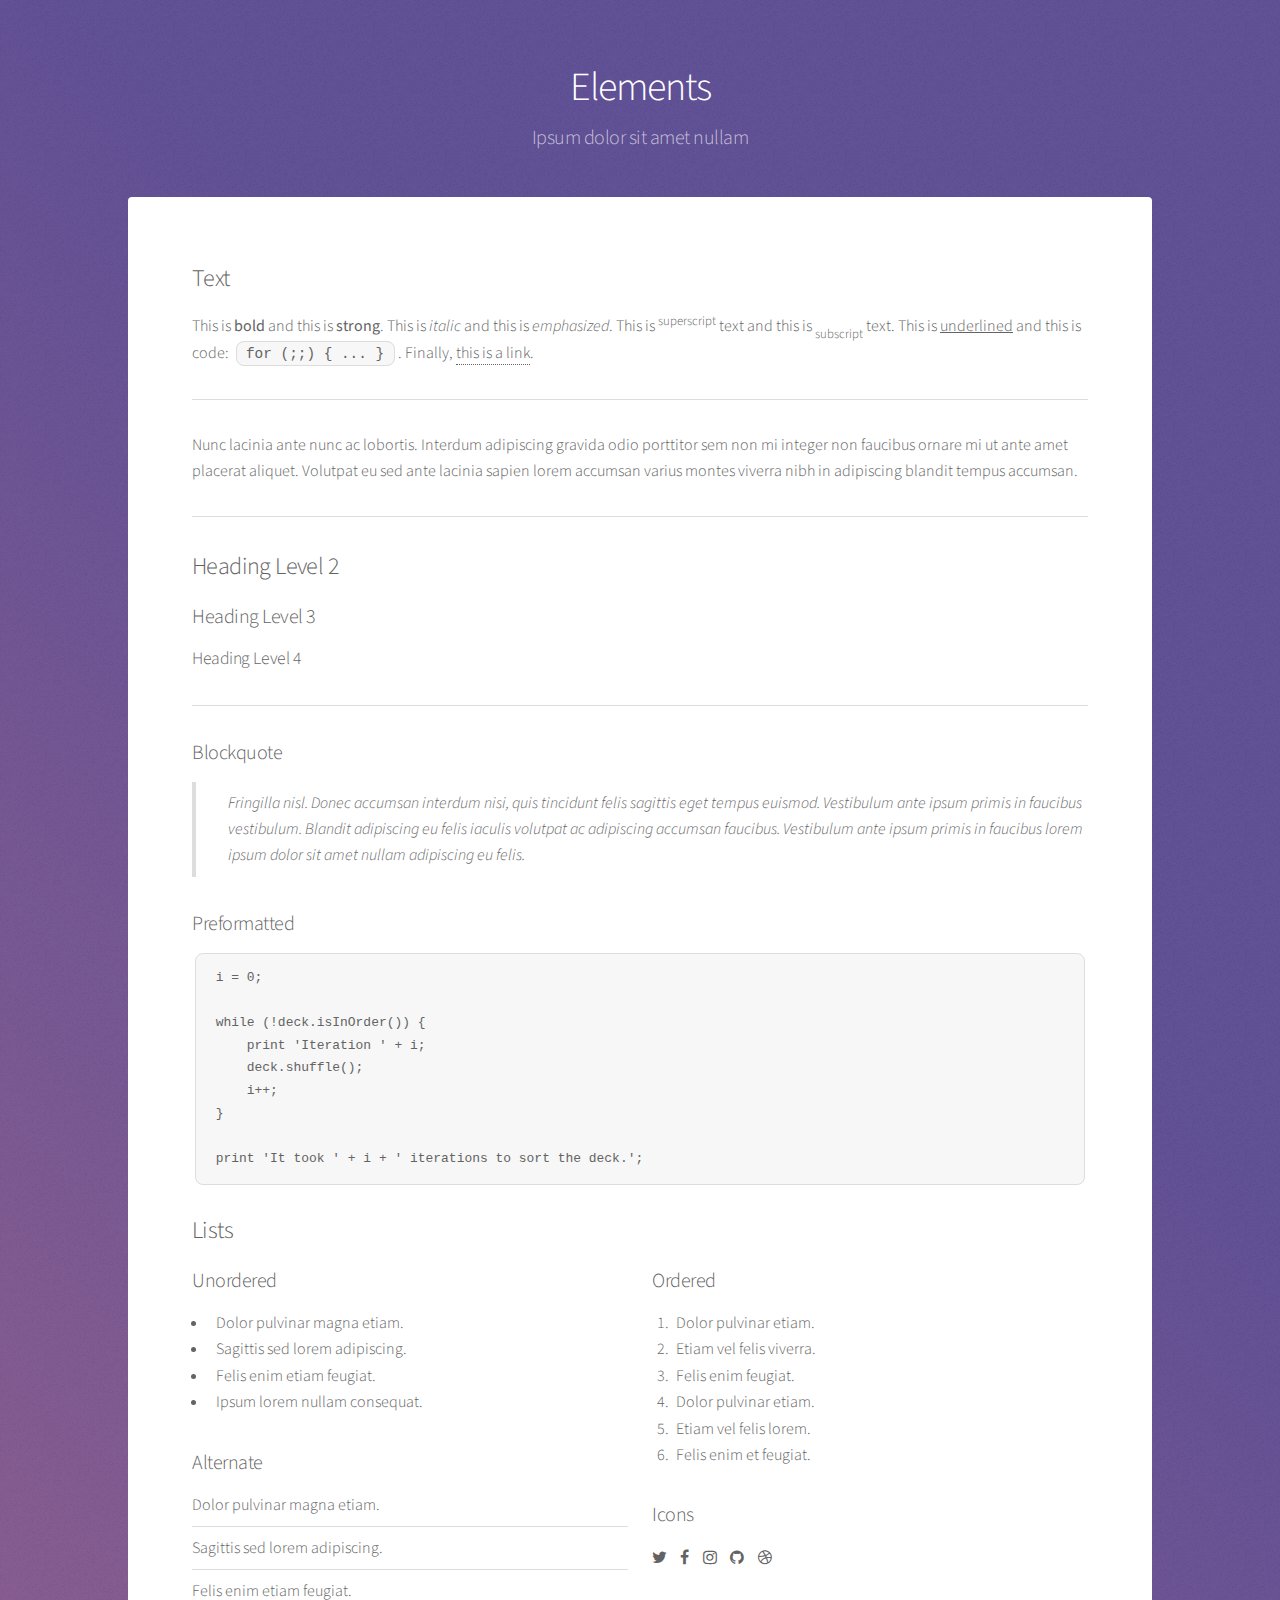
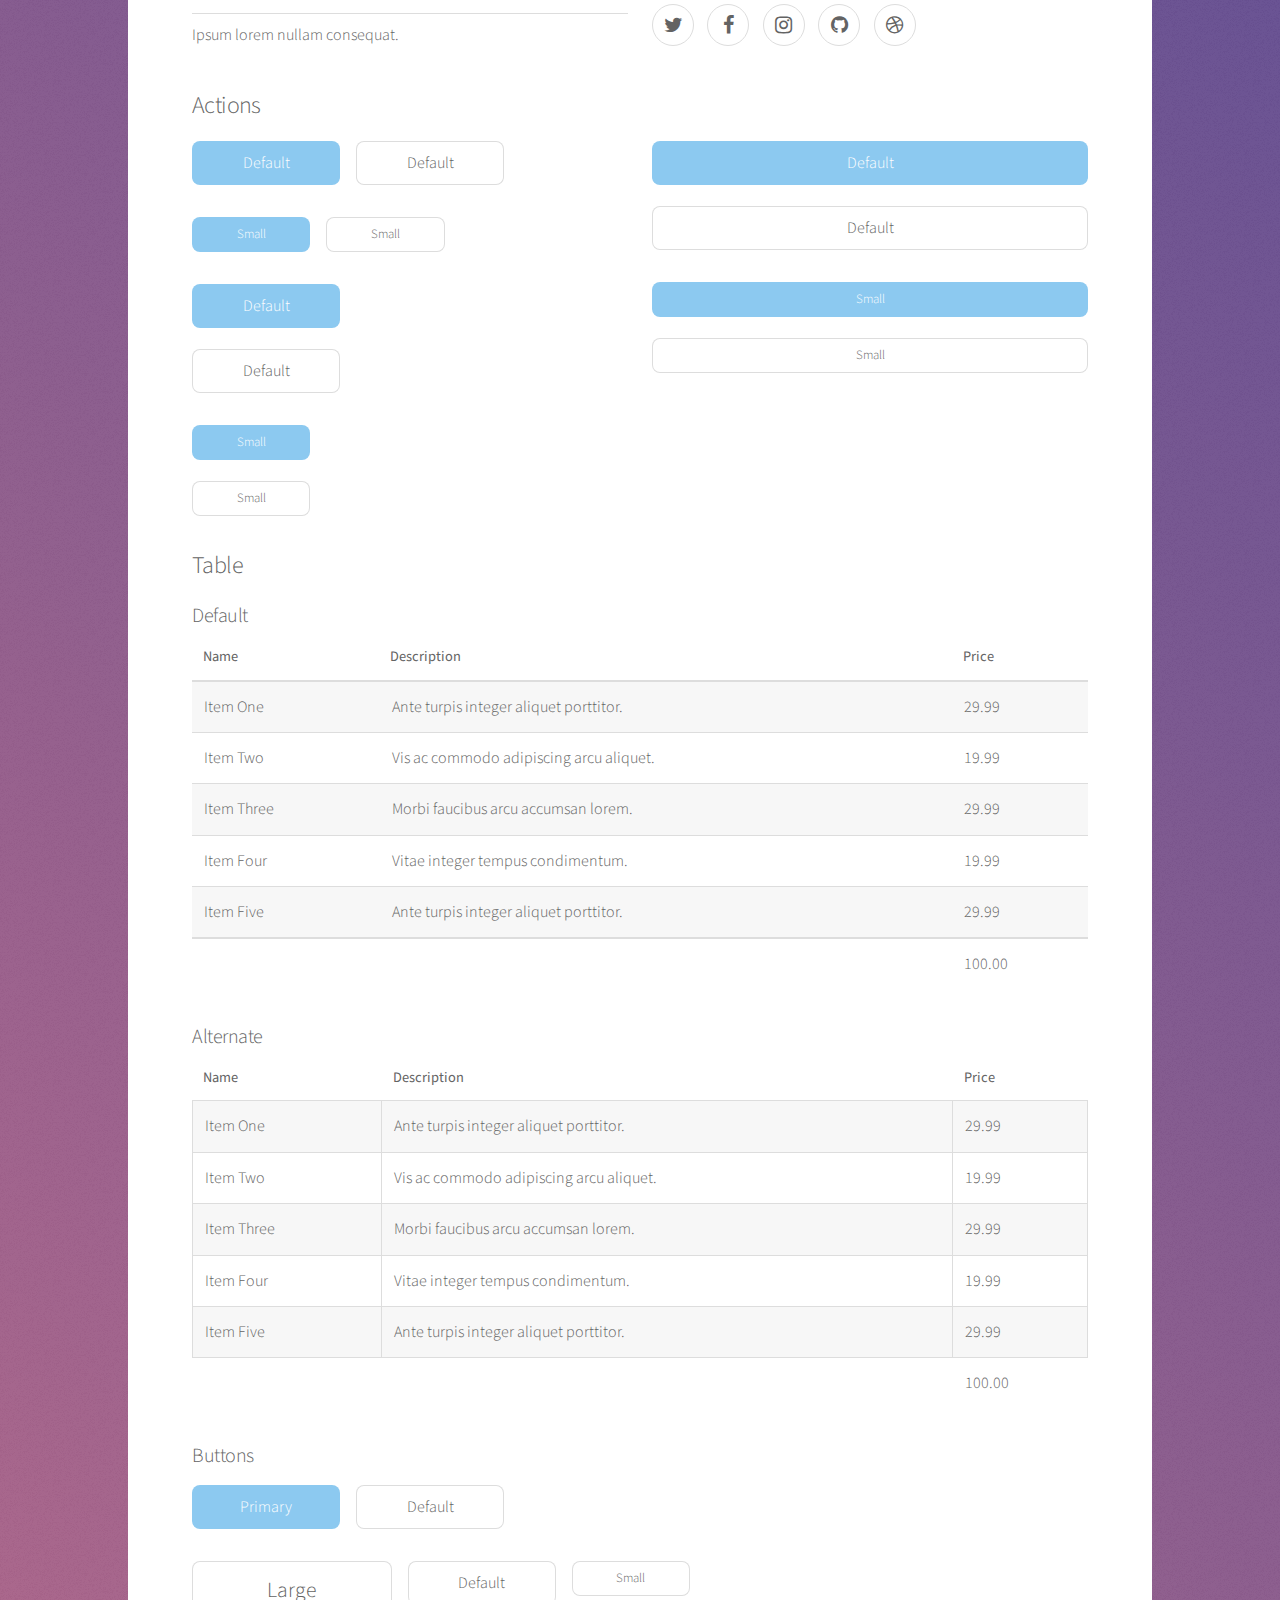
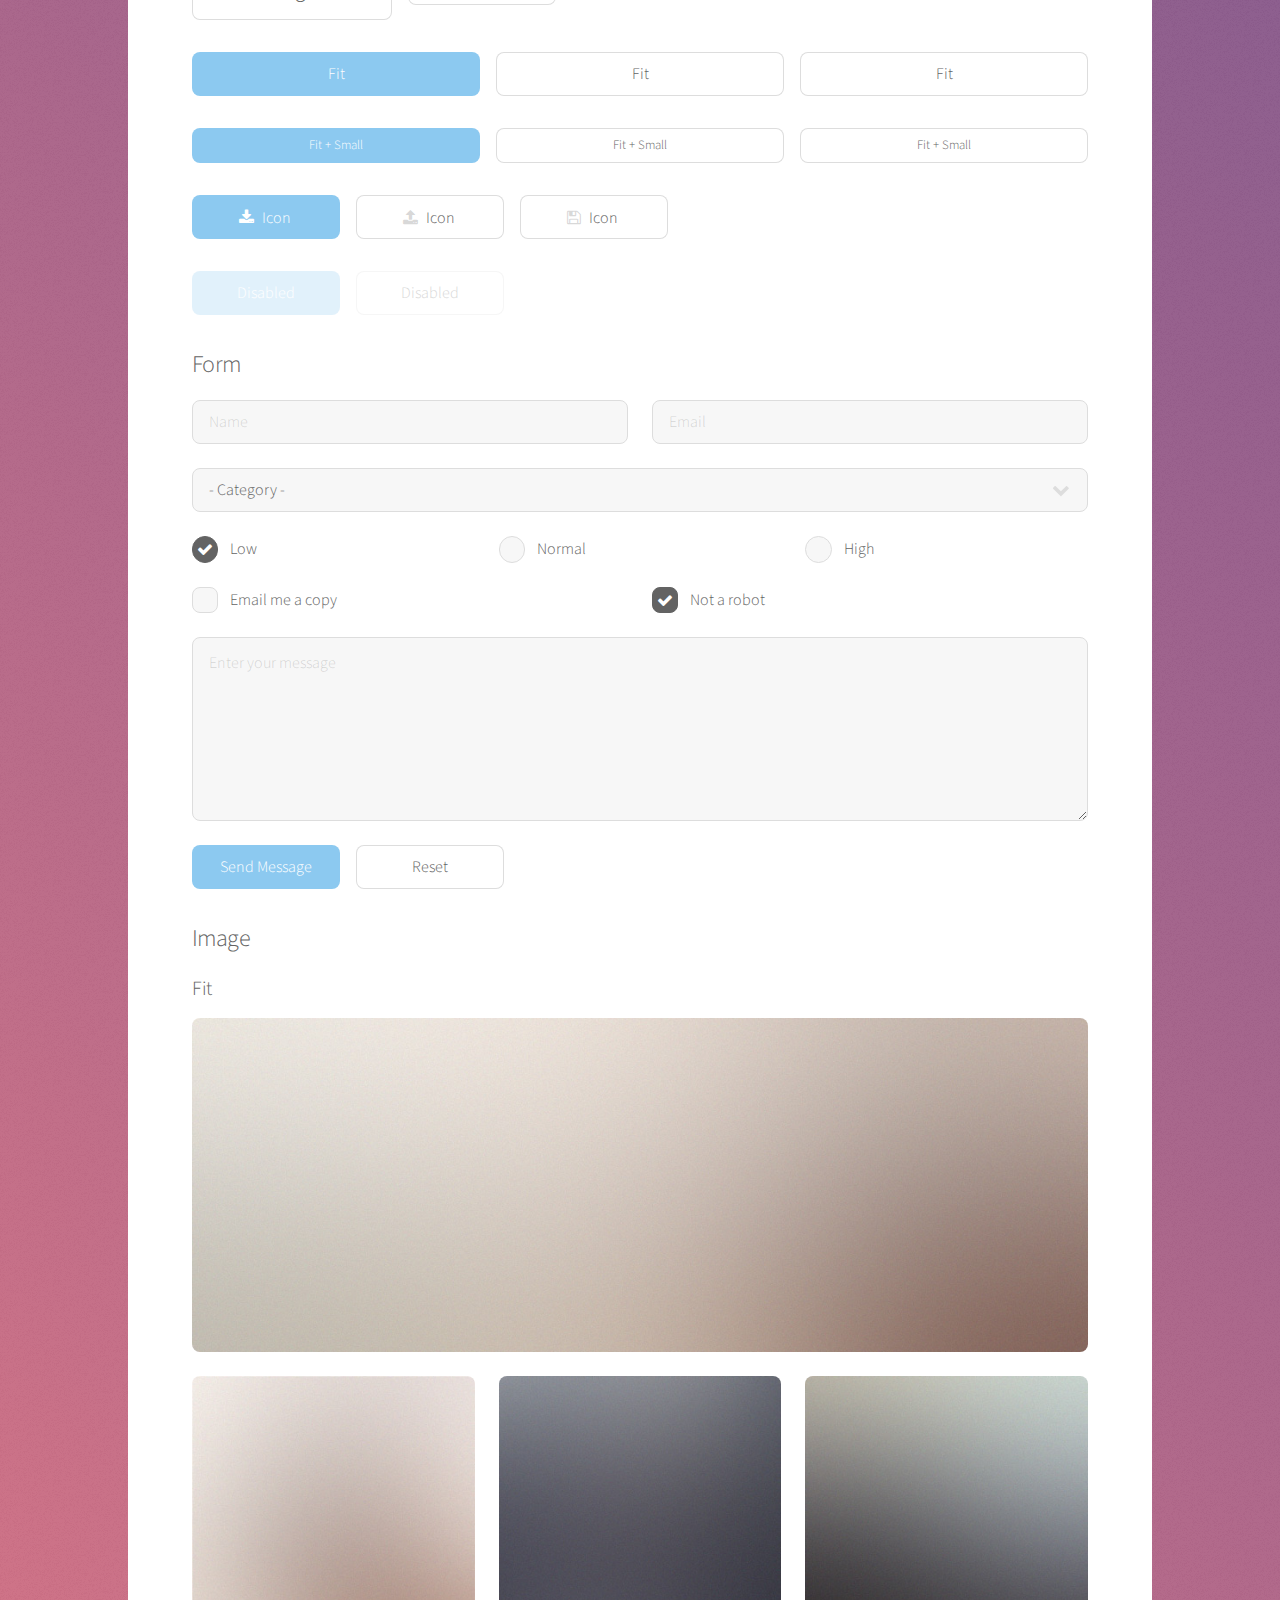
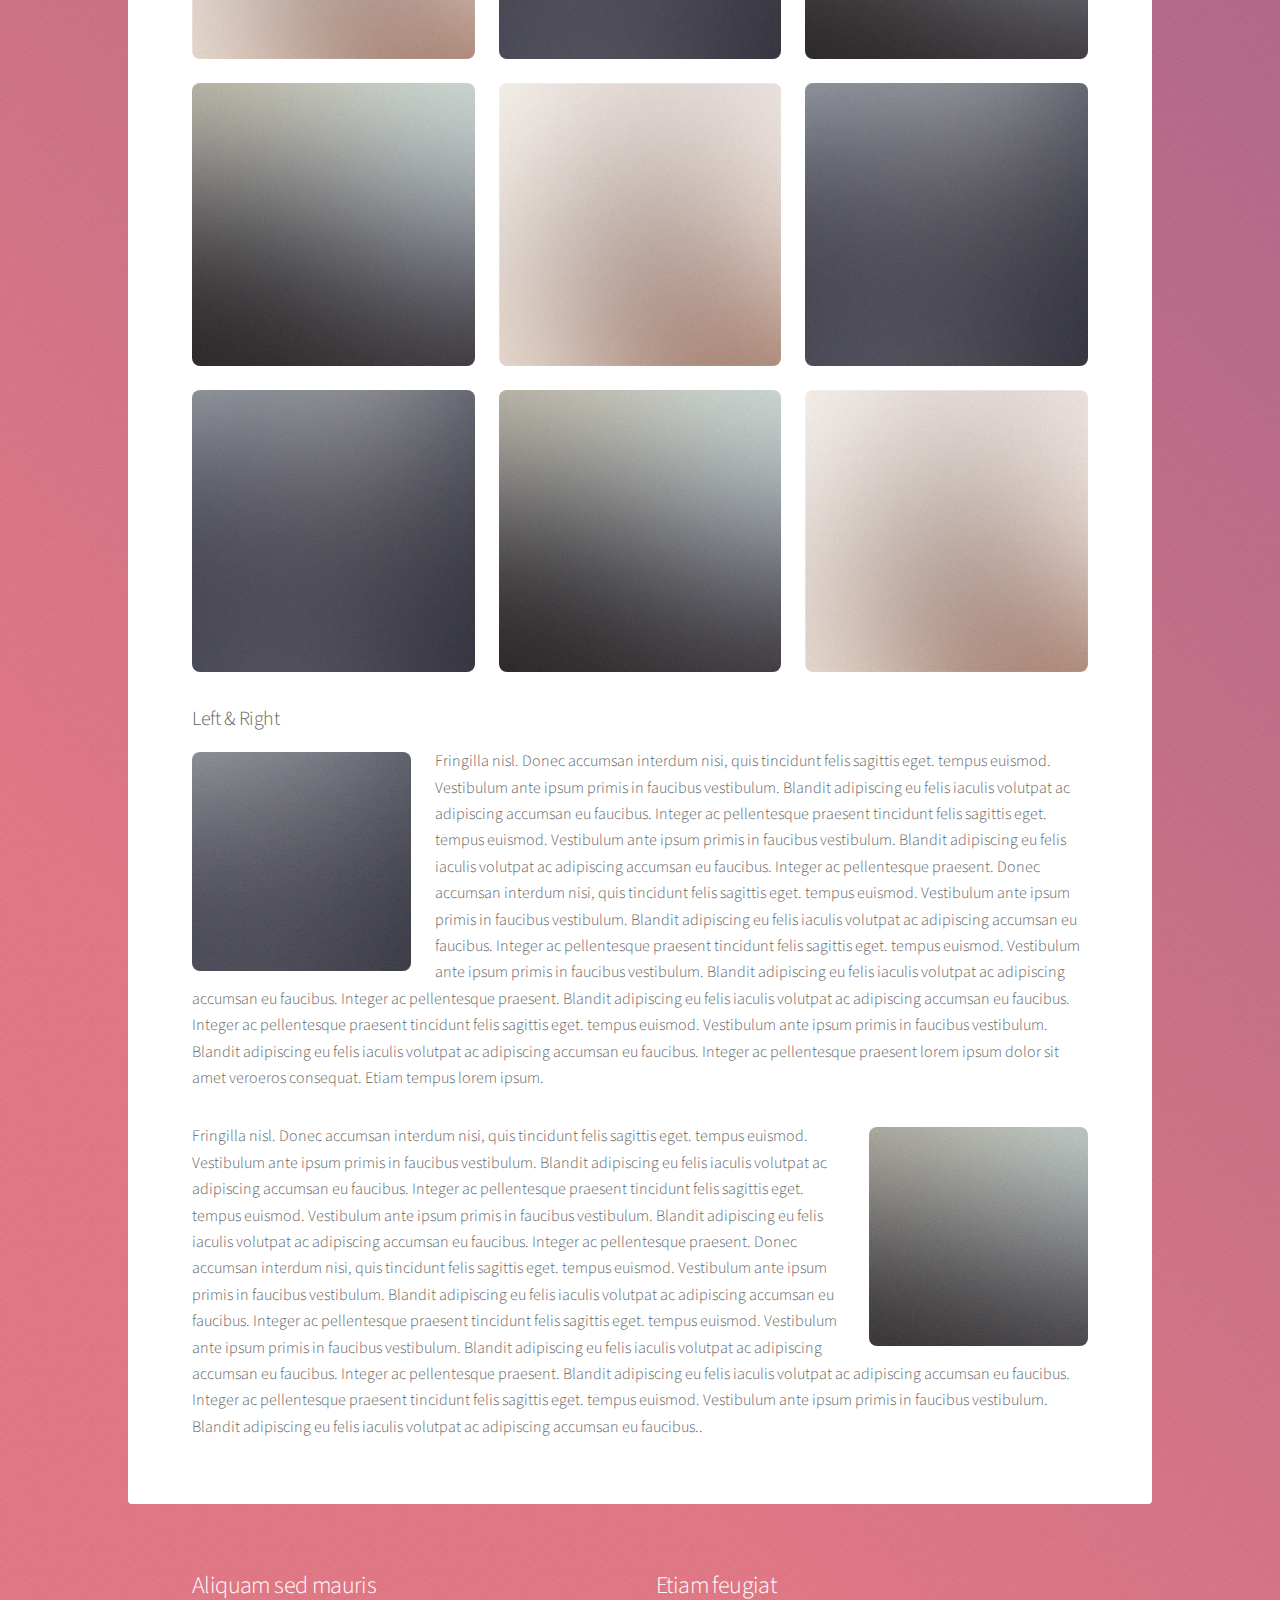
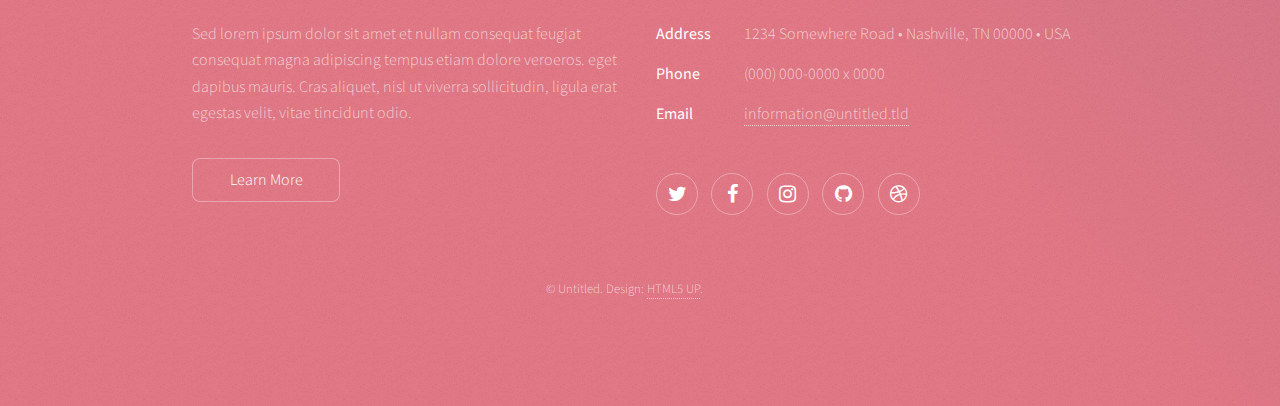
==== elements.html @ 822c1e70 "html5up" ====
<!DOCTYPE HTML>
<!--
	Stellar by HTML5 UP
	html5up.net | @ajlkn
	Free for personal and commercial use under the CCA 3.0 license (html5up.net/license)
-->
<html>
	<head>
		<title>Elements - Stellar by HTML5 UP</title>
		<meta charset="utf-8" />
		<meta name="viewport" content="width=device-width, initial-scale=1, user-scalable=no" />
		<link rel="stylesheet" href="assets/css/main.css" />
		<noscript><link rel="stylesheet" href="assets/css/noscript.css" /></noscript>
	</head>
	<body class="is-preload">

		<!-- Wrapper -->
			<div id="wrapper">

				<!-- Header -->
					<header id="header">
						<h1>Elements</h1>
						<p>Ipsum dolor sit amet nullam</p>
					</header>

				<!-- Main -->
					<div id="main">

						<!-- Content -->
							<section id="content" class="main">

								<!-- Text -->
									<section>
										<h2>Text</h2>
										<p>This is <b>bold</b> and this is <strong>strong</strong>. This is <i>italic</i> and this is <em>emphasized</em>.
										This is <sup>superscript</sup> text and this is <sub>subscript</sub> text.
										This is <u>underlined</u> and this is code: <code>for (;;) { ... }</code>. Finally, <a href="#">this is a link</a>.</p>
										<hr />
										<p>Nunc lacinia ante nunc ac lobortis. Interdum adipiscing gravida odio porttitor sem non mi integer non faucibus ornare mi ut ante amet placerat aliquet. Volutpat eu sed ante lacinia sapien lorem accumsan varius montes viverra nibh in adipiscing blandit tempus accumsan.</p>
										<hr />
										<h2>Heading Level 2</h2>
										<h3>Heading Level 3</h3>
										<h4>Heading Level 4</h4>
										<hr />
										<h3>Blockquote</h3>
										<blockquote>Fringilla nisl. Donec accumsan interdum nisi, quis tincidunt felis sagittis eget tempus euismod. Vestibulum ante ipsum primis in faucibus vestibulum. Blandit adipiscing eu felis iaculis volutpat ac adipiscing accumsan faucibus. Vestibulum ante ipsum primis in faucibus lorem ipsum dolor sit amet nullam adipiscing eu felis.</blockquote>
										<h3>Preformatted</h3>
										<pre><code>i = 0;

while (!deck.isInOrder()) {
    print 'Iteration ' + i;
    deck.shuffle();
    i++;
}

print 'It took ' + i + ' iterations to sort the deck.';</code></pre>
									</section>

								<!-- Lists -->
									<section>
										<h2>Lists</h2>
										<div class="row">
											<div class="col-6 col-12-medium">
												<h3>Unordered</h3>
												<ul>
													<li>Dolor pulvinar magna etiam.</li>
													<li>Sagittis sed lorem adipiscing.</li>
													<li>Felis enim etiam feugiat.</li>
													<li>Ipsum lorem nullam consequat.</li>
												</ul>
												<h3>Alternate</h3>
												<ul class="alt">
													<li>Dolor pulvinar magna etiam.</li>
													<li>Sagittis sed lorem adipiscing.</li>
													<li>Felis enim etiam feugiat.</li>
													<li>Ipsum lorem nullam consequat.</li>
												</ul>
											</div>
											<div class="col-6 col-12-medium">
												<h3>Ordered</h3>
												<ol>
													<li>Dolor pulvinar etiam.</li>
													<li>Etiam vel felis viverra.</li>
													<li>Felis enim feugiat.</li>
													<li>Dolor pulvinar etiam.</li>
													<li>Etiam vel felis lorem.</li>
													<li>Felis enim et feugiat.</li>
												</ol>
												<h3>Icons</h3>
												<ul class="icons">
													<li><a href="#" class="icon fa-twitter"><span class="label">Twitter</span></a></li>
													<li><a href="#" class="icon fa-facebook"><span class="label">Facebook</span></a></li>
													<li><a href="#" class="icon fa-instagram"><span class="label">Instagram</span></a></li>
													<li><a href="#" class="icon fa-github"><span class="label">GitHub</span></a></li>
													<li><a href="#" class="icon fa-dribbble"><span class="label">Dribbble</span></a></li>
												</ul>
												<ul class="icons">
													<li><a href="#" class="icon alt fa-twitter"><span class="label">Twitter</span></a></li>
													<li><a href="#" class="icon alt fa-facebook"><span class="label">Facebook</span></a></li>
													<li><a href="#" class="icon alt fa-instagram"><span class="label">Instagram</span></a></li>
													<li><a href="#" class="icon alt fa-github"><span class="label">GitHub</span></a></li>
													<li><a href="#" class="icon alt fa-dribbble"><span class="label">Dribbble</span></a></li>
												</ul>
											</div>
										</div>
										<h2>Actions</h2>
										<div class="row">
											<div class="col-6 col-12-medium">
												<ul class="actions">
													<li><a href="#" class="button primary">Default</a></li>
													<li><a href="#" class="button">Default</a></li>
												</ul>
												<ul class="actions small">
													<li><a href="#" class="button primary small">Small</a></li>
													<li><a href="#" class="button small">Small</a></li>
												</ul>
												<ul class="actions stacked">
													<li><a href="#" class="button primary">Default</a></li>
													<li><a href="#" class="button">Default</a></li>
												</ul>
												<ul class="actions stacked">
													<li><a href="#" class="button primary small">Small</a></li>
													<li><a href="#" class="button small">Small</a></li>
												</ul>
											</div>
											<div class="col-6 col-12-medium">
												<ul class="actions stacked">
													<li><a href="#" class="button primary fit">Default</a></li>
													<li><a href="#" class="button fit">Default</a></li>
												</ul>
												<ul class="actions stacked">
													<li><a href="#" class="button primary small fit">Small</a></li>
													<li><a href="#" class="button small fit">Small</a></li>
												</ul>
											</div>
										</div>
									</section>

								<!-- Table -->
									<section>
										<h2>Table</h2>
										<h3>Default</h3>
										<div class="table-wrapper">
											<table>
												<thead>
													<tr>
														<th>Name</th>
														<th>Description</th>
														<th>Price</th>
													</tr>
												</thead>
												<tbody>
													<tr>
														<td>Item One</td>
														<td>Ante turpis integer aliquet porttitor.</td>
														<td>29.99</td>
													</tr>
													<tr>
														<td>Item Two</td>
														<td>Vis ac commodo adipiscing arcu aliquet.</td>
														<td>19.99</td>
													</tr>
													<tr>
														<td>Item Three</td>
														<td> Morbi faucibus arcu accumsan lorem.</td>
														<td>29.99</td>
													</tr>
													<tr>
														<td>Item Four</td>
														<td>Vitae integer tempus condimentum.</td>
														<td>19.99</td>
													</tr>
													<tr>
														<td>Item Five</td>
														<td>Ante turpis integer aliquet porttitor.</td>
														<td>29.99</td>
													</tr>
												</tbody>
												<tfoot>
													<tr>
														<td colspan="2"></td>
														<td>100.00</td>
													</tr>
												</tfoot>
											</table>
										</div>

										<h3>Alternate</h3>
										<div class="table-wrapper">
											<table class="alt">
												<thead>
													<tr>
														<th>Name</th>
														<th>Description</th>
														<th>Price</th>
													</tr>
												</thead>
												<tbody>
													<tr>
														<td>Item One</td>
														<td>Ante turpis integer aliquet porttitor.</td>
														<td>29.99</td>
													</tr>
													<tr>
														<td>Item Two</td>
														<td>Vis ac commodo adipiscing arcu aliquet.</td>
														<td>19.99</td>
													</tr>
													<tr>
														<td>Item Three</td>
														<td> Morbi faucibus arcu accumsan lorem.</td>
														<td>29.99</td>
													</tr>
													<tr>
														<td>Item Four</td>
														<td>Vitae integer tempus condimentum.</td>
														<td>19.99</td>
													</tr>
													<tr>
														<td>Item Five</td>
														<td>Ante turpis integer aliquet porttitor.</td>
														<td>29.99</td>
													</tr>
												</tbody>
												<tfoot>
													<tr>
														<td colspan="2"></td>
														<td>100.00</td>
													</tr>
												</tfoot>
											</table>
										</div>
									</section>

								<!-- Buttons -->
									<section>
										<h3>Buttons</h3>
										<ul class="actions">
											<li><a href="#" class="button primary">Primary</a></li>
											<li><a href="#" class="button">Default</a></li>
										</ul>
										<ul class="actions">
											<li><a href="#" class="button large">Large</a></li>
											<li><a href="#" class="button">Default</a></li>
											<li><a href="#" class="button small">Small</a></li>
										</ul>
										<ul class="actions fit">
											<li><a href="#" class="button primary fit">Fit</a></li>
											<li><a href="#" class="button fit">Fit</a></li>
											<li><a href="#" class="button fit">Fit</a></li>
										</ul>
										<ul class="actions fit small">
											<li><a href="#" class="button primary fit small">Fit + Small</a></li>
											<li><a href="#" class="button fit small">Fit + Small</a></li>
											<li><a href="#" class="button fit small">Fit + Small</a></li>
										</ul>
										<ul class="actions">
											<li><a href="#" class="button primary icon fa-download">Icon</a></li>
											<li><a href="#" class="button icon fa-upload">Icon</a></li>
											<li><a href="#" class="button icon fa-save">Icon</a></li>
										</ul>
										<ul class="actions">
											<li><span class="button primary disabled">Disabled</span></li>
											<li><span class="button disabled">Disabled</span></li>
										</ul>
									</section>

								<!-- Form -->
									<section>
										<h2>Form</h2>
										<form method="post" action="#">
											<div class="row gtr-uniform">
												<div class="col-6 col-12-xsmall">
													<input type="text" name="demo-name" id="demo-name" value="" placeholder="Name" />
												</div>
												<div class="col-6 col-12-xsmall">
													<input type="email" name="demo-email" id="demo-email" value="" placeholder="Email" />
												</div>
												<div class="col-12">
													<select name="demo-category" id="demo-category">
														<option value="">- Category -</option>
														<option value="1">Manufacturing</option>
														<option value="1">Shipping</option>
														<option value="1">Administration</option>
														<option value="1">Human Resources</option>
													</select>
												</div>
												<div class="col-4 col-12-small">
													<input type="radio" id="demo-priority-low" name="demo-priority" checked>
													<label for="demo-priority-low">Low</label>
												</div>
												<div class="col-4 col-12-small">
													<input type="radio" id="demo-priority-normal" name="demo-priority">
													<label for="demo-priority-normal">Normal</label>
												</div>
												<div class="col-4 col-12-small">
													<input type="radio" id="demo-priority-high" name="demo-priority">
													<label for="demo-priority-high">High</label>
												</div>
												<div class="col-6 col-12-small">
													<input type="checkbox" id="demo-copy" name="demo-copy">
													<label for="demo-copy">Email me a copy</label>
												</div>
												<div class="col-6 col-12-small">
													<input type="checkbox" id="demo-human" name="demo-human" checked>
													<label for="demo-human">Not a robot</label>
												</div>
												<div class="col-12">
													<textarea name="demo-message" id="demo-message" placeholder="Enter your message" rows="6"></textarea>
												</div>
												<div class="col-12">
													<ul class="actions">
														<li><input type="submit" value="Send Message" class="primary" /></li>
														<li><input type="reset" value="Reset" /></li>
													</ul>
												</div>
											</div>
										</form>
									</section>

								<!-- Image -->
									<section>
										<h2>Image</h2>
										<h3>Fit</h3>
										<div class="box alt">
											<div class="row gtr-uniform">
												<div class="col-12"><span class="image fit"><img src="images/pic04.jpg" alt="" /></span></div>
												<div class="col-4"><span class="image fit"><img src="images/pic01.jpg" alt="" /></span></div>
												<div class="col-4"><span class="image fit"><img src="images/pic02.jpg" alt="" /></span></div>
												<div class="col-4"><span class="image fit"><img src="images/pic03.jpg" alt="" /></span></div>
												<div class="col-4"><span class="image fit"><img src="images/pic03.jpg" alt="" /></span></div>
												<div class="col-4"><span class="image fit"><img src="images/pic01.jpg" alt="" /></span></div>
												<div class="col-4"><span class="image fit"><img src="images/pic02.jpg" alt="" /></span></div>
												<div class="col-4"><span class="image fit"><img src="images/pic02.jpg" alt="" /></span></div>
												<div class="col-4"><span class="image fit"><img src="images/pic03.jpg" alt="" /></span></div>
												<div class="col-4"><span class="image fit"><img src="images/pic01.jpg" alt="" /></span></div>
											</div>
										</div>
										<h3>Left &amp; Right</h3>
										<p><span class="image left"><img src="images/pic05.jpg" alt="" /></span>Fringilla nisl. Donec accumsan interdum nisi, quis tincidunt felis sagittis eget. tempus euismod. Vestibulum ante ipsum primis in faucibus vestibulum. Blandit adipiscing eu felis iaculis volutpat ac adipiscing accumsan eu faucibus. Integer ac pellentesque praesent tincidunt felis sagittis eget. tempus euismod. Vestibulum ante ipsum primis in faucibus vestibulum. Blandit adipiscing eu felis iaculis volutpat ac adipiscing accumsan eu faucibus. Integer ac pellentesque praesent. Donec accumsan interdum nisi, quis tincidunt felis sagittis eget. tempus euismod. Vestibulum ante ipsum primis in faucibus vestibulum. Blandit adipiscing eu felis iaculis volutpat ac adipiscing accumsan eu faucibus. Integer ac pellentesque praesent tincidunt felis sagittis eget. tempus euismod. Vestibulum ante ipsum primis in faucibus vestibulum. Blandit adipiscing eu felis iaculis volutpat ac adipiscing accumsan eu faucibus. Integer ac pellentesque praesent. Blandit adipiscing eu felis iaculis volutpat ac adipiscing accumsan eu faucibus. Integer ac pellentesque praesent tincidunt felis sagittis eget. tempus euismod. Vestibulum ante ipsum primis in faucibus vestibulum. Blandit adipiscing eu felis iaculis volutpat ac adipiscing accumsan eu faucibus. Integer ac pellentesque praesent lorem ipsum dolor sit amet veroeros consequat. Etiam tempus lorem ipsum.</p>
										<p><span class="image right"><img src="images/pic06.jpg" alt="" /></span>Fringilla nisl. Donec accumsan interdum nisi, quis tincidunt felis sagittis eget. tempus euismod. Vestibulum ante ipsum primis in faucibus vestibulum. Blandit adipiscing eu felis iaculis volutpat ac adipiscing accumsan eu faucibus. Integer ac pellentesque praesent tincidunt felis sagittis eget. tempus euismod. Vestibulum ante ipsum primis in faucibus vestibulum. Blandit adipiscing eu felis iaculis volutpat ac adipiscing accumsan eu faucibus. Integer ac pellentesque praesent. Donec accumsan interdum nisi, quis tincidunt felis sagittis eget. tempus euismod. Vestibulum ante ipsum primis in faucibus vestibulum. Blandit adipiscing eu felis iaculis volutpat ac adipiscing accumsan eu faucibus. Integer ac pellentesque praesent tincidunt felis sagittis eget. tempus euismod. Vestibulum ante ipsum primis in faucibus vestibulum. Blandit adipiscing eu felis iaculis volutpat ac adipiscing accumsan eu faucibus. Integer ac pellentesque praesent. Blandit adipiscing eu felis iaculis volutpat ac adipiscing accumsan eu faucibus. Integer ac pellentesque praesent tincidunt felis sagittis eget. tempus euismod. Vestibulum ante ipsum primis in faucibus vestibulum. Blandit adipiscing eu felis iaculis volutpat ac adipiscing accumsan eu faucibus..</p>
									</section>

							</section>

					</div>

				<!-- Footer -->
					<footer id="footer">
						<section>
							<h2>Aliquam sed mauris</h2>
							<p>Sed lorem ipsum dolor sit amet et nullam consequat feugiat consequat magna adipiscing tempus etiam dolore veroeros. eget dapibus mauris. Cras aliquet, nisl ut viverra sollicitudin, ligula erat egestas velit, vitae tincidunt odio.</p>
							<ul class="actions">
								<li><a href="#" class="button">Learn More</a></li>
							</ul>
						</section>
						<section>
							<h2>Etiam feugiat</h2>
							<dl class="alt">
								<dt>Address</dt>
								<dd>1234 Somewhere Road &bull; Nashville, TN 00000 &bull; USA</dd>
								<dt>Phone</dt>
								<dd>(000) 000-0000 x 0000</dd>
								<dt>Email</dt>
								<dd><a href="#">information@untitled.tld</a></dd>
							</dl>
							<ul class="icons">
								<li><a href="#" class="icon fa-twitter alt"><span class="label">Twitter</span></a></li>
								<li><a href="#" class="icon fa-facebook alt"><span class="label">Facebook</span></a></li>
								<li><a href="#" class="icon fa-instagram alt"><span class="label">Instagram</span></a></li>
								<li><a href="#" class="icon fa-github alt"><span class="label">GitHub</span></a></li>
								<li><a href="#" class="icon fa-dribbble alt"><span class="label">Dribbble</span></a></li>
							</ul>
						</section>
						<p class="copyright">&copy; Untitled. Design: <a href="https://html5up.net">HTML5 UP</a>.</p>
					</footer>

			</div>

		<!-- Scripts -->
			<script src="assets/js/jquery.min.js"></script>
			<script src="assets/js/jquery.scrollex.min.js"></script>
			<script src="assets/js/jquery.scrolly.min.js"></script>
			<script src="assets/js/browser.min.js"></script>
			<script src="assets/js/breakpoints.min.js"></script>
			<script src="assets/js/util.js"></script>
			<script src="assets/js/main.js"></script>

	</body>
</html>
---- assets/css/main.css ----
@import url(font-awesome.min.css);
@import "https://fonts.googleapis.com/css?family=Source+Sans+Pro:300,400";

/*
	Stellar by HTML5 UP
	html5up.net | @ajlkn
	Free for personal and commercial use under the CCA 3.0 license (html5up.net/license)
*/

html, body, div, span, applet, object,
iframe, h1, h2, h3, h4, h5, h6, p, blockquote,
pre, a, abbr, acronym, address, big, cite,
code, del, dfn, em, img, ins, kbd, q, s, samp,
small, strike, strong, sub, sup, tt, var, b,
u, i, center, dl, dt, dd, ol, ul, li, fieldset,
form, label, legend, table, caption, tbody,
tfoot, thead, tr, th, td, article, aside,
canvas, details, embed, figure, figcaption,
footer, header, hgroup, menu, nav, output, ruby,
section, summary, time, mark, audio, video {
	margin: 0;
	padding: 0;
	border: 0;
	font-size: 100%;
	font: inherit;
	vertical-align: baseline;}

article, aside, details, figcaption, figure,
footer, header, hgroup, menu, nav, section {
	display: block;}

body {
	line-height: 1;
}

ol, ul {
	list-style: none;
}

blockquote, q {
	quotes: none;
}

	blockquote:before, blockquote:after, q:before, q:after {
		content: '';
		content: none;
	}

table {
	border-collapse: collapse;
	border-spacing: 0;
}

body {
	-webkit-text-size-adjust: none;
}

mark {
	background-color: transparent;
	color: inherit;
}

input::-moz-focus-inner {
	border: 0;
	padding: 0;
}

input, select, textarea {
	-moz-appearance: none;
	-webkit-appearance: none;
	-ms-appearance: none;
	appearance: none;
}

/* Basic */

	@-ms-viewport {
		width: device-width;
	}

	body {
		-ms-overflow-style: scrollbar;
	}

	@media screen and (max-width: 480px) {

		html, body {
			min-width: 320px;
		}

	}

	html {
		box-sizing: border-box;
	}

	*, *:before, *:after {
		box-sizing: inherit;
	}

	body {
		background-color: #935d8c;
		background-image: url("images/overlay.png"), -moz-linear-gradient(45deg, #e37682 15%, #5f4d93 85%);
		background-image: url("images/overlay.png"), -webkit-linear-gradient(45deg, #e37682 15%, #5f4d93 85%);
		background-image: url("images/overlay.png"), -ms-linear-gradient(45deg, #e37682 15%, #5f4d93 85%);
		background-image: url("images/overlay.png"), linear-gradient(45deg, #e37682 15%, #5f4d93 85%);
	}

		body.is-preload *, body.is-preload *:before, body.is-preload *:after {
			-moz-animation: none !important;
			-webkit-animation: none !important;
			-ms-animation: none !important;
			animation: none !important;
			-moz-transition: none !important;
			-webkit-transition: none !important;
			-ms-transition: none !important;
			transition: none !important;
		}

/* Type */

	body {
		background-color: #935d8c;
		color: rgba(255, 255, 255, 0.65);
	}

	body, input, select, textarea {
		font-family: "Source Sans Pro", Helvetica, sans-serif;
		font-size: 17pt;
		font-weight: 300;
		line-height: 1.65;
	}

		@media screen and (max-width: 1680px) {

			body, input, select, textarea {
				font-size: 14pt;
			}

		}

		@media screen and (max-width: 1280px) {

			body, input, select, textarea {
				font-size: 12pt;
			}

		}

		@media screen and (max-width: 360px) {

			body, input, select, textarea {
				font-size: 11pt;
			}

		}

	a {
		-moz-transition: color 0.2s ease, border-bottom 0.2s ease;
		-webkit-transition: color 0.2s ease, border-bottom 0.2s ease;
		-ms-transition: color 0.2s ease, border-bottom 0.2s ease;
		transition: color 0.2s ease, border-bottom 0.2s ease;
		text-decoration: none;
		border-bottom: dotted 1px;
		color: inherit;
	}

		a:hover {
			border-bottom-color: transparent;
		}

	strong, b {
		font-weight: 400;
	}

	em, i {
		font-style: italic;
	}

	p {
		margin: 0 0 2em 0;
	}

		p.content {
			-moz-columns: 20em 2;
			-webkit-columns: 20em 2;
			-ms-columns: 20em 2;
			columns: 20em 2;
			-moz-column-gap: 2em;
			-webkit-column-gap: 2em;
			-ms-column-gap: 2em;
			column-gap: 2em;
			text-align: justify;
		}

	h1, h2, h3, h4, h5, h6 {
		font-weight: 300;
		line-height: 1.5;
		margin: 0 0 0.7em 0;
		letter-spacing: -0.025em;
	}

		h1 a, h2 a, h3 a, h4 a, h5 a, h6 a {
			color: inherit;
			text-decoration: none;
		}

	h1 {
		font-size: 2.5em;
		line-height: 1.2;
	}

	h2 {
		font-size: 1.5em;
	}

	h3 {
		font-size: 1.25em;
	}

	h4 {
		font-size: 1.1em;
	}

	h5 {
		font-size: 0.9em;
	}

	h6 {
		font-size: 0.7em;
	}

	@media screen and (max-width: 736px) {

		h1 {
			font-size: 2em;
		}

	}

	sub {
		font-size: 0.8em;
		position: relative;
		top: 0.5em;
	}

	sup {
		font-size: 0.8em;
		position: relative;
		top: -0.5em;
	}

	blockquote {
		border-left: solid 4px;
		font-style: italic;
		margin: 0 0 2em 0;
		padding: 0.5em 0 0.5em 2em;
	}

	code {
		border-radius: 8px;
		border: solid 1px;
		font-family: "Courier New", monospace;
		font-size: 0.9em;
		margin: 0 0.25em;
		padding: 0.25em 0.65em;
	}

	pre {
		-webkit-overflow-scrolling: touch;
		font-family: "Courier New", monospace;
		font-size: 0.9em;
		margin: 0 0 2em 0;
	}

		pre code {
			display: block;
			line-height: 1.75;
			padding: 1em 1.5em;
			overflow-x: auto;
		}

	hr {
		border: 0;
		border-bottom: solid 1px;
		margin: 2em 0;
	}

		hr.major {
			margin: 3em 0;
		}

	.align-left {
		text-align: left;
	}

	.align-center {
		text-align: center;
	}

	.align-right {
		text-align: right;
	}

	input, select, textarea {
		color: #ffffff;
	}

	a:hover {
		color: #ffffff;
	}

	strong, b {
		color: #ffffff;
	}

	h1, h2, h3, h4, h5, h6 {
		color: #ffffff;
	}

	blockquote {
		border-left-color: rgba(255, 255, 255, 0.35);
	}

	code {
		background: rgba(255, 255, 255, 0.075);
		border-color: rgba(255, 255, 255, 0.35);
	}

	hr {
		border-bottom-color: rgba(255, 255, 255, 0.35);
	}

/* Row */

	.row {
		display: flex;
		flex-wrap: wrap;
		box-sizing: border-box;
		align-items: stretch;
	}

		.row > * {
			box-sizing: border-box;
		}

		.row.gtr-uniform > * > :last-child {
			margin-bottom: 0;
		}

		.row.aln-left {
			justify-content: flex-start;
		}

		.row.aln-center {
			justify-content: center;
		}

		.row.aln-right {
			justify-content: flex-end;
		}

		.row.aln-top {
			align-items: flex-start;
		}

		.row.aln-middle {
			align-items: center;
		}

		.row.aln-bottom {
			align-items: flex-end;
		}

		.row > .imp {
			order: -1;
		}

		.row > .col-1 {
			width: 8.3333333333%;
		}

		.row > .off-1 {
			margin-left: 8.3333333333%;
		}

		.row > .col-2 {
			width: 16.6666666667%;
		}

		.row > .off-2 {
			margin-left: 16.6666666667%;
		}

		.row > .col-3 {
			width: 25%;
		}

		.row > .off-3 {
			margin-left: 25%;
		}

		.row > .col-4 {
			width: 33.3333333333%;
		}

		.row > .off-4 {
			margin-left: 33.3333333333%;
		}

		.row > .col-5 {
			width: 41.6666666667%;
		}

		.row > .off-5 {
			margin-left: 41.6666666667%;
		}

		.row > .col-6 {
			width: 50%;
		}

		.row > .off-6 {
			margin-left: 50%;
		}

		.row > .col-7 {
			width: 58.3333333333%;
		}

		.row > .off-7 {
			margin-left: 58.3333333333%;
		}

		.row > .col-8 {
			width: 66.6666666667%;
		}

		.row > .off-8 {
			margin-left: 66.6666666667%;
		}

		.row > .col-9 {
			width: 75%;
		}

		.row > .off-9 {
			margin-left: 75%;
		}

		.row > .col-10 {
			width: 83.3333333333%;
		}

		.row > .off-10 {
			margin-left: 83.3333333333%;
		}

		.row > .col-11 {
			width: 91.6666666667%;
		}

		.row > .off-11 {
			margin-left: 91.6666666667%;
		}

		.row > .col-12 {
			width: 100%;
		}

		.row > .off-12 {
			margin-left: 100%;
		}

		.row.gtr-0 {
			margin-top: 0;
			margin-left: 0em;
		}

			.row.gtr-0 > * {
				padding: 0 0 0 0em;
			}

			.row.gtr-0.gtr-uniform {
				margin-top: 0em;
			}

				.row.gtr-0.gtr-uniform > * {
					padding-top: 0em;
				}

		.row.gtr-25 {
			margin-top: 0;
			margin-left: -0.375em;
		}

			.row.gtr-25 > * {
				padding: 0 0 0 0.375em;
			}

			.row.gtr-25.gtr-uniform {
				margin-top: -0.375em;
			}

				.row.gtr-25.gtr-uniform > * {
					padding-top: 0.375em;
				}

		.row.gtr-50 {
			margin-top: 0;
			margin-left: -0.75em;
		}

			.row.gtr-50 > * {
				padding: 0 0 0 0.75em;
			}

			.row.gtr-50.gtr-uniform {
				margin-top: -0.75em;
			}

				.row.gtr-50.gtr-uniform > * {
					padding-top: 0.75em;
				}

		.row {
			margin-top: 0;
			margin-left: -1.5em;
		}

			.row > * {
				padding: 0 0 0 1.5em;
			}

			.row.gtr-uniform {
				margin-top: -1.5em;
			}

				.row.gtr-uniform > * {
					padding-top: 1.5em;
				}

		.row.gtr-150 {
			margin-top: 0;
			margin-left: -2.25em;
		}

			.row.gtr-150 > * {
				padding: 0 0 0 2.25em;
			}

			.row.gtr-150.gtr-uniform {
				margin-top: -2.25em;
			}

				.row.gtr-150.gtr-uniform > * {
					padding-top: 2.25em;
				}

		.row.gtr-200 {
			margin-top: 0;
			margin-left: -3em;
		}

			.row.gtr-200 > * {
				padding: 0 0 0 3em;
			}

			.row.gtr-200.gtr-uniform {
				margin-top: -3em;
			}

				.row.gtr-200.gtr-uniform > * {
					padding-top: 3em;
				}

		@media screen and (max-width: 1680px) {

			.row {
				display: flex;
				flex-wrap: wrap;
				box-sizing: border-box;
				align-items: stretch;
			}

				.row > * {
					box-sizing: border-box;
				}

				.row.gtr-uniform > * > :last-child {
					margin-bottom: 0;
				}

				.row.aln-left {
					justify-content: flex-start;
				}

				.row.aln-center {
					justify-content: center;
				}

				.row.aln-right {
					justify-content: flex-end;
				}

				.row.aln-top {
					align-items: flex-start;
				}

				.row.aln-middle {
					align-items: center;
				}

				.row.aln-bottom {
					align-items: flex-end;
				}

				.row > .imp-xlarge {
					order: -1;
				}

				.row > .col-1-xlarge {
					width: 8.3333333333%;
				}

				.row > .off-1-xlarge {
					margin-left: 8.3333333333%;
				}

				.row > .col-2-xlarge {
					width: 16.6666666667%;
				}

				.row > .off-2-xlarge {
					margin-left: 16.6666666667%;
				}

				.row > .col-3-xlarge {
					width: 25%;
				}

				.row > .off-3-xlarge {
					margin-left: 25%;
				}

				.row > .col-4-xlarge {
					width: 33.3333333333%;
				}

				.row > .off-4-xlarge {
					margin-left: 33.3333333333%;
				}

				.row > .col-5-xlarge {
					width: 41.6666666667%;
				}

				.row > .off-5-xlarge {
					margin-left: 41.6666666667%;
				}

				.row > .col-6-xlarge {
					width: 50%;
				}

				.row > .off-6-xlarge {
					margin-left: 50%;
				}

				.row > .col-7-xlarge {
					width: 58.3333333333%;
				}

				.row > .off-7-xlarge {
					margin-left: 58.3333333333%;
				}

				.row > .col-8-xlarge {
					width: 66.6666666667%;
				}

				.row > .off-8-xlarge {
					margin-left: 66.6666666667%;
				}

				.row > .col-9-xlarge {
					width: 75%;
				}

				.row > .off-9-xlarge {
					margin-left: 75%;
				}

				.row > .col-10-xlarge {
					width: 83.3333333333%;
				}

				.row > .off-10-xlarge {
					margin-left: 83.3333333333%;
				}

				.row > .col-11-xlarge {
					width: 91.6666666667%;
				}

				.row > .off-11-xlarge {
					margin-left: 91.6666666667%;
				}

				.row > .col-12-xlarge {
					width: 100%;
				}

				.row > .off-12-xlarge {
					margin-left: 100%;
				}

				.row.gtr-0 {
					margin-top: 0;
					margin-left: 0em;
				}

					.row.gtr-0 > * {
						padding: 0 0 0 0em;
					}

					.row.gtr-0.gtr-uniform {
						margin-top: 0em;
					}

						.row.gtr-0.gtr-uniform > * {
							padding-top: 0em;
						}

				.row.gtr-25 {
					margin-top: 0;
					margin-left: -0.375em;
				}

					.row.gtr-25 > * {
						padding: 0 0 0 0.375em;
					}

					.row.gtr-25.gtr-uniform {
						margin-top: -0.375em;
					}

						.row.gtr-25.gtr-uniform > * {
							padding-top: 0.375em;
						}

				.row.gtr-50 {
					margin-top: 0;
					margin-left: -0.75em;
				}

					.row.gtr-50 > * {
						padding: 0 0 0 0.75em;
					}

					.row.gtr-50.gtr-uniform {
						margin-top: -0.75em;
					}

						.row.gtr-50.gtr-uniform > * {
							padding-top: 0.75em;
						}

				.row {
					margin-top: 0;
					margin-left: -1.5em;
				}

					.row > * {
						padding: 0 0 0 1.5em;
					}

					.row.gtr-uniform {
						margin-top: -1.5em;
					}

						.row.gtr-uniform > * {
							padding-top: 1.5em;
						}

				.row.gtr-150 {
					margin-top: 0;
					margin-left: -2.25em;
				}

					.row.gtr-150 > * {
						padding: 0 0 0 2.25em;
					}

					.row.gtr-150.gtr-uniform {
						margin-top: -2.25em;
					}

						.row.gtr-150.gtr-uniform > * {
							padding-top: 2.25em;
						}

				.row.gtr-200 {
					margin-top: 0;
					margin-left: -3em;
				}

					.row.gtr-200 > * {
						padding: 0 0 0 3em;
					}

					.row.gtr-200.gtr-uniform {
						margin-top: -3em;
					}

						.row.gtr-200.gtr-uniform > * {
							padding-top: 3em;
						}

		}

		@media screen and (max-width: 1280px) {

			.row {
				display: flex;
				flex-wrap: wrap;
				box-sizing: border-box;
				align-items: stretch;
			}

				.row > * {
					box-sizing: border-box;
				}

				.row.gtr-uniform > * > :last-child {
					margin-bottom: 0;
				}

				.row.aln-left {
					justify-content: flex-start;
				}

				.row.aln-center {
					justify-content: center;
				}

				.row.aln-right {
					justify-content: flex-end;
				}

				.row.aln-top {
					align-items: flex-start;
				}

				.row.aln-middle {
					align-items: center;
				}

				.row.aln-bottom {
					align-items: flex-end;
				}

				.row > .imp-large {
					order: -1;
				}

				.row > .col-1-large {
					width: 8.3333333333%;
				}

				.row > .off-1-large {
					margin-left: 8.3333333333%;
				}

				.row > .col-2-large {
					width: 16.6666666667%;
				}

				.row > .off-2-large {
					margin-left: 16.6666666667%;
				}

				.row > .col-3-large {
					width: 25%;
				}

				.row > .off-3-large {
					margin-left: 25%;
				}

				.row > .col-4-large {
					width: 33.3333333333%;
				}

				.row > .off-4-large {
					margin-left: 33.3333333333%;
				}

				.row > .col-5-large {
					width: 41.6666666667%;
				}

				.row > .off-5-large {
					margin-left: 41.6666666667%;
				}

				.row > .col-6-large {
					width: 50%;
				}

				.row > .off-6-large {
					margin-left: 50%;
				}

				.row > .col-7-large {
					width: 58.3333333333%;
				}

				.row > .off-7-large {
					margin-left: 58.3333333333%;
				}

				.row > .col-8-large {
					width: 66.6666666667%;
				}

				.row > .off-8-large {
					margin-left: 66.6666666667%;
				}

				.row > .col-9-large {
					width: 75%;
				}

				.row > .off-9-large {
					margin-left: 75%;
				}

				.row > .col-10-large {
					width: 83.3333333333%;
				}

				.row > .off-10-large {
					margin-left: 83.3333333333%;
				}

				.row > .col-11-large {
					width: 91.6666666667%;
				}

				.row > .off-11-large {
					margin-left: 91.6666666667%;
				}

				.row > .col-12-large {
					width: 100%;
				}

				.row > .off-12-large {
					margin-left: 100%;
				}

				.row.gtr-0 {
					margin-top: 0;
					margin-left: 0em;
				}

					.row.gtr-0 > * {
						padding: 0 0 0 0em;
					}

					.row.gtr-0.gtr-uniform {
						margin-top: 0em;
					}

						.row.gtr-0.gtr-uniform > * {
							padding-top: 0em;
						}

				.row.gtr-25 {
					margin-top: 0;
					margin-left: -0.375em;
				}

					.row.gtr-25 > * {
						padding: 0 0 0 0.375em;
					}

					.row.gtr-25.gtr-uniform {
						margin-top: -0.375em;
					}

						.row.gtr-25.gtr-uniform > * {
							padding-top: 0.375em;
						}

				.row.gtr-50 {
					margin-top: 0;
					margin-left: -0.75em;
				}

					.row.gtr-50 > * {
						padding: 0 0 0 0.75em;
					}

					.row.gtr-50.gtr-uniform {
						margin-top: -0.75em;
					}

						.row.gtr-50.gtr-uniform > * {
							padding-top: 0.75em;
						}

				.row {
					margin-top: 0;
					margin-left: -1.5em;
				}

					.row > * {
						padding: 0 0 0 1.5em;
					}

					.row.gtr-uniform {
						margin-top: -1.5em;
					}

						.row.gtr-uniform > * {
							padding-top: 1.5em;
						}

				.row.gtr-150 {
					margin-top: 0;
					margin-left: -2.25em;
				}

					.row.gtr-150 > * {
						padding: 0 0 0 2.25em;
					}

					.row.gtr-150.gtr-uniform {
						margin-top: -2.25em;
					}

						.row.gtr-150.gtr-uniform > * {
							padding-top: 2.25em;
						}

				.row.gtr-200 {
					margin-top: 0;
					margin-left: -3em;
				}

					.row.gtr-200 > * {
						padding: 0 0 0 3em;
					}

					.row.gtr-200.gtr-uniform {
						margin-top: -3em;
					}

						.row.gtr-200.gtr-uniform > * {
							padding-top: 3em;
						}

		}

		@media screen and (max-width: 980px) {

			.row {
				display: flex;
				flex-wrap: wrap;
				box-sizing: border-box;
				align-items: stretch;
			}

				.row > * {
					box-sizing: border-box;
				}

				.row.gtr-uniform > * > :last-child {
					margin-bottom: 0;
				}

				.row.aln-left {
					justify-content: flex-start;
				}

				.row.aln-center {
					justify-content: center;
				}

				.row.aln-right {
					justify-content: flex-end;
				}

				.row.aln-top {
					align-items: flex-start;
				}

				.row.aln-middle {
					align-items: center;
				}

				.row.aln-bottom {
					align-items: flex-end;
				}

				.row > .imp-medium {
					order: -1;
				}

				.row > .col-1-medium {
					width: 8.3333333333%;
				}

				.row > .off-1-medium {
					margin-left: 8.3333333333%;
				}

				.row > .col-2-medium {
					width: 16.6666666667%;
				}

				.row > .off-2-medium {
					margin-left: 16.6666666667%;
				}

				.row > .col-3-medium {
					width: 25%;
				}

				.row > .off-3-medium {
					margin-left: 25%;
				}

				.row > .col-4-medium {
					width: 33.3333333333%;
				}

				.row > .off-4-medium {
					margin-left: 33.3333333333%;
				}

				.row > .col-5-medium {
					width: 41.6666666667%;
				}

				.row > .off-5-medium {
					margin-left: 41.6666666667%;
				}

				.row > .col-6-medium {
					width: 50%;
				}

				.row > .off-6-medium {
					margin-left: 50%;
				}

				.row > .col-7-medium {
					width: 58.3333333333%;
				}

				.row > .off-7-medium {
					margin-left: 58.3333333333%;
				}

				.row > .col-8-medium {
					width: 66.6666666667%;
				}

				.row > .off-8-medium {
					margin-left: 66.6666666667%;
				}

				.row > .col-9-medium {
					width: 75%;
				}

				.row > .off-9-medium {
					margin-left: 75%;
				}

				.row > .col-10-medium {
					width: 83.3333333333%;
				}

				.row > .off-10-medium {
					margin-left: 83.3333333333%;
				}

				.row > .col-11-medium {
					width: 91.6666666667%;
				}

				.row > .off-11-medium {
					margin-left: 91.6666666667%;
				}

				.row > .col-12-medium {
					width: 100%;
				}

				.row > .off-12-medium {
					margin-left: 100%;
				}

				.row.gtr-0 {
					margin-top: 0;
					margin-left: 0em;
				}

					.row.gtr-0 > * {
						padding: 0 0 0 0em;
					}

					.row.gtr-0.gtr-uniform {
						margin-top: 0em;
					}

						.row.gtr-0.gtr-uniform > * {
							padding-top: 0em;
						}

				.row.gtr-25 {
					margin-top: 0;
					margin-left: -0.375em;
				}

					.row.gtr-25 > * {
						padding: 0 0 0 0.375em;
					}

					.row.gtr-25.gtr-uniform {
						margin-top: -0.375em;
					}

						.row.gtr-25.gtr-uniform > * {
							padding-top: 0.375em;
						}

				.row.gtr-50 {
					margin-top: 0;
					margin-left: -0.75em;
				}

					.row.gtr-50 > * {
						padding: 0 0 0 0.75em;
					}

					.row.gtr-50.gtr-uniform {
						margin-top: -0.75em;
					}

						.row.gtr-50.gtr-uniform > * {
							padding-top: 0.75em;
						}

				.row {
					margin-top: 0;
					margin-left: -1.5em;
				}

					.row > * {
						padding: 0 0 0 1.5em;
					}

					.row.gtr-uniform {
						margin-top: -1.5em;
					}

						.row.gtr-uniform > * {
							padding-top: 1.5em;
						}

				.row.gtr-150 {
					margin-top: 0;
					margin-left: -2.25em;
				}

					.row.gtr-150 > * {
						padding: 0 0 0 2.25em;
					}

					.row.gtr-150.gtr-uniform {
						margin-top: -2.25em;
					}

						.row.gtr-150.gtr-uniform > * {
							padding-top: 2.25em;
						}

				.row.gtr-200 {
					margin-top: 0;
					margin-left: -3em;
				}

					.row.gtr-200 > * {
						padding: 0 0 0 3em;
					}

					.row.gtr-200.gtr-uniform {
						margin-top: -3em;
					}

						.row.gtr-200.gtr-uniform > * {
							padding-top: 3em;
						}

		}

		@media screen and (max-width: 736px) {

			.row {
				display: flex;
				flex-wrap: wrap;
				box-sizing: border-box;
				align-items: stretch;
			}

				.row > * {
					box-sizing: border-box;
				}

				.row.gtr-uniform > * > :last-child {
					margin-bottom: 0;
				}

				.row.aln-left {
					justify-content: flex-start;
				}

				.row.aln-center {
					justify-content: center;
				}

				.row.aln-right {
					justify-content: flex-end;
				}

				.row.aln-top {
					align-items: flex-start;
				}

				.row.aln-middle {
					align-items: center;
				}

				.row.aln-bottom {
					align-items: flex-end;
				}

				.row > .imp-small {
					order: -1;
				}

				.row > .col-1-small {
					width: 8.3333333333%;
				}

				.row > .off-1-small {
					margin-left: 8.3333333333%;
				}

				.row > .col-2-small {
					width: 16.6666666667%;
				}

				.row > .off-2-small {
					margin-left: 16.6666666667%;
				}

				.row > .col-3-small {
					width: 25%;
				}

				.row > .off-3-small {
					margin-left: 25%;
				}

				.row > .col-4-small {
					width: 33.3333333333%;
				}

				.row > .off-4-small {
					margin-left: 33.3333333333%;
				}

				.row > .col-5-small {
					width: 41.6666666667%;
				}

				.row > .off-5-small {
					margin-left: 41.6666666667%;
				}

				.row > .col-6-small {
					width: 50%;
				}

				.row > .off-6-small {
					margin-left: 50%;
				}

				.row > .col-7-small {
					width: 58.3333333333%;
				}

				.row > .off-7-small {
					margin-left: 58.3333333333%;
				}

				.row > .col-8-small {
					width: 66.6666666667%;
				}

				.row > .off-8-small {
					margin-left: 66.6666666667%;
				}

				.row > .col-9-small {
					width: 75%;
				}

				.row > .off-9-small {
					margin-left: 75%;
				}

				.row > .col-10-small {
					width: 83.3333333333%;
				}

				.row > .off-10-small {
					margin-left: 83.3333333333%;
				}

				.row > .col-11-small {
					width: 91.6666666667%;
				}

				.row > .off-11-small {
					margin-left: 91.6666666667%;
				}

				.row > .col-12-small {
					width: 100%;
				}

				.row > .off-12-small {
					margin-left: 100%;
				}

				.row.gtr-0 {
					margin-top: 0;
					margin-left: 0em;
				}

					.row.gtr-0 > * {
						padding: 0 0 0 0em;
					}

					.row.gtr-0.gtr-uniform {
						margin-top: 0em;
					}

						.row.gtr-0.gtr-uniform > * {
							padding-top: 0em;
						}

				.row.gtr-25 {
					margin-top: 0;
					margin-left: -0.25em;
				}

					.row.gtr-25 > * {
						padding: 0 0 0 0.25em;
					}

					.row.gtr-25.gtr-uniform {
						margin-top: -0.25em;
					}

						.row.gtr-25.gtr-uniform > * {
							padding-top: 0.25em;
						}

				.row.gtr-50 {
					margin-top: 0;
					margin-left: -0.5em;
				}

					.row.gtr-50 > * {
						padding: 0 0 0 0.5em;
					}

					.row.gtr-50.gtr-uniform {
						margin-top: -0.5em;
					}

						.row.gtr-50.gtr-uniform > * {
							padding-top: 0.5em;
						}

				.row {
					margin-top: 0;
					margin-left: -1em;
				}

					.row > * {
						padding: 0 0 0 1em;
					}

					.row.gtr-uniform {
						margin-top: -1em;
					}

						.row.gtr-uniform > * {
							padding-top: 1em;
						}

				.row.gtr-150 {
					margin-top: 0;
					margin-left: -1.5em;
				}

					.row.gtr-150 > * {
						padding: 0 0 0 1.5em;
					}

					.row.gtr-150.gtr-uniform {
						margin-top: -1.5em;
					}

						.row.gtr-150.gtr-uniform > * {
							padding-top: 1.5em;
						}

				.row.gtr-200 {
					margin-top: 0;
					margin-left: -2em;
				}

					.row.gtr-200 > * {
						padding: 0 0 0 2em;
					}

					.row.gtr-200.gtr-uniform {
						margin-top: -2em;
					}

						.row.gtr-200.gtr-uniform > * {
							padding-top: 2em;
						}

		}

		@media screen and (max-width: 480px) {

			.row {
				display: flex;
				flex-wrap: wrap;
				box-sizing: border-box;
				align-items: stretch;
			}

				.row > * {
					box-sizing: border-box;
				}

				.row.gtr-uniform > * > :last-child {
					margin-bottom: 0;
				}

				.row.aln-left {
					justify-content: flex-start;
				}

				.row.aln-center {
					justify-content: center;
				}

				.row.aln-right {
					justify-content: flex-end;
				}

				.row.aln-top {
					align-items: flex-start;
				}

				.row.aln-middle {
					align-items: center;
				}

				.row.aln-bottom {
					align-items: flex-end;
				}

				.row > .imp-xsmall {
					order: -1;
				}

				.row > .col-1-xsmall {
					width: 8.3333333333%;
				}

				.row > .off-1-xsmall {
					margin-left: 8.3333333333%;
				}

				.row > .col-2-xsmall {
					width: 16.6666666667%;
				}

				.row > .off-2-xsmall {
					margin-left: 16.6666666667%;
				}

				.row > .col-3-xsmall {
					width: 25%;
				}

				.row > .off-3-xsmall {
					margin-left: 25%;
				}

				.row > .col-4-xsmall {
					width: 33.3333333333%;
				}

				.row > .off-4-xsmall {
					margin-left: 33.3333333333%;
				}

				.row > .col-5-xsmall {
					width: 41.6666666667%;
				}

				.row > .off-5-xsmall {
					margin-left: 41.6666666667%;
				}

				.row > .col-6-xsmall {
					width: 50%;
				}

				.row > .off-6-xsmall {
					margin-left: 50%;
				}

				.row > .col-7-xsmall {
					width: 58.3333333333%;
				}

				.row > .off-7-xsmall {
					margin-left: 58.3333333333%;
				}

				.row > .col-8-xsmall {
					width: 66.6666666667%;
				}

				.row > .off-8-xsmall {
					margin-left: 66.6666666667%;
				}

				.row > .col-9-xsmall {
					width: 75%;
				}

				.row > .off-9-xsmall {
					margin-left: 75%;
				}

				.row > .col-10-xsmall {
					width: 83.3333333333%;
				}

				.row > .off-10-xsmall {
					margin-left: 83.3333333333%;
				}

				.row > .col-11-xsmall {
					width: 91.6666666667%;
				}

				.row > .off-11-xsmall {
					margin-left: 91.6666666667%;
				}

				.row > .col-12-xsmall {
					width: 100%;
				}

				.row > .off-12-xsmall {
					margin-left: 100%;
				}

				.row.gtr-0 {
					margin-top: 0;
					margin-left: 0em;
				}

					.row.gtr-0 > * {
						padding: 0 0 0 0em;
					}

					.row.gtr-0.gtr-uniform {
						margin-top: 0em;
					}

						.row.gtr-0.gtr-uniform > * {
							padding-top: 0em;
						}

				.row.gtr-25 {
					margin-top: 0;
					margin-left: -0.3125em;
				}

					.row.gtr-25 > * {
						padding: 0 0 0 0.3125em;
					}

					.row.gtr-25.gtr-uniform {
						margin-top: -0.3125em;
					}

						.row.gtr-25.gtr-uniform > * {
							padding-top: 0.3125em;
						}

				.row.gtr-50 {
					margin-top: 0;
					margin-left: -0.625em;
				}

					.row.gtr-50 > * {
						padding: 0 0 0 0.625em;
					}

					.row.gtr-50.gtr-uniform {
						margin-top: -0.625em;
					}

						.row.gtr-50.gtr-uniform > * {
							padding-top: 0.625em;
						}

				.row {
					margin-top: 0;
					margin-left: -1.25em;
				}

					.row > * {
						padding: 0 0 0 1.25em;
					}

					.row.gtr-uniform {
						margin-top: -1.25em;
					}

						.row.gtr-uniform > * {
							padding-top: 1.25em;
						}

				.row.gtr-150 {
					margin-top: 0;
					margin-left: -1.875em;
				}

					.row.gtr-150 > * {
						padding: 0 0 0 1.875em;
					}

					.row.gtr-150.gtr-uniform {
						margin-top: -1.875em;
					}

						.row.gtr-150.gtr-uniform > * {
							padding-top: 1.875em;
						}

				.row.gtr-200 {
					margin-top: 0;
					margin-left: -2.5em;
				}

					.row.gtr-200 > * {
						padding: 0 0 0 2.5em;
					}

					.row.gtr-200.gtr-uniform {
						margin-top: -2.5em;
					}

						.row.gtr-200.gtr-uniform > * {
							padding-top: 2.5em;
						}

		}

/* Box */

	.box {
		border-radius: 8px;
		border: solid;
		margin-bottom: 2em;
		padding: 1.5em;
	}

		.box > :last-child,
		.box > :last-child > :last-child,
		.box > :last-child > :last-child > :last-child {
			margin-bottom: 0;
		}

		.box.alt {
			border: 0;
			border-radius: 0;
			padding: 0;
		}

	.box {
		border-color: rgba(255, 255, 255, 0.35);
	}

/* Button */

	input[type="submit"],
	input[type="reset"],
	input[type="button"],
	button,
	.button {
		-moz-appearance: none;
		-webkit-appearance: none;
		-ms-appearance: none;
		appearance: none;
		-moz-transition: background-color 0.2s ease-in-out, color 0.2s ease-in-out;
		-webkit-transition: background-color 0.2s ease-in-out, color 0.2s ease-in-out;
		-ms-transition: background-color 0.2s ease-in-out, color 0.2s ease-in-out;
		transition: background-color 0.2s ease-in-out, color 0.2s ease-in-out;
		border-radius: 8px;
		border: 0;
		cursor: pointer;
		display: inline-block;
		font-weight: 300;
		height: 2.75em;
		line-height: 2.75em;
		min-width: 9.25em;
		padding: 0 1.5em;
		text-align: center;
		text-decoration: none;
		white-space: nowrap;
	}

		input[type="submit"].icon,
		input[type="reset"].icon,
		input[type="button"].icon,
		button.icon,
		.button.icon {
			padding-left: 1.35em;
		}

			input[type="submit"].icon:before,
			input[type="reset"].icon:before,
			input[type="button"].icon:before,
			button.icon:before,
			.button.icon:before {
				margin-right: 0.5em;
			}

		input[type="submit"].fit,
		input[type="reset"].fit,
		input[type="button"].fit,
		button.fit,
		.button.fit {
			width: 100%;
		}

		input[type="submit"].small,
		input[type="reset"].small,
		input[type="button"].small,
		button.small,
		.button.small {
			font-size: 0.8em;
		}

		input[type="submit"].large,
		input[type="reset"].large,
		input[type="button"].large,
		button.large,
		.button.large {
			font-size: 1.35em;
		}

		input[type="submit"].disabled, input[type="submit"]:disabled,
		input[type="reset"].disabled,
		input[type="reset"]:disabled,
		input[type="button"].disabled,
		input[type="button"]:disabled,
		button.disabled,
		button:disabled,
		.button.disabled,
		.button:disabled {
			pointer-events: none;
			opacity: 0.25;
		}

		@media screen and (max-width: 736px) {

			input[type="submit"],
			input[type="reset"],
			input[type="button"],
			button,
			.button {
				min-width: 0;
			}

		}

	input[type="submit"],
	input[type="reset"],
	input[type="button"],
	button,
	.button {
		background-color: transparent;
		box-shadow: inset 0 0 0 1px rgba(255, 255, 255, 0.35);
		color: #ffffff !important;
	}

		input[type="submit"]:hover,
		input[type="reset"]:hover,
		input[type="button"]:hover,
		button:hover,
		.button:hover {
			background-color: rgba(255, 255, 255, 0.075);
		}

		input[type="submit"]:active,
		input[type="reset"]:active,
		input[type="button"]:active,
		button:active,
		.button:active {
			background-color: rgba(255, 255, 255, 0.2);
		}

		input[type="submit"].icon:before,
		input[type="reset"].icon:before,
		input[type="button"].icon:before,
		button.icon:before,
		.button.icon:before {
			color: rgba(255, 255, 255, 0.5);
		}

		input[type="submit"].primary,
		input[type="reset"].primary,
		input[type="button"].primary,
		button.primary,
		.button.primary {
			background-color: #8cc9f0;
			color: #ffffff !important;
			box-shadow: none;
		}

			input[type="submit"].primary:hover,
			input[type="reset"].primary:hover,
			input[type="button"].primary:hover,
			button.primary:hover,
			.button.primary:hover {
				background-color: #9acff2;
			}

			input[type="submit"].primary:active,
			input[type="reset"].primary:active,
			input[type="button"].primary:active,
			button.primary:active,
			.button.primary:active {
				background-color: #7ec3ee;
			}

			input[type="submit"].primary.icon:before,
			input[type="reset"].primary.icon:before,
			input[type="button"].primary.icon:before,
			button.primary.icon:before,
			.button.primary.icon:before {
				color: #ffffff !important;
			}

/* Form */

	form {
		margin: 0 0 2em 0;
	}

	label {
		display: block;
		font-size: 0.9em;
		font-weight: 400;
		margin: 0 0 1em 0;
	}

	input[type="text"],
	input[type="password"],
	input[type="email"],
	select,
	textarea {
		-moz-appearance: none;
		-webkit-appearance: none;
		-ms-appearance: none;
		appearance: none;
		border-radius: 8px;
		border: solid 1px;
		color: inherit;
		display: block;
		outline: 0;
		padding: 0 1em;
		text-decoration: none;
		width: 100%;
	}

		input[type="text"]:invalid,
		input[type="password"]:invalid,
		input[type="email"]:invalid,
		select:invalid,
		textarea:invalid {
			box-shadow: none;
		}

	select {
		background-size: 1.25rem;
		background-repeat: no-repeat;
		background-position: calc(100% - 1rem) center;
		height: 2.75em;
		padding-right: 2.75em;
		text-overflow: ellipsis;
	}

		select:focus::-ms-value {
			background-color: transparent;
		}

		select::-ms-expand {
			display: none;
		}

	input[type="text"],
	input[type="password"],
	input[type="email"],
	select {
		height: 2.75em;
	}

	textarea {
		padding: 0.75em 1em;
	}

	input[type="checkbox"],
	input[type="radio"] {
		-moz-appearance: none;
		-webkit-appearance: none;
		-ms-appearance: none;
		appearance: none;
		display: block;
		float: left;
		margin-right: -2em;
		opacity: 0;
		width: 1em;
		z-index: -1;
	}

		input[type="checkbox"] + label,
		input[type="radio"] + label {
			text-decoration: none;
			cursor: pointer;
			display: inline-block;
			font-size: 1em;
			font-weight: 300;
			padding-left: 2.4em;
			padding-right: 0.75em;
			position: relative;
		}

			input[type="checkbox"] + label:before,
			input[type="radio"] + label:before {
				-moz-osx-font-smoothing: grayscale;
				-webkit-font-smoothing: antialiased;
				font-family: FontAwesome;
				font-style: normal;
				font-weight: normal;
				text-transform: none !important;
			}

			input[type="checkbox"] + label:before,
			input[type="radio"] + label:before {
				border-radius: 8px;
				border: solid 1px;
				content: '';
				display: inline-block;
				height: 1.65em;
				left: 0;
				line-height: 1.58125em;
				position: absolute;
				text-align: center;
				top: 0;
				width: 1.65em;
			}

		input[type="checkbox"]:checked + label:before,
		input[type="radio"]:checked + label:before {
			content: '\f00c';
		}

	input[type="checkbox"] + label:before {
		border-radius: 8px;
	}

	input[type="radio"] + label:before {
		border-radius: 100%;
	}

	::-webkit-input-placeholder {
		opacity: 1.0;
	}

	:-moz-placeholder {
		opacity: 1.0;
	}

	::-moz-placeholder {
		opacity: 1.0;
	}

	:-ms-input-placeholder {
		opacity: 1.0;
	}

	label {
		color: #ffffff;
	}

	input[type="text"],
	input[type="password"],
	input[type="email"],
	select,
	textarea {
		background-color: rgba(255, 255, 255, 0.075);
		border-color: rgba(255, 255, 255, 0.35);
	}

		input[type="text"]:focus,
		input[type="password"]:focus,
		input[type="email"]:focus,
		select:focus,
		textarea:focus {
			border-color: #8cc9f0;
			box-shadow: 0 0 0 1px #8cc9f0;
		}

	select {
		background-image: url("data:image/svg+xml;charset=utf8,%3Csvg xmlns='http://www.w3.org/2000/svg' width='40' height='40' preserveAspectRatio='none' viewBox='0 0 40 40'%3E%3Cpath d='M9.4,12.3l10.4,10.4l10.4-10.4c0.2-0.2,0.5-0.4,0.9-0.4c0.3,0,0.6,0.1,0.9,0.4l3.3,3.3c0.2,0.2,0.4,0.5,0.4,0.9 c0,0.4-0.1,0.6-0.4,0.9L20.7,31.9c-0.2,0.2-0.5,0.4-0.9,0.4c-0.3,0-0.6-0.1-0.9-0.4L4.3,17.3c-0.2-0.2-0.4-0.5-0.4-0.9 c0-0.4,0.1-0.6,0.4-0.9l3.3-3.3c0.2-0.2,0.5-0.4,0.9-0.4S9.1,12.1,9.4,12.3z' fill='rgba(255, 255, 255, 0.35)' /%3E%3C/svg%3E");
	}

		select option {
			color: #ffffff;
			background: #935d8c;
		}

	input[type="checkbox"] + label,
	input[type="radio"] + label {
		color: rgba(255, 255, 255, 0.65);
	}

		input[type="checkbox"] + label:before,
		input[type="radio"] + label:before {
			background: rgba(255, 255, 255, 0.075);
			border-color: rgba(255, 255, 255, 0.35);
		}

	input[type="checkbox"]:checked + label:before,
	input[type="radio"]:checked + label:before {
		background-color: #ffffff;
		border-color: #ffffff;
		color: #935d8c;
	}

	input[type="checkbox"]:focus + label:before,
	input[type="radio"]:focus + label:before {
		border-color: #8cc9f0;
		box-shadow: 0 0 0 1px #8cc9f0;
	}

	::-webkit-input-placeholder {
		color: rgba(255, 255, 255, 0.5) !important;
	}

	:-moz-placeholder {
		color: rgba(255, 255, 255, 0.5) !important;
	}

	::-moz-placeholder {
		color: rgba(255, 255, 255, 0.5) !important;
	}

	:-ms-input-placeholder {
		color: rgba(255, 255, 255, 0.5) !important;
	}

	.formerize-placeholder {
		color: rgba(255, 255, 255, 0.5) !important;
	}

/* Icon */

	.icon {
		text-decoration: none;
		-moz-transition: background-color 0.2s ease-in-out, color 0.2s ease-in-out;
		-webkit-transition: background-color 0.2s ease-in-out, color 0.2s ease-in-out;
		-ms-transition: background-color 0.2s ease-in-out, color 0.2s ease-in-out;
		transition: background-color 0.2s ease-in-out, color 0.2s ease-in-out;
		border-bottom: none;
		position: relative;
	}

		.icon:before {
			-moz-osx-font-smoothing: grayscale;
			-webkit-font-smoothing: antialiased;
			font-family: FontAwesome;
			font-style: normal;
			font-weight: normal;
			text-transform: none !important;
		}

		.icon > .label {
			display: none;
		}

		.icon.major {
			border: solid 1px;
			display: inline-block;
			border-radius: 100%;
			padding: 0.65em;
			margin: 0 0 2em 0;
			cursor: default;
		}

			.icon.major:before {
				display: inline-block;
				font-size: 6.25rem;
				width: 2.25em;
				height: 2.25em;
				line-height: 2.2em;
				border-radius: 100%;
				border: solid 1px;
				text-align: center;
			}

		.icon.alt {
			display: inline-block;
			border: solid 1px;
			border-radius: 100%;
		}

			.icon.alt:before {
				display: block;
				font-size: 1.25em;
				width: 2em;
				height: 2em;
				text-align: center;
				line-height: 2em;
			}

		.icon.style1 {
			color: #efa8b0;
		}

		.icon.style2 {
			color: #c79cc8;
		}

		.icon.style3 {
			color: #a89cc8;
		}

		.icon.style4 {
			color: #9bb2e1;
		}

		.icon.style5 {
			color: #8cc9f0;
		}

		@media screen and (max-width: 1680px) {

			.icon.major:before {
				font-size: 5.5rem;
			}

		}

		@media screen and (max-width: 1280px) {

			.icon.major:before {
				font-size: 4.75rem;
			}

		}

		@media screen and (max-width: 736px) {

			.icon.major {
				margin: 0 0 1.5em 0;
				padding: 0.35em;
			}

				.icon.major:before {
					font-size: 3.5rem;
				}

		}

	.icon.major {
		border-color: rgba(255, 255, 255, 0.35);
	}

		.icon.major:before {
			border-color: rgba(255, 255, 255, 0.35);
		}

	.icon.alt {
		border-color: rgba(255, 255, 255, 0.35);
		color: #ffffff;
	}

		.icon.alt:hover {
			background-color: rgba(255, 255, 255, 0.075);
		}

		.icon.alt:active {
			background-color: rgba(255, 255, 255, 0.2);
		}

/* Image */

	.image {
		border-radius: 8px;
		border: 0;
		display: inline-block;
		position: relative;
	}

		.image img {
			border-radius: 8px;
			display: block;
		}

		.image.left, .image.right {
			max-width: 40%;
		}

			.image.left img, .image.right img {
				width: 100%;
			}

		.image.left {
			float: left;
			margin: 0 1.5em 1em 0;
			top: 0.25em;
		}

		.image.right {
			float: right;
			margin: 0 0 1em 1.5em;
			top: 0.25em;
		}

		.image.fit {
			display: block;
			margin: 0 0 2em 0;
			width: 100%;
		}

			.image.fit img {
				width: 100%;
			}

		.image.main {
			display: block;
			margin: 0 0 3em 0;
			width: 100%;
		}

			.image.main img {
				width: 100%;
			}

/* List */

	ol {
		list-style: decimal;
		margin: 0 0 2em 0;
		padding-left: 1.25em;
	}

		ol li {
			padding-left: 0.25em;
		}

	ul {
		list-style: disc;
		margin: 0 0 2em 0;
		padding-left: 1em;
	}

		ul li {
			padding-left: 0.5em;
		}

		ul.alt {
			list-style: none;
			padding-left: 0;
		}

			ul.alt li {
				border-top: solid 1px;
				padding: 0.5em 0;
			}

				ul.alt li:first-child {
					border-top: 0;
					padding-top: 0;
				}

	dl {
		margin: 0 0 2em 0;
	}

		dl dt {
			display: block;
			font-weight: 400;
			margin: 0 0 1em 0;
		}

		dl dd {
			margin-left: 2em;
		}

		dl.alt dt {
			display: block;
			width: 3em;
			margin: 0;
			clear: left;
			float: left;
		}

		dl.alt dd {
			margin: 0 0 0.85em 5.5em;
		}

		dl.alt:after {
			content: '';
			display: block;
			clear: both;
		}

	ul.alt li {
		border-top-color: rgba(255, 255, 255, 0.35);
	}

	dl dt {
		color: #ffffff;
	}

/* Actions */

	ul.actions {
		display: -moz-flex;
		display: -webkit-flex;
		display: -ms-flex;
		display: flex;
		cursor: default;
		list-style: none;
		margin-left: -1em;
		padding-left: 0;
	}

		ul.actions li {
			padding: 0 0 0 1em;
			vertical-align: middle;
		}

		ul.actions.special {
			-moz-justify-content: center;
			-webkit-justify-content: center;
			-ms-justify-content: center;
			justify-content: center;
			width: 100%;
			margin-left: 0;
		}

			ul.actions.special li:first-child {
				padding-left: 0;
			}

		ul.actions.stacked {
			-moz-flex-direction: column;
			-webkit-flex-direction: column;
			-ms-flex-direction: column;
			flex-direction: column;
			margin-left: 0;
		}

			ul.actions.stacked li {
				padding: 1.3em 0 0 0;
			}

				ul.actions.stacked li:first-child {
					padding-top: 0;
				}

		ul.actions.fit {
			width: calc(100% + 1em);
		}

			ul.actions.fit li {
				-moz-flex-grow: 1;
				-webkit-flex-grow: 1;
				-ms-flex-grow: 1;
				flex-grow: 1;
				-moz-flex-shrink: 1;
				-webkit-flex-shrink: 1;
				-ms-flex-shrink: 1;
				flex-shrink: 1;
				width: 100%;
			}

				ul.actions.fit li > * {
					width: 100%;
				}

			ul.actions.fit.stacked {
				width: 100%;
			}

		@media screen and (max-width: 480px) {

			ul.actions:not(.fixed) {
				-moz-flex-direction: column;
				-webkit-flex-direction: column;
				-ms-flex-direction: column;
				flex-direction: column;
				margin-left: 0;
				width: 100% !important;
			}

				ul.actions:not(.fixed) li {
					-moz-flex-grow: 1;
					-webkit-flex-grow: 1;
					-ms-flex-grow: 1;
					flex-grow: 1;
					-moz-flex-shrink: 1;
					-webkit-flex-shrink: 1;
					-ms-flex-shrink: 1;
					flex-shrink: 1;
					padding: 1em 0 0 0;
					text-align: center;
					width: 100%;
				}

					ul.actions:not(.fixed) li > * {
						width: 100%;
					}

					ul.actions:not(.fixed) li:first-child {
						padding-top: 0;
					}

					ul.actions:not(.fixed) li input[type="submit"],
					ul.actions:not(.fixed) li input[type="reset"],
					ul.actions:not(.fixed) li input[type="button"],
					ul.actions:not(.fixed) li button,
					ul.actions:not(.fixed) li .button {
						width: 100%;
					}

						ul.actions:not(.fixed) li input[type="submit"].icon:before,
						ul.actions:not(.fixed) li input[type="reset"].icon:before,
						ul.actions:not(.fixed) li input[type="button"].icon:before,
						ul.actions:not(.fixed) li button.icon:before,
						ul.actions:not(.fixed) li .button.icon:before {
							margin-left: -0.5rem;
						}

		}

/* Icons */

	ul.icons {
		cursor: default;
		list-style: none;
		padding-left: 0;
	}

		ul.icons li {
			display: inline-block;
			padding: 0 0.65em 0 0;
		}

			ul.icons li:last-child {
				padding-right: 0 !important;
			}

/* Section/Article */

	section.special, article.special {
		text-align: center;
	}

	header.major {
		margin-bottom: 3em;
	}

		header.major h2 {
			font-size: 2em;
		}

			header.major h2:after {
				display: block;
				content: '';
				width: 3.25em;
				height: 2px;
				margin: 0.7em 0 1em 0;
				border-radius: 2px;
			}

				section.special header.major h2:after, article.special header.major h2:after {
					margin-left: auto;
					margin-right: auto;
				}

		header.major p {
			font-size: 1.25em;
			letter-spacing: -0.025em;
		}

		header.major.special {
			text-align: center;
		}

			header.major.special h2:after {
				margin-left: auto;
				margin-right: auto;
			}

	footer.major {
		margin-top: 3em;
	}

	@media screen and (max-width: 736px) {

		header.major {
			margin-bottom: 0;
		}

			header.major h2 {
				font-size: 1.5em;
			}

			header.major p {
				font-size: 1em;
				letter-spacing: 0;
			}

				header.major p br {
					display: none;
				}

		footer.major {
			margin-top: 0;
		}

	}

	header.major h2:after {
		background-color: rgba(255, 255, 255, 0.35);
	}

/* Table */

	.table-wrapper {
		-webkit-overflow-scrolling: touch;
		overflow-x: auto;
	}

	table {
		margin: 0 0 2em 0;
		width: 100%;
	}

		table tbody tr {
			border: solid 1px;
			border-left: 0;
			border-right: 0;
		}

		table td {
			padding: 0.75em 0.75em;
		}

		table th {
			font-size: 0.9em;
			font-weight: 400;
			padding: 0 0.75em 0.75em 0.75em;
			text-align: left;
		}

		table thead {
			border-bottom: solid 2px;
		}

		table tfoot {
			border-top: solid 2px;
		}

		table.alt {
			border-collapse: separate;
		}

			table.alt tbody tr td {
				border: solid 1px;
				border-left-width: 0;
				border-top-width: 0;
			}

				table.alt tbody tr td:first-child {
					border-left-width: 1px;
				}

			table.alt tbody tr:first-child td {
				border-top-width: 1px;
			}

			table.alt thead {
				border-bottom: 0;
			}

			table.alt tfoot {
				border-top: 0;
			}

	table tbody tr {
		border-color: rgba(255, 255, 255, 0.35);
	}

		table tbody tr:nth-child(2n + 1) {
			background-color: rgba(255, 255, 255, 0.075);
		}

	table th {
		color: #ffffff;
	}

	table thead {
		border-bottom-color: rgba(255, 255, 255, 0.35);
	}

	table tfoot {
		border-top-color: rgba(255, 255, 255, 0.35);
	}

	table.alt tbody tr td {
		border-color: rgba(255, 255, 255, 0.35);
	}

/* Features */

	.features {
		display: -moz-flex;
		display: -webkit-flex;
		display: -ms-flex;
		display: flex;
		-moz-flex-wrap: wrap;
		-webkit-flex-wrap: wrap;
		-ms-flex-wrap: wrap;
		flex-wrap: wrap;
		-moz-justify-content: center;
		-webkit-justify-content: center;
		-ms-justify-content: center;
		justify-content: center;
		width: calc(100% + 2em);
		margin: 0 0 3em -2em;
		padding: 0;
		list-style: none;
	}

		.features li {
			width: calc(33.3333333333% - 2em);
			margin-left: 2em;
			margin-top: 3em;
			padding: 0;
		}

			.features li:nth-child(1), .features li:nth-child(2), .features li:nth-child(3) {
				margin-top: 0;
			}

			.features li > :last-child {
				margin-bottom: 0;
			}

		@media screen and (max-width: 980px) {

			.features li {
				width: calc(50% - 2em);
			}

				.features li:nth-child(3) {
					margin-top: 3em;
				}

		}

		@media screen and (max-width: 736px) {

			.features {
				width: 100%;
				margin: 0 0 2em 0;
			}

				.features li {
					width: 100%;
					margin-left: 0;
					margin-top: 2em;
				}

					.features li:nth-child(2), .features li:nth-child(3) {
						margin-top: 2em;
					}

		}

/* Statistics */

	.statistics {
		display: -moz-flex;
		display: -webkit-flex;
		display: -ms-flex;
		display: flex;
		width: 100%;
		margin: 0 0 3em 0;
		padding: 0;
		list-style: none;
		cursor: default;
	}

		.statistics li {
			-moz-flex: 1;
			-webkit-flex: 1;
			-ms-flex: 1;
			flex: 1;
			padding: 1.5em;
			color: #ffffff;
			text-align: center;
		}

			.statistics li.style1 {
				background-color: #efa8b0;
			}

			.statistics li.style2 {
				background-color: #c79cc8;
			}

			.statistics li.style3 {
				background-color: #a89cc8;
			}

			.statistics li.style4 {
				background-color: #9bb2e1;
			}

			.statistics li.style5 {
				background-color: #8cc9f0;
			}

			.statistics li strong, .statistics li b {
				display: block;
				font-size: 2em;
				line-height: 1.1;
				color: inherit !important;
				font-weight: 300;
				letter-spacing: -0.025em;
			}

			.statistics li:first-child {
				border-top-left-radius: 8px;
				border-bottom-left-radius: 8px;
			}

			.statistics li:last-child {
				border-top-right-radius: 8px;
				border-bottom-right-radius: 8px;
			}

			.statistics li .icon {
				display: inline-block;
			}

				.statistics li .icon:before {
					font-size: 2.75rem;
					line-height: 1.3;
				}

		@media screen and (max-width: 980px) {

			.statistics li strong, .statistics li b {
				font-size: 1.5em;
			}

		}

		@media screen and (max-width: 736px) {

			.statistics {
				display: block;
				width: 20em;
				max-width: 100%;
				margin: 0 auto 2em auto;
			}

				.statistics li:first-child {
					border-bottom-left-radius: 0;
					border-top-right-radius: 8px;
				}

				.statistics li:last-child {
					border-top-right-radius: 0;
					border-bottom-left-radius: 8px;
				}

				.statistics li .icon:before {
					font-size: 3.75rem;
				}

				.statistics li strong, .statistics li b {
					font-size: 2.5em;
				}

		}

/* Spotlight */

	.spotlight {
		display: -moz-flex;
		display: -webkit-flex;
		display: -ms-flex;
		display: flex;
		-moz-align-items: center;
		-webkit-align-items: center;
		-ms-align-items: center;
		align-items: center;
		margin: 0 0 2em 0;
	}

		.spotlight .content {
			-moz-flex: 1;
			-webkit-flex: 1;
			-ms-flex: 1;
			flex: 1;
		}

			.spotlight .content > :last-child {
				margin-bottom: 0;
			}

			.spotlight .content header.major {
				margin: 0 0 2em 0;
			}

		.spotlight .image {
			display: inline-block;
			margin-left: 4em;
			padding: 0.65em;
			border-radius: 100%;
			border: solid 1px;
		}

			.spotlight .image img {
				display: block;
				border-radius: 100%;
				width: 16em;
			}

		@media screen and (max-width: 980px) {

			.spotlight {
				-moz-flex-direction: column-reverse;
				-webkit-flex-direction: column-reverse;
				-ms-flex-direction: column-reverse;
				flex-direction: column-reverse;
				text-align: center;
			}

				.spotlight .content {
					-moz-flex: 0 1 auto;
					-webkit-flex: 0 1 auto;
					-ms-flex: 0 1 auto;
					flex: 0 1 auto;
					width: 100%;
				}

					.spotlight .content header.major h2:after {
						margin-left: auto;
						margin-right: auto;
					}

					.spotlight .content .actions {
						-moz-justify-content: center;
						-webkit-justify-content: center;
						-ms-justify-content: center;
						justify-content: center;
						width: calc(100% + 1em);
					}

				.spotlight .image {
					-moz-flex: 0 1 auto;
					-webkit-flex: 0 1 auto;
					-ms-flex: 0 1 auto;
					flex: 0 1 auto;
					margin-left: 0;
					margin-bottom: 2em;
				}

		}

		@media screen and (max-width: 736px) {

			.spotlight .image {
				padding: 0.35em;
			}

				.spotlight .image img {
					width: 12em;
				}

		}

	.spotlight .image {
		border-color: rgba(255, 255, 255, 0.35);
	}

/* Header */

	#header {
		padding: 5em 5em 1em 5em ;
		text-align: center;
	}

		#header h1 {
			margin: 0 0 0.25em 0;
		}

		#header p {
			font-size: 1.25em;
			letter-spacing: -0.025em;
		}

		#header.alt {
			padding: 7em 5em 4em 5em ;
		}

			#header.alt h1 {
				font-size: 3.25em;
			}

			#header.alt > * {
				-moz-transition: opacity 3s ease;
				-webkit-transition: opacity 3s ease;
				-ms-transition: opacity 3s ease;
				transition: opacity 3s ease;
				-moz-transition-delay: 0.5s;
				-webkit-transition-delay: 0.5s;
				-ms-transition-delay: 0.5s;
				transition-delay: 0.5s;
				opacity: 1;
			}

			#header.alt .logo {
				-moz-transition: opacity 1.25s ease, -moz-transform 0.5s ease;
				-webkit-transition: opacity 1.25s ease, -webkit-transform 0.5s ease;
				-ms-transition: opacity 1.25s ease, -ms-transform 0.5s ease;
				transition: opacity 1.25s ease, transform 0.5s ease;
				-moz-transition-delay: 0s;
				-webkit-transition-delay: 0s;
				-ms-transition-delay: 0s;
				transition-delay: 0s;
				display: block;
				margin: 0 0 1.5em 0;
			}

				#header.alt .logo img {
					display: block;
					margin: 0 auto;
					max-width: 75%;
				}

		@media screen and (max-width: 1280px) {

			#header {
				padding: 4em 4em 0.1em 4em ;
			}

				#header.alt {
					padding: 6em 4em 3em 4em ;
				}

		}

		@media screen and (max-width: 980px) {

			#header {
				padding: 4em 3em 0.1em 3em ;
			}

				#header.alt {
					padding: 5em 3em 2em 3em ;
				}

		}

		@media screen and (max-width: 736px) {

			#header {
				padding: 3em 2em 0.1em 2em ;
			}

				#header p {
					font-size: 1em;
					letter-spacing: 0;
				}

					#header p br {
						display: none;
					}

				#header.alt {
					padding: 4em 2em 1em 2em ;
				}

					#header.alt h1 {
						font-size: 2.5em;
					}

		}

		@media screen and (max-width: 480px) {

			#header {
				padding: 3em 1.5em 0.1em 1.5em ;
			}

				#header.alt {
					padding: 4em 1.5em 1em 1.5em ;
				}

		}

		@media screen and (max-width: 360px) {

			#header {
				padding: 2.5em 1em 0.1em 1em ;
			}

				#header.alt {
					padding: 3.5em 1em 0.5em 1em ;
				}

		}

		body.is-preload #header.alt > * {
			opacity: 0;
		}

		body.is-preload #header.alt .logo {
			-moz-transform: scale(0.8) rotate(-30deg);
			-webkit-transform: scale(0.8) rotate(-30deg);
			-ms-transform: scale(0.8) rotate(-30deg);
			transform: scale(0.8) rotate(-30deg);
		}

/* Nav */

	#nav {
		-moz-transition: background-color 0.2s ease, border-top-left-radius 0.2s ease, border-top-right-radius 0.2s ease, padding 0.2s ease;
		-webkit-transition: background-color 0.2s ease, border-top-left-radius 0.2s ease, border-top-right-radius 0.2s ease, padding 0.2s ease;
		-ms-transition: background-color 0.2s ease, border-top-left-radius 0.2s ease, border-top-right-radius 0.2s ease, padding 0.2s ease;
		transition: background-color 0.2s ease, border-top-left-radius 0.2s ease, border-top-right-radius 0.2s ease, padding 0.2s ease;
		background-color: #ffffff;
		color: #636363;
		position: absolute;
		width: 64em;
		max-width: calc(100% - 4em);
		padding: 1em;
		background-color: #f7f7f7;
		border-top-left-radius: 0.25em;
		border-top-right-radius: 0.25em;
		cursor: default;
		text-align: center;
	}

		#nav input, #nav select, #nav textarea {
			color: #636363;
		}

		#nav a:hover {
			color: #636363;
		}

		#nav strong, #nav b {
			color: #636363;
		}

		#nav h1, #nav h2, #nav h3, #nav h4, #nav h5, #nav h6 {
			color: #636363;
		}

		#nav blockquote {
			border-left-color: #dddddd;
		}

		#nav code {
			background: rgba(222, 222, 222, 0.25);
			border-color: #dddddd;
		}

		#nav hr {
			border-bottom-color: #dddddd;
		}

		#nav + #main {
			padding-top: 4.25em;
		}

		#nav ul {
			margin: 0;
			padding: 0;
			list-style: none;
		}

			#nav ul li {
				-moz-transition: margin 0.2s ease;
				-webkit-transition: margin 0.2s ease;
				-ms-transition: margin 0.2s ease;
				transition: margin 0.2s ease;
				display: inline-block;
				margin: 0 0.35em;
				padding: 0;
				vertical-align: middle;
			}

				#nav ul li a {
					-moz-transition: font-size 0.2s ease;
					-webkit-transition: font-size 0.2s ease;
					-ms-transition: font-size 0.2s ease;
					transition: font-size 0.2s ease;
					display: inline-block;
					height: 2.25em;
					line-height: 2.25em;
					padding: 0 1.25em;
					border: 0;
					border-radius: 8px;
					box-shadow: inset 0 0 0 1px transparent;
				}

					#nav ul li a:hover {
						background-color: rgba(222, 222, 222, 0.25);
					}

					#nav ul li a.active {
						background-color: #ffffff;
						box-shadow: none;
					}

		#nav.alt {
			position: fixed;
			top: 0;
			padding: 0.5em 1em;
			background-color: rgba(247, 247, 247, 0.95);
			border-top-left-radius: 0;
			border-top-right-radius: 0;
			z-index: 10000;
		}

			#nav.alt ul li {
				margin: 0 0.175em;
			}

				#nav.alt ul li a {
					font-size: 0.9em;
				}

		@media screen and (max-width: 736px) {

			#nav {
				display: none;
			}

				#nav + #main {
					padding-top: 0;
				}

		}

/* Main */

	#main {
		background-color: #ffffff;
		color: #636363;
		border-radius: 0.25em;
	}

		#main input, #main select, #main textarea {
			color: #636363;
		}

		#main a:hover {
			color: #636363;
		}

		#main strong, #main b {
			color: #636363;
		}

		#main h1, #main h2, #main h3, #main h4, #main h5, #main h6 {
			color: #636363;
		}

		#main blockquote {
			border-left-color: #dddddd;
		}

		#main code {
			background: rgba(222, 222, 222, 0.25);
			border-color: #dddddd;
		}

		#main hr {
			border-bottom-color: #dddddd;
		}

		#main .box {
			border-color: #dddddd;
		}

		#main input[type="submit"],
		#main input[type="reset"],
		#main input[type="button"],
		#main button,
		#main .button {
			background-color: transparent;
			box-shadow: inset 0 0 0 1px #dddddd;
			color: #636363 !important;
		}

			#main input[type="submit"]:hover,
			#main input[type="reset"]:hover,
			#main input[type="button"]:hover,
			#main button:hover,
			#main .button:hover {
				background-color: rgba(222, 222, 222, 0.25);
			}

			#main input[type="submit"]:active,
			#main input[type="reset"]:active,
			#main input[type="button"]:active,
			#main button:active,
			#main .button:active {
				background-color: rgba(222, 222, 222, 0.5);
			}

			#main input[type="submit"].icon:before,
			#main input[type="reset"].icon:before,
			#main input[type="button"].icon:before,
			#main button.icon:before,
			#main .button.icon:before {
				color: rgba(99, 99, 99, 0.25);
			}

			#main input[type="submit"].primary,
			#main input[type="reset"].primary,
			#main input[type="button"].primary,
			#main button.primary,
			#main .button.primary {
				background-color: #8cc9f0;
				color: #ffffff !important;
				box-shadow: none;
			}

				#main input[type="submit"].primary:hover,
				#main input[type="reset"].primary:hover,
				#main input[type="button"].primary:hover,
				#main button.primary:hover,
				#main .button.primary:hover {
					background-color: #9acff2;
				}

				#main input[type="submit"].primary:active,
				#main input[type="reset"].primary:active,
				#main input[type="button"].primary:active,
				#main button.primary:active,
				#main .button.primary:active {
					background-color: #7ec3ee;
				}

				#main input[type="submit"].primary.icon:before,
				#main input[type="reset"].primary.icon:before,
				#main input[type="button"].primary.icon:before,
				#main button.primary.icon:before,
				#main .button.primary.icon:before {
					color: #ffffff !important;
				}

		#main label {
			color: #636363;
		}

		#main input[type="text"],
		#main input[type="password"],
		#main input[type="email"],
		#main select,
		#main textarea {
			background-color: rgba(222, 222, 222, 0.25);
			border-color: #dddddd;
		}

			#main input[type="text"]:focus,
			#main input[type="password"]:focus,
			#main input[type="email"]:focus,
			#main select:focus,
			#main textarea:focus {
				border-color: #8cc9f0;
				box-shadow: 0 0 0 1px #8cc9f0;
			}

		#main select {
			background-image: url("data:image/svg+xml;charset=utf8,%3Csvg xmlns='http://www.w3.org/2000/svg' width='40' height='40' preserveAspectRatio='none' viewBox='0 0 40 40'%3E%3Cpath d='M9.4,12.3l10.4,10.4l10.4-10.4c0.2-0.2,0.5-0.4,0.9-0.4c0.3,0,0.6,0.1,0.9,0.4l3.3,3.3c0.2,0.2,0.4,0.5,0.4,0.9 c0,0.4-0.1,0.6-0.4,0.9L20.7,31.9c-0.2,0.2-0.5,0.4-0.9,0.4c-0.3,0-0.6-0.1-0.9-0.4L4.3,17.3c-0.2-0.2-0.4-0.5-0.4-0.9 c0-0.4,0.1-0.6,0.4-0.9l3.3-3.3c0.2-0.2,0.5-0.4,0.9-0.4S9.1,12.1,9.4,12.3z' fill='%23dddddd' /%3E%3C/svg%3E");
		}

			#main select option {
				color: #636363;
				background: #ffffff;
			}

		#main input[type="checkbox"] + label,
		#main input[type="radio"] + label {
			color: #636363;
		}

			#main input[type="checkbox"] + label:before,
			#main input[type="radio"] + label:before {
				background: rgba(222, 222, 222, 0.25);
				border-color: #dddddd;
			}

		#main input[type="checkbox"]:checked + label:before,
		#main input[type="radio"]:checked + label:before {
			background-color: #636363;
			border-color: #636363;
			color: #ffffff;
		}

		#main input[type="checkbox"]:focus + label:before,
		#main input[type="radio"]:focus + label:before {
			border-color: #8cc9f0;
			box-shadow: 0 0 0 1px #8cc9f0;
		}

		#main ::-webkit-input-placeholder {
			color: rgba(99, 99, 99, 0.25) !important;
		}

		#main :-moz-placeholder {
			color: rgba(99, 99, 99, 0.25) !important;
		}

		#main ::-moz-placeholder {
			color: rgba(99, 99, 99, 0.25) !important;
		}

		#main :-ms-input-placeholder {
			color: rgba(99, 99, 99, 0.25) !important;
		}

		#main .formerize-placeholder {
			color: rgba(99, 99, 99, 0.25) !important;
		}

		#main .icon.major {
			border-color: #dddddd;
		}

			#main .icon.major:before {
				border-color: #dddddd;
			}

		#main .icon.alt {
			border-color: #dddddd;
			color: #636363;
		}

			#main .icon.alt:hover {
				background-color: rgba(222, 222, 222, 0.25);
			}

			#main .icon.alt:active {
				background-color: rgba(222, 222, 222, 0.5);
			}

		#main ul.alt li {
			border-top-color: #dddddd;
		}

		#main dl dt {
			color: #636363;
		}

		#main header.major h2:after {
			background-color: #dddddd;
			background-image: -moz-linear-gradient(90deg, #efa8b0, #a89cc8, #8cc9f0);
			background-image: -webkit-linear-gradient(90deg, #efa8b0, #a89cc8, #8cc9f0);
			background-image: -ms-linear-gradient(90deg, #efa8b0, #a89cc8, #8cc9f0);
			background-image: linear-gradient(90deg, #efa8b0, #a89cc8, #8cc9f0);
		}

		#main table tbody tr {
			border-color: #dddddd;
		}

			#main table tbody tr:nth-child(2n + 1) {
				background-color: rgba(222, 222, 222, 0.25);
			}

		#main table th {
			color: #636363;
		}

		#main table thead {
			border-bottom-color: #dddddd;
		}

		#main table tfoot {
			border-top-color: #dddddd;
		}

		#main table.alt tbody tr td {
			border-color: #dddddd;
		}

		#main .spotlight .image {
			border-color: #dddddd;
		}

		#main > .main {
			padding: 5em 5em 3em 5em ;
			border-top: solid 1px #dddddd;
		}

			#main > .main:first-child {
				border-top: 0;
			}

			#main > .main > .image.main:first-child {
				margin: -5em 0 5em -5em;
				width: calc(100% + 10em);
				border-top-right-radius: 0.25em;
				border-top-left-radius: 0.25em;
				border-bottom-right-radius: 0;
				border-bottom-left-radius: 0;
			}

				#main > .main > .image.main:first-child img {
					border-top-right-radius: 0.25em;
					border-top-left-radius: 0.25em;
					border-bottom-right-radius: 0;
					border-bottom-left-radius: 0;
				}

		@media screen and (max-width: 1280px) {

			#main > .main {
				padding: 4em 4em 2em 4em ;
			}

				#main > .main > .image.main:first-child {
					margin: -4em 0 4em -4em;
					width: calc(100% + 8em);
				}

		}

		@media screen and (max-width: 980px) {

			#main > .main {
				padding: 4em 3em 2em 3em ;
			}

				#main > .main > .image.main:first-child {
					margin: -4em 0 4em -3em;
					width: calc(100% + 6em);
				}

		}

		@media screen and (max-width: 736px) {

			#main > .main {
				padding: 3em 2em 1em 2em ;
			}

				#main > .main > .image.main:first-child {
					margin: -3em 0 2em -2em;
					width: calc(100% + 4em);
				}

		}

		@media screen and (max-width: 480px) {

			#main > .main {
				padding: 3em 1.5em 1em 1.5em ;
			}

				#main > .main > .image.main:first-child {
					margin: -3em 0 1.5em -1.5em;
					width: calc(100% + 3em);
				}

		}

		@media screen and (max-width: 360px) {

			#main {
				border-radius: 0;
			}

				#main > .main {
					padding: 2.5em 1em 0.5em 1em ;
				}

					#main > .main > .image.main:first-child {
						margin: -2.5em 0 1.5em -1em;
						width: calc(100% + 2em);
						border-radius: 0;
					}

						#main > .main > .image.main:first-child img {
							border-radius: 0;
						}

		}

/* Footer */

	#footer {
		display: -moz-flex;
		display: -webkit-flex;
		display: -ms-flex;
		display: flex;
		-moz-flex-wrap: wrap;
		-webkit-flex-wrap: wrap;
		-ms-flex-wrap: wrap;
		flex-wrap: wrap;
		padding: 5em 5em 3em 5em ;
		width: calc(100% + 2em);
		margin: 0 0 3em -2em;
	}

		#footer > * {
			width: calc(50% - 2em);
			margin-left: 2em;
		}

		#footer .copyright {
			width: 100%;
			margin: 2.5em 0 2em 0;
			font-size: 0.8em;
			text-align: center;
		}

		@media screen and (max-width: 1280px) {

			#footer {
				padding: 4em 4em 2em 4em ;
			}

		}

		@media screen and (max-width: 980px) {

			#footer {
				padding: 4em 3em 2em 3em ;
				display: block;
				margin: 0 0 3em 0;
				width: 100%;
			}

				#footer > * {
					width: 100%;
					margin-left: 0;
					margin-bottom: 3em;
				}

				#footer .copyright {
					text-align: left;
				}

		}

		@media screen and (max-width: 736px) {

			#footer {
				padding: 3em 2em 1em 2em ;
			}

		}

		@media screen and (max-width: 480px) {

			#footer {
				padding: 3em 1.5em 1em 1.5em ;
			}

		}

		@media screen and (max-width: 480px) {

			#footer {
				padding: 2.5em 1em 0.5em 1em ;
			}

		}

/* Wrapper */

	#wrapper {
		width: 64em;
		max-width: calc(100% - 4em);
		margin: 0 auto;
	}

		@media screen and (max-width: 480px) {

			#wrapper {
				max-width: calc(100% - 2em);
			}

		}

		@media screen and (max-width: 360px) {

			#wrapper {
				max-width: 100%;
			}

		}
---- assets/css/noscript.css ----
/*
	Stellar by HTML5 UP
	html5up.net | @ajlkn
	Free for personal and commercial use under the CCA 3.0 license (html5up.net/license)
*/

/* Header */

	body.is-preload #header.alt > * {
		opacity: 1;
	}

	body.is-preload #header.alt .logo {
		-moz-transform: none;
		-webkit-transform: none;
		-ms-transform: none;
		transform: none;
	}
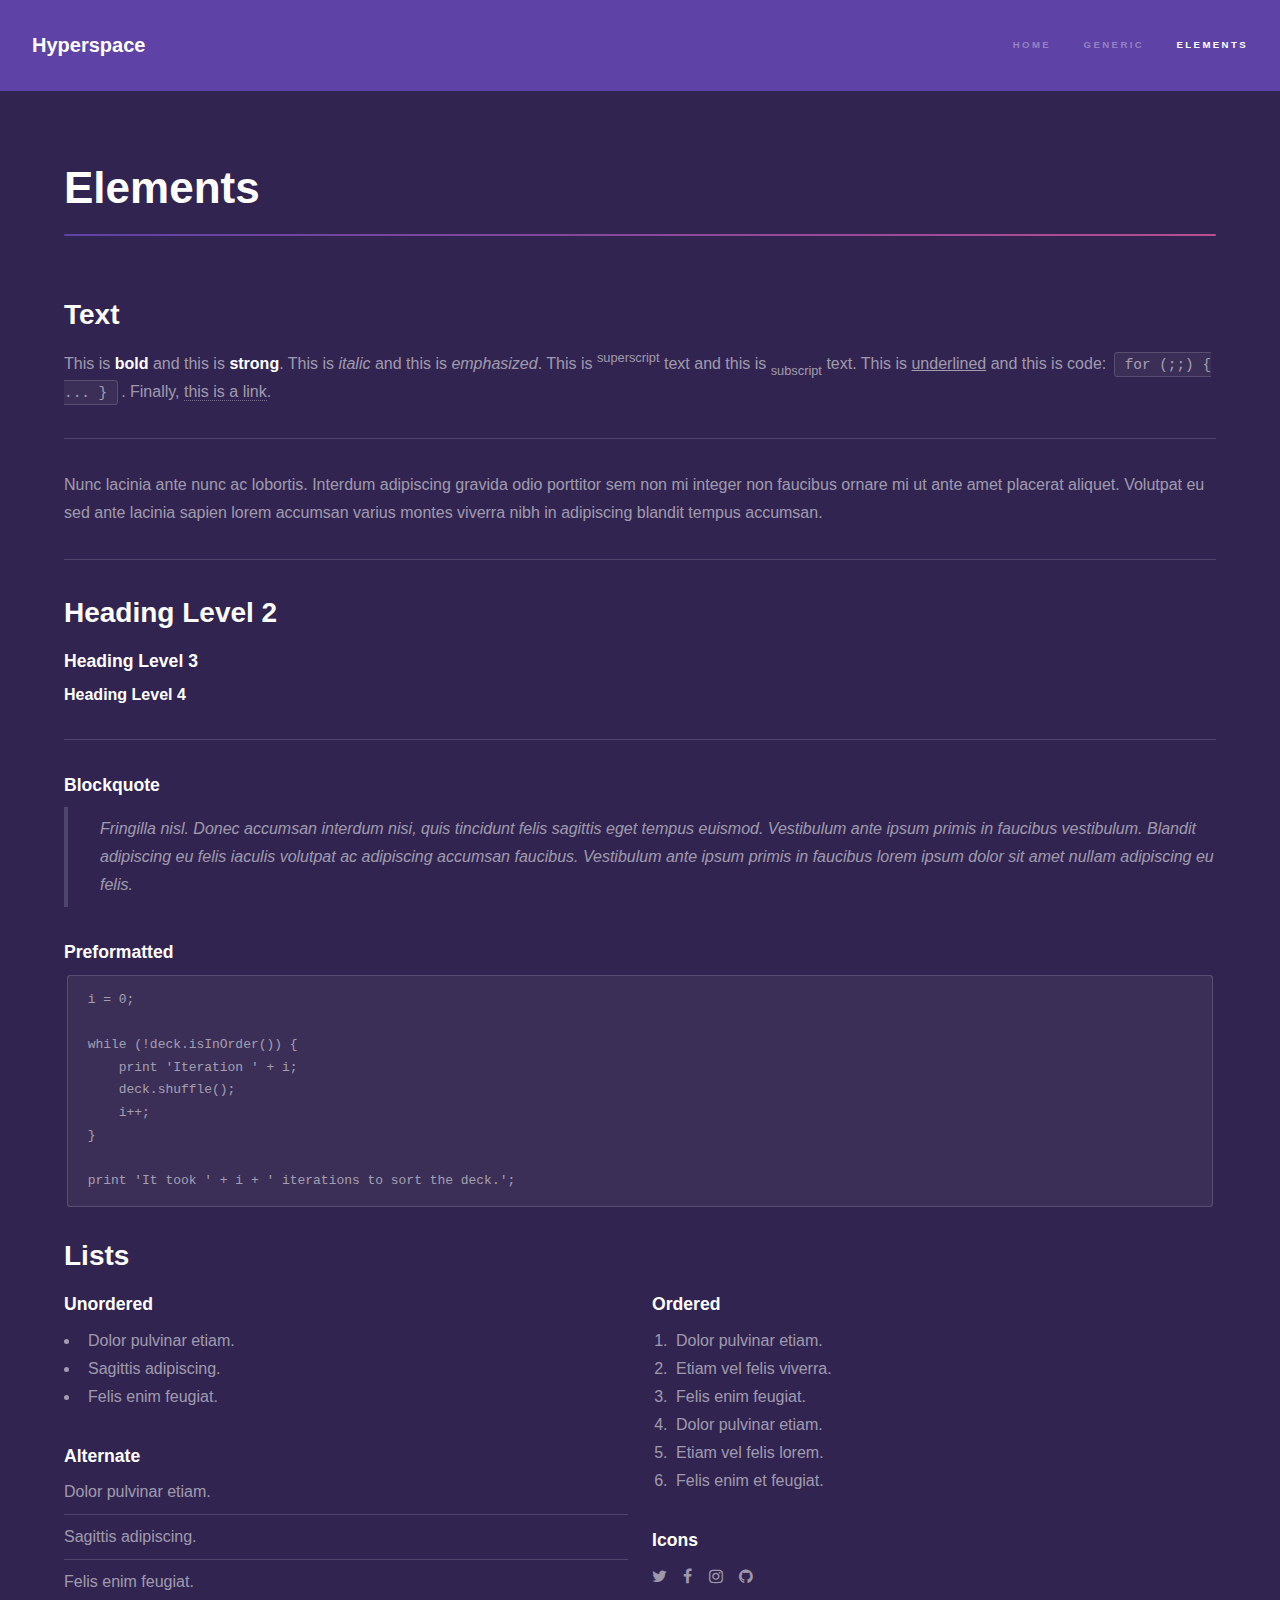
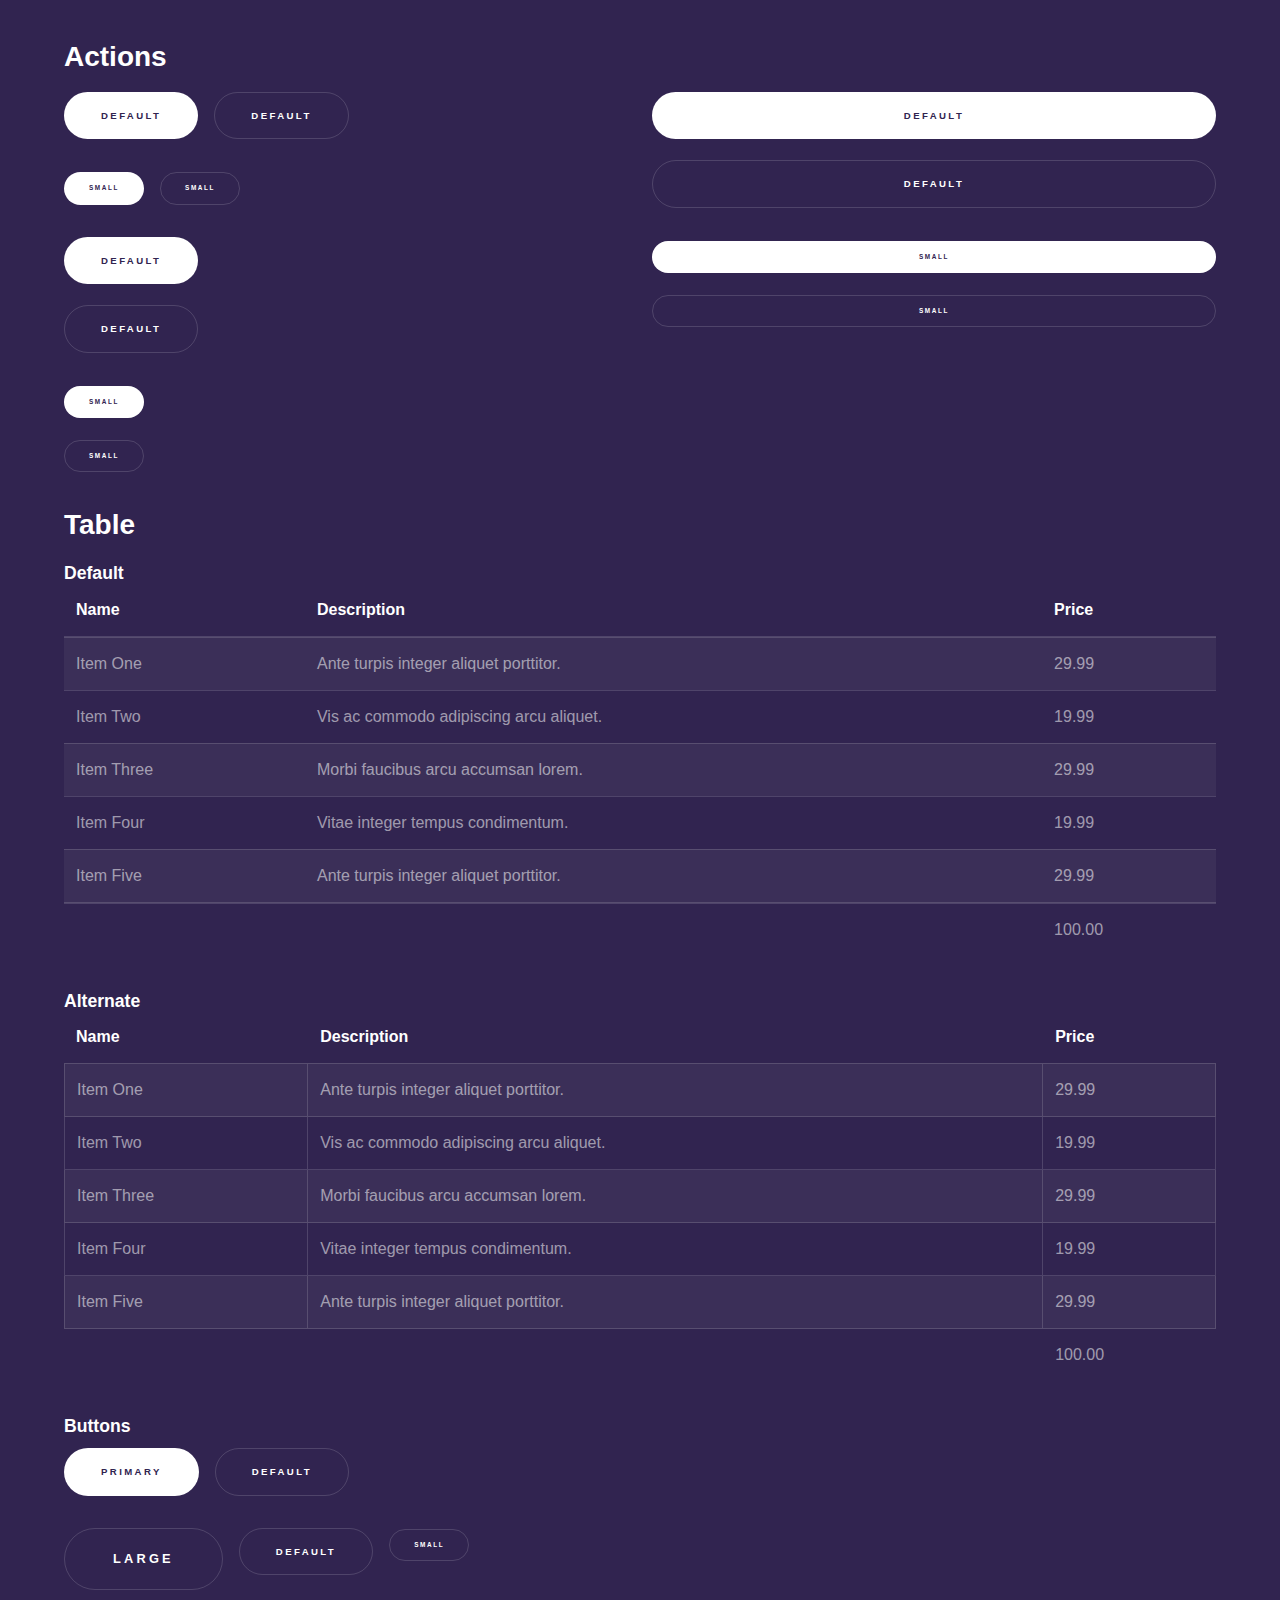
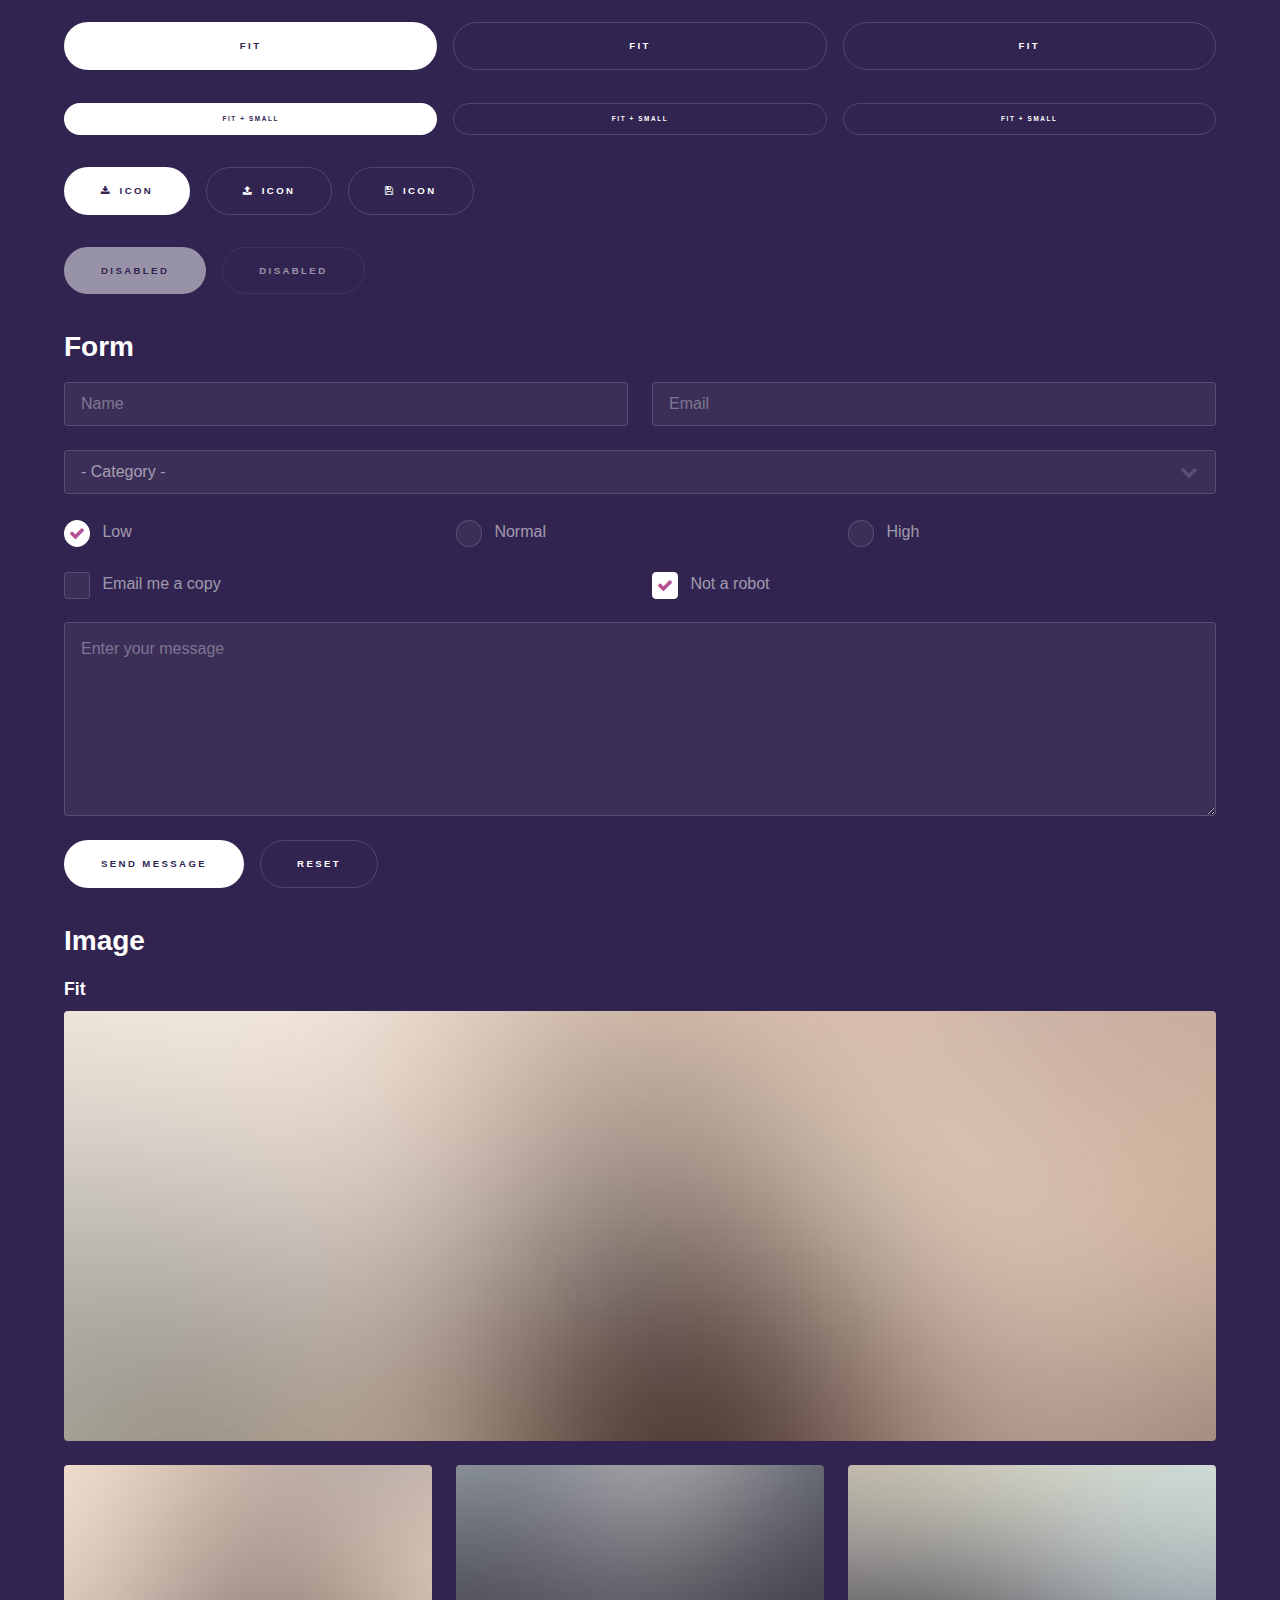
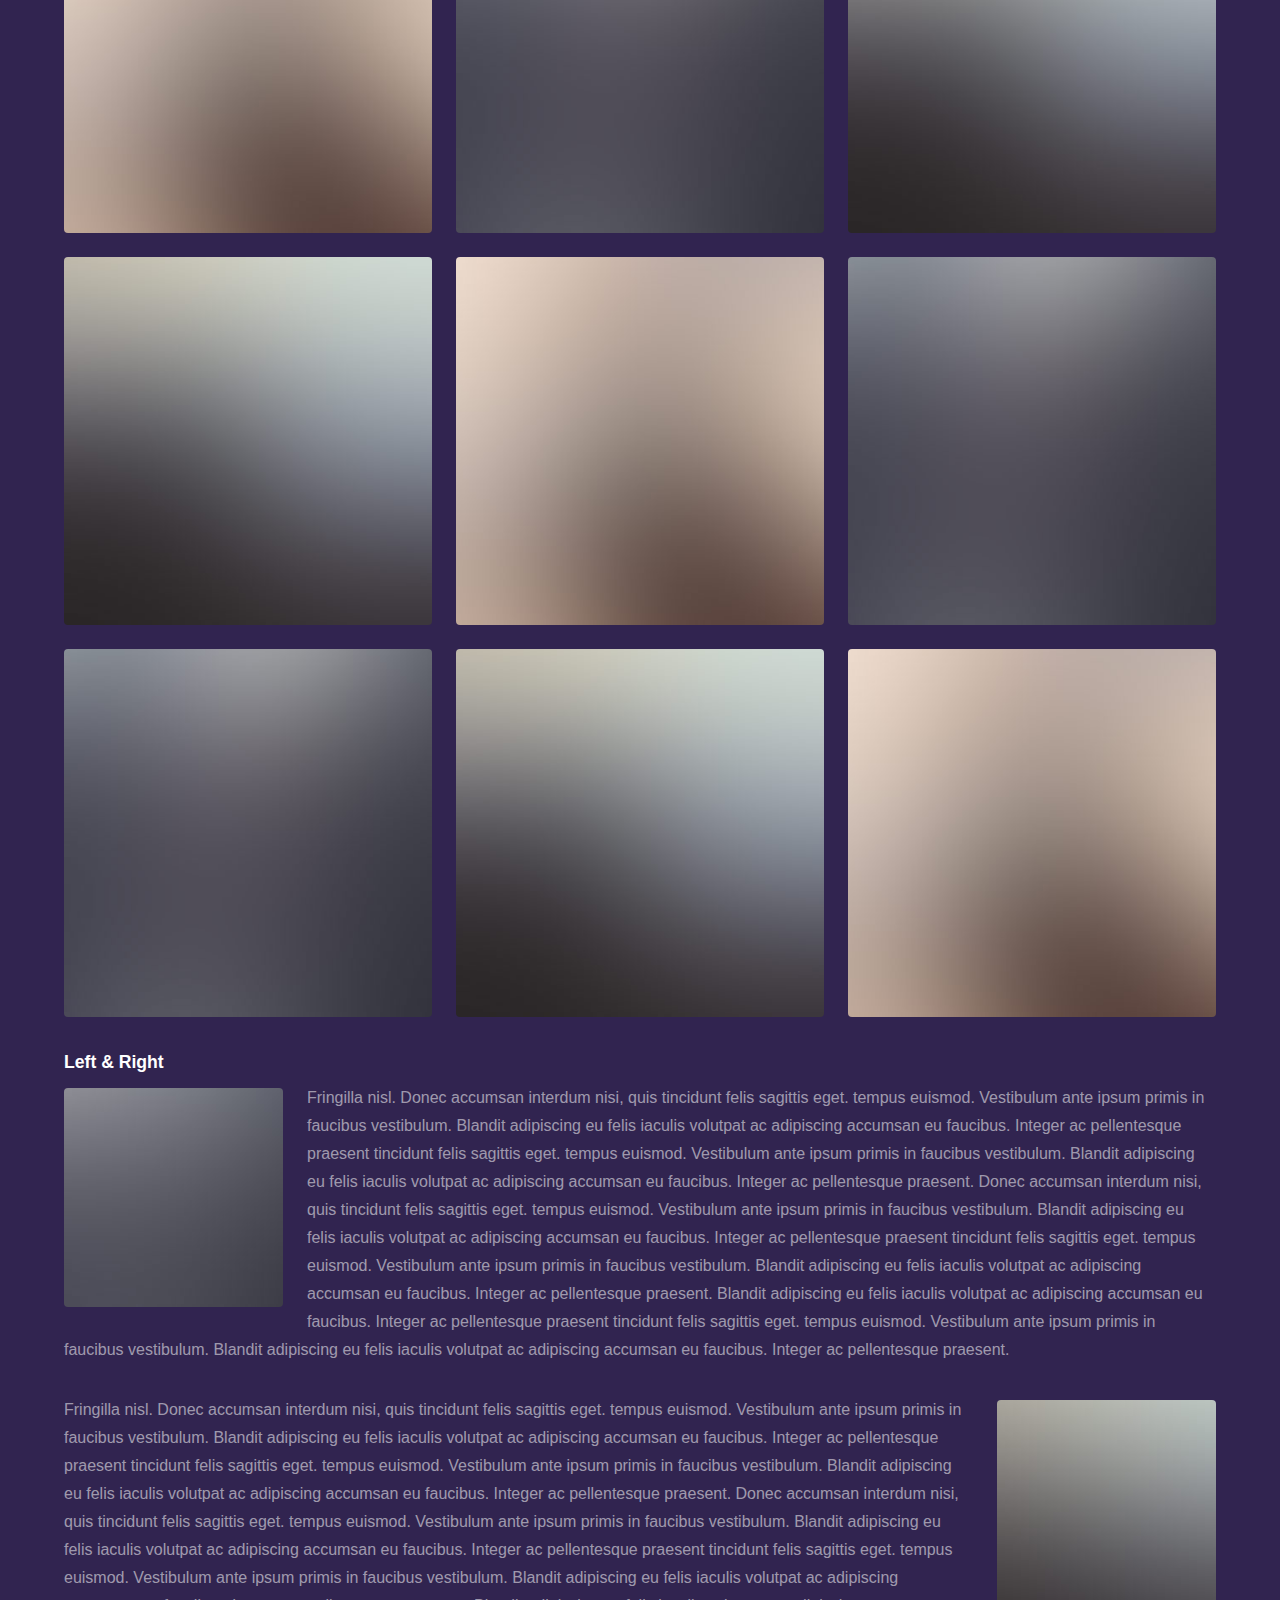
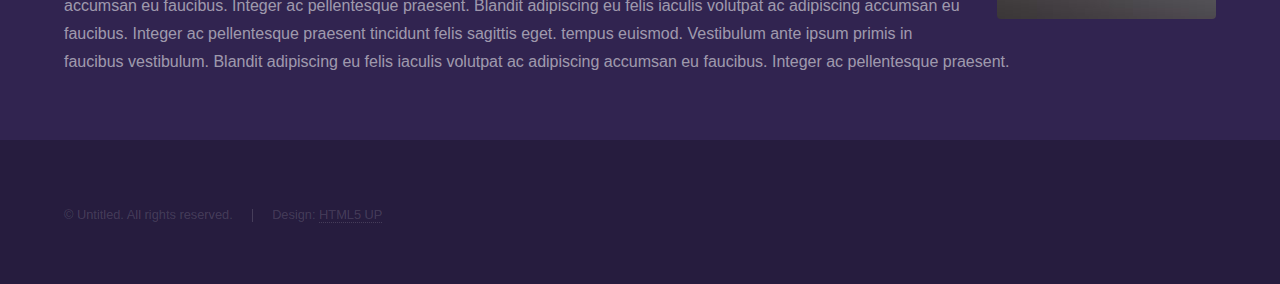
==== commit f859184c: "Hyperspace" ====
--- a/elements.html
+++ b/elements.html
@@ -1,12 +1,12 @@
 <!DOCTYPE HTML>
 <!--
-	Stellar by HTML5 UP
+	Hyperspace by HTML5 UP
 	html5up.net | @ajlkn
 	Free for personal and commercial use under the CCA 3.0 license (html5up.net/license)
 -->
 <html>
 	<head>
-		<title>Elements - Stellar by HTML5 UP</title>
+		<title>Elements - Hyperspace by HTML5 UP</title>
 		<meta charset="utf-8" />
 		<meta name="viewport" content="width=device-width, initial-scale=1, user-scalable=no" />
 		<link rel="stylesheet" href="assets/css/main.css" />
@@ -14,38 +14,43 @@
 	</head>
 	<body class="is-preload">
 
+		<!-- Header -->
+			<header id="header">
+				<a href="index.html" class="title">Hyperspace</a>
+				<nav>
+					<ul>
+						<li><a href="index.html">Home</a></li>
+						<li><a href="generic.html">Generic</a></li>
+						<li><a href="elements.html"  class="active">Elements</a></li>
+					</ul>
+				</nav>
+			</header>
+
 		<!-- Wrapper -->
 			<div id="wrapper">
 
-				<!-- Header -->
-					<header id="header">
-						<h1>Elements</h1>
-						<p>Ipsum dolor sit amet nullam</p>
-					</header>
-
 				<!-- Main -->
-					<div id="main">
-
-						<!-- Content -->
-							<section id="content" class="main">
-
-								<!-- Text -->
-									<section>
-										<h2>Text</h2>
-										<p>This is <b>bold</b> and this is <strong>strong</strong>. This is <i>italic</i> and this is <em>emphasized</em>.
-										This is <sup>superscript</sup> text and this is <sub>subscript</sub> text.
-										This is <u>underlined</u> and this is code: <code>for (;;) { ... }</code>. Finally, <a href="#">this is a link</a>.</p>
-										<hr />
-										<p>Nunc lacinia ante nunc ac lobortis. Interdum adipiscing gravida odio porttitor sem non mi integer non faucibus ornare mi ut ante amet placerat aliquet. Volutpat eu sed ante lacinia sapien lorem accumsan varius montes viverra nibh in adipiscing blandit tempus accumsan.</p>
-										<hr />
-										<h2>Heading Level 2</h2>
-										<h3>Heading Level 3</h3>
-										<h4>Heading Level 4</h4>
-										<hr />
-										<h3>Blockquote</h3>
-										<blockquote>Fringilla nisl. Donec accumsan interdum nisi, quis tincidunt felis sagittis eget tempus euismod. Vestibulum ante ipsum primis in faucibus vestibulum. Blandit adipiscing eu felis iaculis volutpat ac adipiscing accumsan faucibus. Vestibulum ante ipsum primis in faucibus lorem ipsum dolor sit amet nullam adipiscing eu felis.</blockquote>
-										<h3>Preformatted</h3>
-										<pre><code>i = 0;
+					<section id="main" class="wrapper">
+						<div class="inner">
+							<h1 class="major">Elements</h1>
+
+							<!-- Text -->
+								<section>
+									<h2>Text</h2>
+									<p>This is <b>bold</b> and this is <strong>strong</strong>. This is <i>italic</i> and this is <em>emphasized</em>.
+									This is <sup>superscript</sup> text and this is <sub>subscript</sub> text.
+									This is <u>underlined</u> and this is code: <code>for (;;) { ... }</code>. Finally, <a href="#">this is a link</a>.</p>
+									<hr />
+									<p>Nunc lacinia ante nunc ac lobortis. Interdum adipiscing gravida odio porttitor sem non mi integer non faucibus ornare mi ut ante amet placerat aliquet. Volutpat eu sed ante lacinia sapien lorem accumsan varius montes viverra nibh in adipiscing blandit tempus accumsan.</p>
+									<hr />
+									<h2>Heading Level 2</h2>
+									<h3>Heading Level 3</h3>
+									<h4>Heading Level 4</h4>
+									<hr />
+									<h3>Blockquote</h3>
+									<blockquote>Fringilla nisl. Donec accumsan interdum nisi, quis tincidunt felis sagittis eget tempus euismod. Vestibulum ante ipsum primis in faucibus vestibulum. Blandit adipiscing eu felis iaculis volutpat ac adipiscing accumsan faucibus. Vestibulum ante ipsum primis in faucibus lorem ipsum dolor sit amet nullam adipiscing eu felis.</blockquote>
+									<h3>Preformatted</h3>
+									<pre><code>i = 0;
 
 while (!deck.isInOrder()) {
     print 'Iteration ' + i;
@@ -54,328 +59,296 @@
 }
 
 print 'It took ' + i + ' iterations to sort the deck.';</code></pre>
-									</section>
-
-								<!-- Lists -->
-									<section>
-										<h2>Lists</h2>
-										<div class="row">
-											<div class="col-6 col-12-medium">
-												<h3>Unordered</h3>
-												<ul>
-													<li>Dolor pulvinar magna etiam.</li>
-													<li>Sagittis sed lorem adipiscing.</li>
-													<li>Felis enim etiam feugiat.</li>
-													<li>Ipsum lorem nullam consequat.</li>
+								</section>
+
+							<!-- Lists -->
+								<section>
+									<h2>Lists</h2>
+									<div class="row">
+										<div class="col-6 col-12-medium">
+											<h3>Unordered</h3>
+											<ul>
+												<li>Dolor pulvinar etiam.</li>
+												<li>Sagittis adipiscing.</li>
+												<li>Felis enim feugiat.</li>
+											</ul>
+											<h3>Alternate</h3>
+											<ul class="alt">
+												<li>Dolor pulvinar etiam.</li>
+												<li>Sagittis adipiscing.</li>
+												<li>Felis enim feugiat.</li>
+											</ul>
+										</div>
+										<div class="col-6 col-12-medium">
+											<h3>Ordered</h3>
+											<ol>
+												<li>Dolor pulvinar etiam.</li>
+												<li>Etiam vel felis viverra.</li>
+												<li>Felis enim feugiat.</li>
+												<li>Dolor pulvinar etiam.</li>
+												<li>Etiam vel felis lorem.</li>
+												<li>Felis enim et feugiat.</li>
+											</ol>
+											<h3>Icons</h3>
+											<ul class="icons">
+												<li><a href="#" class="icon fa-twitter"><span class="label">Twitter</span></a></li>
+												<li><a href="#" class="icon fa-facebook"><span class="label">Facebook</span></a></li>
+												<li><a href="#" class="icon fa-instagram"><span class="label">Instagram</span></a></li>
+												<li><a href="#" class="icon fa-github"><span class="label">Github</span></a></li>
+											</ul>
+										</div>
+									</div>
+									<h2>Actions</h2>
+									<div class="row">
+										<div class="col-6 col-12-medium">
+											<ul class="actions">
+												<li><a href="#" class="button primary">Default</a></li>
+												<li><a href="#" class="button">Default</a></li>
+											</ul>
+											<ul class="actions small">
+												<li><a href="#" class="button primary small">Small</a></li>
+												<li><a href="#" class="button small">Small</a></li>
+											</ul>
+											<ul class="actions stacked">
+												<li><a href="#" class="button primary">Default</a></li>
+												<li><a href="#" class="button">Default</a></li>
+											</ul>
+											<ul class="actions stacked">
+												<li><a href="#" class="button primary small">Small</a></li>
+												<li><a href="#" class="button small">Small</a></li>
+											</ul>
+										</div>
+										<div class="col-6 col-12-medium">
+											<ul class="actions stacked">
+												<li><a href="#" class="button primary fit">Default</a></li>
+												<li><a href="#" class="button fit">Default</a></li>
+											</ul>
+											<ul class="actions stacked">
+												<li><a href="#" class="button primary small fit">Small</a></li>
+												<li><a href="#" class="button small fit">Small</a></li>
+											</ul>
+										</div>
+									</div>
+								</section>
+
+							<!-- Table -->
+								<section>
+									<h2>Table</h2>
+									<h3>Default</h3>
+									<div class="table-wrapper">
+										<table>
+											<thead>
+												<tr>
+													<th>Name</th>
+													<th>Description</th>
+													<th>Price</th>
+												</tr>
+											</thead>
+											<tbody>
+												<tr>
+													<td>Item One</td>
+													<td>Ante turpis integer aliquet porttitor.</td>
+													<td>29.99</td>
+												</tr>
+												<tr>
+													<td>Item Two</td>
+													<td>Vis ac commodo adipiscing arcu aliquet.</td>
+													<td>19.99</td>
+												</tr>
+												<tr>
+													<td>Item Three</td>
+													<td> Morbi faucibus arcu accumsan lorem.</td>
+													<td>29.99</td>
+												</tr>
+												<tr>
+													<td>Item Four</td>
+													<td>Vitae integer tempus condimentum.</td>
+													<td>19.99</td>
+												</tr>
+												<tr>
+													<td>Item Five</td>
+													<td>Ante turpis integer aliquet porttitor.</td>
+													<td>29.99</td>
+												</tr>
+											</tbody>
+											<tfoot>
+												<tr>
+													<td colspan="2"></td>
+													<td>100.00</td>
+												</tr>
+											</tfoot>
+										</table>
+									</div>
+
+									<h3>Alternate</h3>
+									<div class="table-wrapper">
+										<table class="alt">
+											<thead>
+												<tr>
+													<th>Name</th>
+													<th>Description</th>
+													<th>Price</th>
+												</tr>
+											</thead>
+											<tbody>
+												<tr>
+													<td>Item One</td>
+													<td>Ante turpis integer aliquet porttitor.</td>
+													<td>29.99</td>
+												</tr>
+												<tr>
+													<td>Item Two</td>
+													<td>Vis ac commodo adipiscing arcu aliquet.</td>
+													<td>19.99</td>
+												</tr>
+												<tr>
+													<td>Item Three</td>
+													<td> Morbi faucibus arcu accumsan lorem.</td>
+													<td>29.99</td>
+												</tr>
+												<tr>
+													<td>Item Four</td>
+													<td>Vitae integer tempus condimentum.</td>
+													<td>19.99</td>
+												</tr>
+												<tr>
+													<td>Item Five</td>
+													<td>Ante turpis integer aliquet porttitor.</td>
+													<td>29.99</td>
+												</tr>
+											</tbody>
+											<tfoot>
+												<tr>
+													<td colspan="2"></td>
+													<td>100.00</td>
+												</tr>
+											</tfoot>
+										</table>
+									</div>
+								</section>
+
+							<!-- Buttons -->
+								<section>
+									<h3>Buttons</h3>
+									<ul class="actions">
+										<li><a href="#" class="button primary">Primary</a></li>
+										<li><a href="#" class="button">Default</a></li>
+									</ul>
+									<ul class="actions">
+										<li><a href="#" class="button large">Large</a></li>
+										<li><a href="#" class="button">Default</a></li>
+										<li><a href="#" class="button small">Small</a></li>
+									</ul>
+									<ul class="actions fit">
+										<li><a href="#" class="button primary fit">Fit</a></li>
+										<li><a href="#" class="button fit">Fit</a></li>
+										<li><a href="#" class="button fit">Fit</a></li>
+									</ul>
+									<ul class="actions fit small">
+										<li><a href="#" class="button primary fit small">Fit + Small</a></li>
+										<li><a href="#" class="button fit small">Fit + Small</a></li>
+										<li><a href="#" class="button fit small">Fit + Small</a></li>
+									</ul>
+									<ul class="actions">
+										<li><a href="#" class="button primary icon fa-download">Icon</a></li>
+										<li><a href="#" class="button icon fa-upload">Icon</a></li>
+										<li><a href="#" class="button icon fa-save">Icon</a></li>
+									</ul>
+									<ul class="actions">
+										<li><span class="button primary disabled">Disabled</span></li>
+										<li><span class="button disabled">Disabled</span></li>
+									</ul>
+								</section>
+
+							<!-- Form -->
+								<section>
+									<h2>Form</h2>
+									<form method="post" action="#">
+										<div class="row gtr-uniform">
+											<div class="col-6 col-12-xsmall">
+												<input type="text" name="demo-name" id="demo-name" value="" placeholder="Name" />
+											</div>
+											<div class="col-6 col-12-xsmall">
+												<input type="email" name="demo-email" id="demo-email" value="" placeholder="Email" />
+											</div>
+											<div class="col-12">
+												<select name="demo-category" id="demo-category">
+													<option value="">- Category -</option>
+													<option value="1">Manufacturing</option>
+													<option value="1">Shipping</option>
+													<option value="1">Administration</option>
+													<option value="1">Human Resources</option>
+												</select>
+											</div>
+											<div class="col-4 col-12-small">
+												<input type="radio" id="demo-priority-low" name="demo-priority" checked>
+												<label for="demo-priority-low">Low</label>
+											</div>
+											<div class="col-4 col-12-small">
+												<input type="radio" id="demo-priority-normal" name="demo-priority">
+												<label for="demo-priority-normal">Normal</label>
+											</div>
+											<div class="col-4 col-12-small">
+												<input type="radio" id="demo-priority-high" name="demo-priority">
+												<label for="demo-priority-high">High</label>
+											</div>
+											<div class="col-6 col-12-small">
+												<input type="checkbox" id="demo-copy" name="demo-copy">
+												<label for="demo-copy">Email me a copy</label>
+											</div>
+											<div class="col-6 col-12-small">
+												<input type="checkbox" id="demo-human" name="demo-human" checked>
+												<label for="demo-human">Not a robot</label>
+											</div>
+											<div class="col-12">
+												<textarea name="demo-message" id="demo-message" placeholder="Enter your message" rows="6"></textarea>
+											</div>
+											<div class="col-12">
+												<ul class="actions">
+													<li><input type="submit" value="Send Message" class="primary" /></li>
+													<li><input type="reset" value="Reset" /></li>
 												</ul>
-												<h3>Alternate</h3>
-												<ul class="alt">
-													<li>Dolor pulvinar magna etiam.</li>
-													<li>Sagittis sed lorem adipiscing.</li>
-													<li>Felis enim etiam feugiat.</li>
-													<li>Ipsum lorem nullam consequat.</li>
-												</ul>
-											</div>
-											<div class="col-6 col-12-medium">
-												<h3>Ordered</h3>
-												<ol>
-													<li>Dolor pulvinar etiam.</li>
-													<li>Etiam vel felis viverra.</li>
-													<li>Felis enim feugiat.</li>
-													<li>Dolor pulvinar etiam.</li>
-													<li>Etiam vel felis lorem.</li>
-													<li>Felis enim et feugiat.</li>
-												</ol>
-												<h3>Icons</h3>
-												<ul class="icons">
-													<li><a href="#" class="icon fa-twitter"><span class="label">Twitter</span></a></li>
-													<li><a href="#" class="icon fa-facebook"><span class="label">Facebook</span></a></li>
-													<li><a href="#" class="icon fa-instagram"><span class="label">Instagram</span></a></li>
-													<li><a href="#" class="icon fa-github"><span class="label">GitHub</span></a></li>
-													<li><a href="#" class="icon fa-dribbble"><span class="label">Dribbble</span></a></li>
-												</ul>
-												<ul class="icons">
-													<li><a href="#" class="icon alt fa-twitter"><span class="label">Twitter</span></a></li>
-													<li><a href="#" class="icon alt fa-facebook"><span class="label">Facebook</span></a></li>
-													<li><a href="#" class="icon alt fa-instagram"><span class="label">Instagram</span></a></li>
-													<li><a href="#" class="icon alt fa-github"><span class="label">GitHub</span></a></li>
-													<li><a href="#" class="icon alt fa-dribbble"><span class="label">Dribbble</span></a></li>
-												</ul>
-											</div>
-										</div>
-										<h2>Actions</h2>
-										<div class="row">
-											<div class="col-6 col-12-medium">
-												<ul class="actions">
-													<li><a href="#" class="button primary">Default</a></li>
-													<li><a href="#" class="button">Default</a></li>
-												</ul>
-												<ul class="actions small">
-													<li><a href="#" class="button primary small">Small</a></li>
-													<li><a href="#" class="button small">Small</a></li>
-												</ul>
-												<ul class="actions stacked">
-													<li><a href="#" class="button primary">Default</a></li>
-													<li><a href="#" class="button">Default</a></li>
-												</ul>
-												<ul class="actions stacked">
-													<li><a href="#" class="button primary small">Small</a></li>
-													<li><a href="#" class="button small">Small</a></li>
-												</ul>
-											</div>
-											<div class="col-6 col-12-medium">
-												<ul class="actions stacked">
-													<li><a href="#" class="button primary fit">Default</a></li>
-													<li><a href="#" class="button fit">Default</a></li>
-												</ul>
-												<ul class="actions stacked">
-													<li><a href="#" class="button primary small fit">Small</a></li>
-													<li><a href="#" class="button small fit">Small</a></li>
-												</ul>
-											</div>
-										</div>
-									</section>
-
-								<!-- Table -->
-									<section>
-										<h2>Table</h2>
-										<h3>Default</h3>
-										<div class="table-wrapper">
-											<table>
-												<thead>
-													<tr>
-														<th>Name</th>
-														<th>Description</th>
-														<th>Price</th>
-													</tr>
-												</thead>
-												<tbody>
-													<tr>
-														<td>Item One</td>
-														<td>Ante turpis integer aliquet porttitor.</td>
-														<td>29.99</td>
-													</tr>
-													<tr>
-														<td>Item Two</td>
-														<td>Vis ac commodo adipiscing arcu aliquet.</td>
-														<td>19.99</td>
-													</tr>
-													<tr>
-														<td>Item Three</td>
-														<td> Morbi faucibus arcu accumsan lorem.</td>
-														<td>29.99</td>
-													</tr>
-													<tr>
-														<td>Item Four</td>
-														<td>Vitae integer tempus condimentum.</td>
-														<td>19.99</td>
-													</tr>
-													<tr>
-														<td>Item Five</td>
-														<td>Ante turpis integer aliquet porttitor.</td>
-														<td>29.99</td>
-													</tr>
-												</tbody>
-												<tfoot>
-													<tr>
-														<td colspan="2"></td>
-														<td>100.00</td>
-													</tr>
-												</tfoot>
-											</table>
-										</div>
-
-										<h3>Alternate</h3>
-										<div class="table-wrapper">
-											<table class="alt">
-												<thead>
-													<tr>
-														<th>Name</th>
-														<th>Description</th>
-														<th>Price</th>
-													</tr>
-												</thead>
-												<tbody>
-													<tr>
-														<td>Item One</td>
-														<td>Ante turpis integer aliquet porttitor.</td>
-														<td>29.99</td>
-													</tr>
-													<tr>
-														<td>Item Two</td>
-														<td>Vis ac commodo adipiscing arcu aliquet.</td>
-														<td>19.99</td>
-													</tr>
-													<tr>
-														<td>Item Three</td>
-														<td> Morbi faucibus arcu accumsan lorem.</td>
-														<td>29.99</td>
-													</tr>
-													<tr>
-														<td>Item Four</td>
-														<td>Vitae integer tempus condimentum.</td>
-														<td>19.99</td>
-													</tr>
-													<tr>
-														<td>Item Five</td>
-														<td>Ante turpis integer aliquet porttitor.</td>
-														<td>29.99</td>
-													</tr>
-												</tbody>
-												<tfoot>
-													<tr>
-														<td colspan="2"></td>
-														<td>100.00</td>
-													</tr>
-												</tfoot>
-											</table>
-										</div>
-									</section>
-
-								<!-- Buttons -->
-									<section>
-										<h3>Buttons</h3>
-										<ul class="actions">
-											<li><a href="#" class="button primary">Primary</a></li>
-											<li><a href="#" class="button">Default</a></li>
-										</ul>
-										<ul class="actions">
-											<li><a href="#" class="button large">Large</a></li>
-											<li><a href="#" class="button">Default</a></li>
-											<li><a href="#" class="button small">Small</a></li>
-										</ul>
-										<ul class="actions fit">
-											<li><a href="#" class="button primary fit">Fit</a></li>
-											<li><a href="#" class="button fit">Fit</a></li>
-											<li><a href="#" class="button fit">Fit</a></li>
-										</ul>
-										<ul class="actions fit small">
-											<li><a href="#" class="button primary fit small">Fit + Small</a></li>
-											<li><a href="#" class="button fit small">Fit + Small</a></li>
-											<li><a href="#" class="button fit small">Fit + Small</a></li>
-										</ul>
-										<ul class="actions">
-											<li><a href="#" class="button primary icon fa-download">Icon</a></li>
-											<li><a href="#" class="button icon fa-upload">Icon</a></li>
-											<li><a href="#" class="button icon fa-save">Icon</a></li>
-										</ul>
-										<ul class="actions">
-											<li><span class="button primary disabled">Disabled</span></li>
-											<li><span class="button disabled">Disabled</span></li>
-										</ul>
-									</section>
-
-								<!-- Form -->
-									<section>
-										<h2>Form</h2>
-										<form method="post" action="#">
-											<div class="row gtr-uniform">
-												<div class="col-6 col-12-xsmall">
-													<input type="text" name="demo-name" id="demo-name" value="" placeholder="Name" />
-												</div>
-												<div class="col-6 col-12-xsmall">
-													<input type="email" name="demo-email" id="demo-email" value="" placeholder="Email" />
-												</div>
-												<div class="col-12">
-													<select name="demo-category" id="demo-category">
-														<option value="">- Category -</option>
-														<option value="1">Manufacturing</option>
-														<option value="1">Shipping</option>
-														<option value="1">Administration</option>
-														<option value="1">Human Resources</option>
-													</select>
-												</div>
-												<div class="col-4 col-12-small">
-													<input type="radio" id="demo-priority-low" name="demo-priority" checked>
-													<label for="demo-priority-low">Low</label>
-												</div>
-												<div class="col-4 col-12-small">
-													<input type="radio" id="demo-priority-normal" name="demo-priority">
-													<label for="demo-priority-normal">Normal</label>
-												</div>
-												<div class="col-4 col-12-small">
-													<input type="radio" id="demo-priority-high" name="demo-priority">
-													<label for="demo-priority-high">High</label>
-												</div>
-												<div class="col-6 col-12-small">
-													<input type="checkbox" id="demo-copy" name="demo-copy">
-													<label for="demo-copy">Email me a copy</label>
-												</div>
-												<div class="col-6 col-12-small">
-													<input type="checkbox" id="demo-human" name="demo-human" checked>
-													<label for="demo-human">Not a robot</label>
-												</div>
-												<div class="col-12">
-													<textarea name="demo-message" id="demo-message" placeholder="Enter your message" rows="6"></textarea>
-												</div>
-												<div class="col-12">
-													<ul class="actions">
-														<li><input type="submit" value="Send Message" class="primary" /></li>
-														<li><input type="reset" value="Reset" /></li>
-													</ul>
-												</div>
-											</div>
-										</form>
-									</section>
-
-								<!-- Image -->
-									<section>
-										<h2>Image</h2>
-										<h3>Fit</h3>
-										<div class="box alt">
-											<div class="row gtr-uniform">
-												<div class="col-12"><span class="image fit"><img src="images/pic04.jpg" alt="" /></span></div>
-												<div class="col-4"><span class="image fit"><img src="images/pic01.jpg" alt="" /></span></div>
-												<div class="col-4"><span class="image fit"><img src="images/pic02.jpg" alt="" /></span></div>
-												<div class="col-4"><span class="image fit"><img src="images/pic03.jpg" alt="" /></span></div>
-												<div class="col-4"><span class="image fit"><img src="images/pic03.jpg" alt="" /></span></div>
-												<div class="col-4"><span class="image fit"><img src="images/pic01.jpg" alt="" /></span></div>
-												<div class="col-4"><span class="image fit"><img src="images/pic02.jpg" alt="" /></span></div>
-												<div class="col-4"><span class="image fit"><img src="images/pic02.jpg" alt="" /></span></div>
-												<div class="col-4"><span class="image fit"><img src="images/pic03.jpg" alt="" /></span></div>
-												<div class="col-4"><span class="image fit"><img src="images/pic01.jpg" alt="" /></span></div>
-											</div>
-										</div>
-										<h3>Left &amp; Right</h3>
-										<p><span class="image left"><img src="images/pic05.jpg" alt="" /></span>Fringilla nisl. Donec accumsan interdum nisi, quis tincidunt felis sagittis eget. tempus euismod. Vestibulum ante ipsum primis in faucibus vestibulum. Blandit adipiscing eu felis iaculis volutpat ac adipiscing accumsan eu faucibus. Integer ac pellentesque praesent tincidunt felis sagittis eget. tempus euismod. Vestibulum ante ipsum primis in faucibus vestibulum. Blandit adipiscing eu felis iaculis volutpat ac adipiscing accumsan eu faucibus. Integer ac pellentesque praesent. Donec accumsan interdum nisi, quis tincidunt felis sagittis eget. tempus euismod. Vestibulum ante ipsum primis in faucibus vestibulum. Blandit adipiscing eu felis iaculis volutpat ac adipiscing accumsan eu faucibus. Integer ac pellentesque praesent tincidunt felis sagittis eget. tempus euismod. Vestibulum ante ipsum primis in faucibus vestibulum. Blandit adipiscing eu felis iaculis volutpat ac adipiscing accumsan eu faucibus. Integer ac pellentesque praesent. Blandit adipiscing eu felis iaculis volutpat ac adipiscing accumsan eu faucibus. Integer ac pellentesque praesent tincidunt felis sagittis eget. tempus euismod. Vestibulum ante ipsum primis in faucibus vestibulum. Blandit adipiscing eu felis iaculis volutpat ac adipiscing accumsan eu faucibus. Integer ac pellentesque praesent lorem ipsum dolor sit amet veroeros consequat. Etiam tempus lorem ipsum.</p>
-										<p><span class="image right"><img src="images/pic06.jpg" alt="" /></span>Fringilla nisl. Donec accumsan interdum nisi, quis tincidunt felis sagittis eget. tempus euismod. Vestibulum ante ipsum primis in faucibus vestibulum. Blandit adipiscing eu felis iaculis volutpat ac adipiscing accumsan eu faucibus. Integer ac pellentesque praesent tincidunt felis sagittis eget. tempus euismod. Vestibulum ante ipsum primis in faucibus vestibulum. Blandit adipiscing eu felis iaculis volutpat ac adipiscing accumsan eu faucibus. Integer ac pellentesque praesent. Donec accumsan interdum nisi, quis tincidunt felis sagittis eget. tempus euismod. Vestibulum ante ipsum primis in faucibus vestibulum. Blandit adipiscing eu felis iaculis volutpat ac adipiscing accumsan eu faucibus. Integer ac pellentesque praesent tincidunt felis sagittis eget. tempus euismod. Vestibulum ante ipsum primis in faucibus vestibulum. Blandit adipiscing eu felis iaculis volutpat ac adipiscing accumsan eu faucibus. Integer ac pellentesque praesent. Blandit adipiscing eu felis iaculis volutpat ac adipiscing accumsan eu faucibus. Integer ac pellentesque praesent tincidunt felis sagittis eget. tempus euismod. Vestibulum ante ipsum primis in faucibus vestibulum. Blandit adipiscing eu felis iaculis volutpat ac adipiscing accumsan eu faucibus..</p>
-									</section>
-
-							</section>
-
-					</div>
-
-				<!-- Footer -->
-					<footer id="footer">
-						<section>
-							<h2>Aliquam sed mauris</h2>
-							<p>Sed lorem ipsum dolor sit amet et nullam consequat feugiat consequat magna adipiscing tempus etiam dolore veroeros. eget dapibus mauris. Cras aliquet, nisl ut viverra sollicitudin, ligula erat egestas velit, vitae tincidunt odio.</p>
-							<ul class="actions">
-								<li><a href="#" class="button">Learn More</a></li>
-							</ul>
-						</section>
-						<section>
-							<h2>Etiam feugiat</h2>
-							<dl class="alt">
-								<dt>Address</dt>
-								<dd>1234 Somewhere Road &bull; Nashville, TN 00000 &bull; USA</dd>
-								<dt>Phone</dt>
-								<dd>(000) 000-0000 x 0000</dd>
-								<dt>Email</dt>
-								<dd><a href="#">information@untitled.tld</a></dd>
-							</dl>
-							<ul class="icons">
-								<li><a href="#" class="icon fa-twitter alt"><span class="label">Twitter</span></a></li>
-								<li><a href="#" class="icon fa-facebook alt"><span class="label">Facebook</span></a></li>
-								<li><a href="#" class="icon fa-instagram alt"><span class="label">Instagram</span></a></li>
-								<li><a href="#" class="icon fa-github alt"><span class="label">GitHub</span></a></li>
-								<li><a href="#" class="icon fa-dribbble alt"><span class="label">Dribbble</span></a></li>
-							</ul>
-						</section>
-						<p class="copyright">&copy; Untitled. Design: <a href="https://html5up.net">HTML5 UP</a>.</p>
-					</footer>
+											</div>
+										</div>
+									</form>
+								</section>
+
+							<!-- Image -->
+								<section>
+									<h2>Image</h2>
+									<h3>Fit</h3>
+									<div class="box alt">
+										<div class="row gtr-uniform">
+											<div class="col-12"><span class="image fit"><img src="images/pic04.jpg" alt="" /></span></div>
+											<div class="col-4"><span class="image fit"><img src="images/pic01.jpg" alt="" /></span></div>
+											<div class="col-4"><span class="image fit"><img src="images/pic02.jpg" alt="" /></span></div>
+											<div class="col-4"><span class="image fit"><img src="images/pic03.jpg" alt="" /></span></div>
+											<div class="col-4"><span class="image fit"><img src="images/pic03.jpg" alt="" /></span></div>
+											<div class="col-4"><span class="image fit"><img src="images/pic01.jpg" alt="" /></span></div>
+											<div class="col-4"><span class="image fit"><img src="images/pic02.jpg" alt="" /></span></div>
+											<div class="col-4"><span class="image fit"><img src="images/pic02.jpg" alt="" /></span></div>
+											<div class="col-4"><span class="image fit"><img src="images/pic03.jpg" alt="" /></span></div>
+											<div class="col-4"><span class="image fit"><img src="images/pic01.jpg" alt="" /></span></div>
+										</div>
+									</div>
+									<h3>Left &amp; Right</h3>
+									<p><span class="image left"><img src="images/pic05.jpg" alt="" /></span>Fringilla nisl. Donec accumsan interdum nisi, quis tincidunt felis sagittis eget. tempus euismod. Vestibulum ante ipsum primis in faucibus vestibulum. Blandit adipiscing eu felis iaculis volutpat ac adipiscing accumsan eu faucibus. Integer ac pellentesque praesent tincidunt felis sagittis eget. tempus euismod. Vestibulum ante ipsum primis in faucibus vestibulum. Blandit adipiscing eu felis iaculis volutpat ac adipiscing accumsan eu faucibus. Integer ac pellentesque praesent. Donec accumsan interdum nisi, quis tincidunt felis sagittis eget. tempus euismod. Vestibulum ante ipsum primis in faucibus vestibulum. Blandit adipiscing eu felis iaculis volutpat ac adipiscing accumsan eu faucibus. Integer ac pellentesque praesent tincidunt felis sagittis eget. tempus euismod. Vestibulum ante ipsum primis in faucibus vestibulum. Blandit adipiscing eu felis iaculis volutpat ac adipiscing accumsan eu faucibus. Integer ac pellentesque praesent. Blandit adipiscing eu felis iaculis volutpat ac adipiscing accumsan eu faucibus. Integer ac pellentesque praesent tincidunt felis sagittis eget. tempus euismod. Vestibulum ante ipsum primis in faucibus vestibulum. Blandit adipiscing eu felis iaculis volutpat ac adipiscing accumsan eu faucibus. Integer ac pellentesque praesent.</p>
+									<p><span class="image right"><img src="images/pic06.jpg" alt="" /></span>Fringilla nisl. Donec accumsan interdum nisi, quis tincidunt felis sagittis eget. tempus euismod. Vestibulum ante ipsum primis in faucibus vestibulum. Blandit adipiscing eu felis iaculis volutpat ac adipiscing accumsan eu faucibus. Integer ac pellentesque praesent tincidunt felis sagittis eget. tempus euismod. Vestibulum ante ipsum primis in faucibus vestibulum. Blandit adipiscing eu felis iaculis volutpat ac adipiscing accumsan eu faucibus. Integer ac pellentesque praesent. Donec accumsan interdum nisi, quis tincidunt felis sagittis eget. tempus euismod. Vestibulum ante ipsum primis in faucibus vestibulum. Blandit adipiscing eu felis iaculis volutpat ac adipiscing accumsan eu faucibus. Integer ac pellentesque praesent tincidunt felis sagittis eget. tempus euismod. Vestibulum ante ipsum primis in faucibus vestibulum. Blandit adipiscing eu felis iaculis volutpat ac adipiscing accumsan eu faucibus. Integer ac pellentesque praesent. Blandit adipiscing eu felis iaculis volutpat ac adipiscing accumsan eu faucibus. Integer ac pellentesque praesent tincidunt felis sagittis eget. tempus euismod. Vestibulum ante ipsum primis in faucibus vestibulum. Blandit adipiscing eu felis iaculis volutpat ac adipiscing accumsan eu faucibus. Integer ac pellentesque praesent.</p>
+								</section>
+
+						</div>
+					</section>
 
 			</div>
+
+		<!-- Footer -->
+			<footer id="footer" class="wrapper alt">
+				<div class="inner">
+					<ul class="menu">
+						<li>&copy; Untitled. All rights reserved.</li><li>Design: <a href="http://html5up.net">HTML5 UP</a></li>
+					</ul>
+				</div>
+			</footer>
 
 		<!-- Scripts -->
 			<script src="assets/js/jquery.min.js"></script>
--- a/assets/css/main.css
+++ b/assets/css/main.css
@@ -1,8 +1,7 @@
 @import url(font-awesome.min.css);
-@import "https://fonts.googleapis.com/css?family=Source+Sans+Pro:300,400";
 
 /*
-	Stellar by HTML5 UP
+	Hyperspace by HTML5 UP
 	html5up.net | @ajlkn
 	Free for personal and commercial use under the CCA 3.0 license (html5up.net/license)
 */
@@ -99,11 +98,7 @@
 	}
 
 	body {
-		background-color: #935d8c;
-		background-image: url("images/overlay.png"), -moz-linear-gradient(45deg, #e37682 15%, #5f4d93 85%);
-		background-image: url("images/overlay.png"), -webkit-linear-gradient(45deg, #e37682 15%, #5f4d93 85%);
-		background-image: url("images/overlay.png"), -ms-linear-gradient(45deg, #e37682 15%, #5f4d93 85%);
-		background-image: url("images/overlay.png"), linear-gradient(45deg, #e37682 15%, #5f4d93 85%);
+		background: #312450;
 	}
 
 		body.is-preload *, body.is-preload *:before, body.is-preload *:after {
@@ -119,22 +114,18 @@
 
 /* Type */
 
-	body {
-		background-color: #935d8c;
-		color: rgba(255, 255, 255, 0.65);
-	}
-
 	body, input, select, textarea {
-		font-family: "Source Sans Pro", Helvetica, sans-serif;
-		font-size: 17pt;
-		font-weight: 300;
-		line-height: 1.65;
+		color: rgba(255, 255, 255, 0.55);
+		font-family: Arial, Helvetica, sans-serif;
+		font-size: 16.5pt;
+		font-weight: normal;
+		line-height: 1.75;
 	}
 
 		@media screen and (max-width: 1680px) {
 
 			body, input, select, textarea {
-				font-size: 14pt;
+				font-size: 13pt;
 			}
 
 		}
@@ -156,21 +147,23 @@
 		}
 
 	a {
-		-moz-transition: color 0.2s ease, border-bottom 0.2s ease;
-		-webkit-transition: color 0.2s ease, border-bottom 0.2s ease;
-		-ms-transition: color 0.2s ease, border-bottom 0.2s ease;
-		transition: color 0.2s ease, border-bottom 0.2s ease;
+		-moz-transition: color 0.2s ease, border-bottom-color 0.2s ease;
+		-webkit-transition: color 0.2s ease, border-bottom-color 0.2s ease;
+		-ms-transition: color 0.2s ease, border-bottom-color 0.2s ease;
+		transition: color 0.2s ease, border-bottom-color 0.2s ease;
+		border-bottom: dotted 1px rgba(255, 255, 255, 0.35);
+		color: inherit;
 		text-decoration: none;
-		border-bottom: dotted 1px;
-		color: inherit;
 	}
 
 		a:hover {
 			border-bottom-color: transparent;
+			color: #ffffff;
 		}
 
 	strong, b {
-		font-weight: 400;
+		color: #ffffff;
+		font-weight: bold;
 	}
 
 	em, i {
@@ -181,23 +174,11 @@
 		margin: 0 0 2em 0;
 	}
 
-		p.content {
-			-moz-columns: 20em 2;
-			-webkit-columns: 20em 2;
-			-ms-columns: 20em 2;
-			columns: 20em 2;
-			-moz-column-gap: 2em;
-			-webkit-column-gap: 2em;
-			-ms-column-gap: 2em;
-			column-gap: 2em;
-			text-align: justify;
-		}
-
 	h1, h2, h3, h4, h5, h6 {
-		font-weight: 300;
+		color: #ffffff;
+		font-weight: bold;
 		line-height: 1.5;
-		margin: 0 0 0.7em 0;
-		letter-spacing: -0.025em;
+		margin: 0 0 0.5em 0;
 	}
 
 		h1 a, h2 a, h3 a, h4 a, h5 a, h6 a {
@@ -206,34 +187,77 @@
 		}
 
 	h1 {
-		font-size: 2.5em;
-		line-height: 1.2;
-	}
+		font-size: 2.75em;
+	}
+
+		h1.major {
+			margin: 0 0 1.3em 0;
+			position: relative;
+			padding-bottom: 0.35em;
+		}
+
+			h1.major:after {
+				background-image: -moz-linear-gradient(to right, #5e42a6, #b74e91);
+				background-image: -webkit-linear-gradient(to right, #5e42a6, #b74e91);
+				background-image: -ms-linear-gradient(to right, #5e42a6, #b74e91);
+				background-image: linear-gradient(to right, #5e42a6, #b74e91);
+				-moz-transition: max-width 0.2s ease;
+				-webkit-transition: max-width 0.2s ease;
+				-ms-transition: max-width 0.2s ease;
+				transition: max-width 0.2s ease;
+				border-radius: 0.2em;
+				bottom: 0;
+				content: '';
+				height: 0.05em;
+				position: absolute;
+				right: 0;
+				width: 100%;
+			}
 
 	h2 {
-		font-size: 1.5em;
+		font-size: 1.75em;
 	}
 
 	h3 {
-		font-size: 1.25em;
+		font-size: 1.1em;
 	}
 
 	h4 {
-		font-size: 1.1em;
+		font-size: 1em;
 	}
 
 	h5 {
-		font-size: 0.9em;
+		font-size: 0.8em;
 	}
 
 	h6 {
-		font-size: 0.7em;
+		font-size: 0.6em;
 	}
 
 	@media screen and (max-width: 736px) {
 
 		h1 {
 			font-size: 2em;
+		}
+
+		h2 {
+			font-size: 1.25em;
+		}
+
+		h3 {
+			font-size: 1em;
+		}
+
+		h4 {
+			font-size: 0.8em;
+		}
+
+		h5 {
+			font-size: 0.6em;
+		}
+
+		h6 {
+			font-size: 0.6em;
 		}
 
 	}
@@ -251,15 +275,16 @@
 	}
 
 	blockquote {
-		border-left: solid 4px;
+		border-left: solid 4px rgba(255, 255, 255, 0.15);
 		font-style: italic;
 		margin: 0 0 2em 0;
 		padding: 0.5em 0 0.5em 2em;
 	}
 
 	code {
-		border-radius: 8px;
-		border: solid 1px;
+		background: rgba(255, 255, 255, 0.05);
+		border-radius: 0.25em;
+		border: solid 1px rgba(255, 255, 255, 0.15);
 		font-family: "Courier New", monospace;
 		font-size: 0.9em;
 		margin: 0 0.25em;
@@ -275,14 +300,14 @@
 
 		pre code {
 			display: block;
-			line-height: 1.75;
+			line-height: 1.75em;
 			padding: 1em 1.5em;
 			overflow-x: auto;
 		}
 
 	hr {
 		border: 0;
-		border-bottom: solid 1px;
+		border-bottom: solid 1px rgba(255, 255, 255, 0.15);
 		margin: 2em 0;
 	}
 
@@ -300,35 +325,6 @@
 
 	.align-right {
 		text-align: right;
-	}
-
-	input, select, textarea {
-		color: #ffffff;
-	}
-
-	a:hover {
-		color: #ffffff;
-	}
-
-	strong, b {
-		color: #ffffff;
-	}
-
-	h1, h2, h3, h4, h5, h6 {
-		color: #ffffff;
-	}
-
-	blockquote {
-		border-left-color: rgba(255, 255, 255, 0.35);
-	}
-
-	code {
-		background: rgba(255, 255, 255, 0.075);
-		border-color: rgba(255, 255, 255, 0.35);
-	}
-
-	hr {
-		border-bottom-color: rgba(255, 255, 255, 0.35);
 	}
 
 /* Row */
@@ -1469,87 +1465,87 @@
 
 				.row.gtr-25 {
 					margin-top: 0;
-					margin-left: -0.25em;
+					margin-left: -0.375em;
 				}
 
 					.row.gtr-25 > * {
-						padding: 0 0 0 0.25em;
+						padding: 0 0 0 0.375em;
 					}
 
 					.row.gtr-25.gtr-uniform {
-						margin-top: -0.25em;
+						margin-top: -0.375em;
 					}
 
 						.row.gtr-25.gtr-uniform > * {
-							padding-top: 0.25em;
+							padding-top: 0.375em;
 						}
 
 				.row.gtr-50 {
 					margin-top: 0;
-					margin-left: -0.5em;
+					margin-left: -0.75em;
 				}
 
 					.row.gtr-50 > * {
-						padding: 0 0 0 0.5em;
+						padding: 0 0 0 0.75em;
 					}
 
 					.row.gtr-50.gtr-uniform {
-						margin-top: -0.5em;
+						margin-top: -0.75em;
 					}
 
 						.row.gtr-50.gtr-uniform > * {
-							padding-top: 0.5em;
+							padding-top: 0.75em;
 						}
 
 				.row {
 					margin-top: 0;
-					margin-left: -1em;
+					margin-left: -1.5em;
 				}
 
 					.row > * {
-						padding: 0 0 0 1em;
+						padding: 0 0 0 1.5em;
 					}
 
 					.row.gtr-uniform {
-						margin-top: -1em;
+						margin-top: -1.5em;
 					}
 
 						.row.gtr-uniform > * {
-							padding-top: 1em;
+							padding-top: 1.5em;
 						}
 
 				.row.gtr-150 {
 					margin-top: 0;
-					margin-left: -1.5em;
+					margin-left: -2.25em;
 				}
 
 					.row.gtr-150 > * {
-						padding: 0 0 0 1.5em;
+						padding: 0 0 0 2.25em;
 					}
 
 					.row.gtr-150.gtr-uniform {
-						margin-top: -1.5em;
+						margin-top: -2.25em;
 					}
 
 						.row.gtr-150.gtr-uniform > * {
-							padding-top: 1.5em;
+							padding-top: 2.25em;
 						}
 
 				.row.gtr-200 {
 					margin-top: 0;
-					margin-left: -2em;
+					margin-left: -3em;
 				}
 
 					.row.gtr-200 > * {
-						padding: 0 0 0 2em;
+						padding: 0 0 0 3em;
 					}
 
 					.row.gtr-200.gtr-uniform {
-						margin-top: -2em;
+						margin-top: -3em;
 					}
 
 						.row.gtr-200.gtr-uniform > * {
-							padding-top: 2em;
+							padding-top: 3em;
 						}
 
 		}
@@ -1714,87 +1710,87 @@
 
 				.row.gtr-25 {
 					margin-top: 0;
-					margin-left: -0.3125em;
+					margin-left: -0.375em;
 				}
 
 					.row.gtr-25 > * {
-						padding: 0 0 0 0.3125em;
+						padding: 0 0 0 0.375em;
 					}
 
 					.row.gtr-25.gtr-uniform {
-						margin-top: -0.3125em;
+						margin-top: -0.375em;
 					}
 
 						.row.gtr-25.gtr-uniform > * {
-							padding-top: 0.3125em;
+							padding-top: 0.375em;
 						}
 
 				.row.gtr-50 {
 					margin-top: 0;
-					margin-left: -0.625em;
+					margin-left: -0.75em;
 				}
 
 					.row.gtr-50 > * {
-						padding: 0 0 0 0.625em;
+						padding: 0 0 0 0.75em;
 					}
 
 					.row.gtr-50.gtr-uniform {
-						margin-top: -0.625em;
+						margin-top: -0.75em;
 					}
 
 						.row.gtr-50.gtr-uniform > * {
-							padding-top: 0.625em;
+							padding-top: 0.75em;
 						}
 
 				.row {
 					margin-top: 0;
-					margin-left: -1.25em;
+					margin-left: -1.5em;
 				}
 
 					.row > * {
-						padding: 0 0 0 1.25em;
+						padding: 0 0 0 1.5em;
 					}
 
 					.row.gtr-uniform {
-						margin-top: -1.25em;
+						margin-top: -1.5em;
 					}
 
 						.row.gtr-uniform > * {
-							padding-top: 1.25em;
+							padding-top: 1.5em;
 						}
 
 				.row.gtr-150 {
 					margin-top: 0;
-					margin-left: -1.875em;
+					margin-left: -2.25em;
 				}
 
 					.row.gtr-150 > * {
-						padding: 0 0 0 1.875em;
+						padding: 0 0 0 2.25em;
 					}
 
 					.row.gtr-150.gtr-uniform {
-						margin-top: -1.875em;
+						margin-top: -2.25em;
 					}
 
 						.row.gtr-150.gtr-uniform > * {
-							padding-top: 1.875em;
+							padding-top: 2.25em;
 						}
 
 				.row.gtr-200 {
 					margin-top: 0;
-					margin-left: -2.5em;
+					margin-left: -3em;
 				}
 
 					.row.gtr-200 > * {
-						padding: 0 0 0 2.5em;
+						padding: 0 0 0 3em;
 					}
 
 					.row.gtr-200.gtr-uniform {
-						margin-top: -2.5em;
+						margin-top: -3em;
 					}
 
 						.row.gtr-200.gtr-uniform > * {
-							padding-top: 2.5em;
+							padding-top: 3em;
 						}
 
 		}
@@ -1802,8 +1798,8 @@
 /* Box */
 
 	.box {
-		border-radius: 8px;
-		border: solid;
+		border-radius: 0.25em;
+		border: solid 1px rgba(255, 255, 255, 0.15);
 		margin-bottom: 2em;
 		padding: 1.5em;
 	}
@@ -1819,10 +1815,6 @@
 			border-radius: 0;
 			padding: 0;
 		}
-
-	.box {
-		border-color: rgba(255, 255, 255, 0.35);
-	}
 
 /* Button */
 
@@ -1835,39 +1827,63 @@
 		-webkit-appearance: none;
 		-ms-appearance: none;
 		appearance: none;
-		-moz-transition: background-color 0.2s ease-in-out, color 0.2s ease-in-out;
-		-webkit-transition: background-color 0.2s ease-in-out, color 0.2s ease-in-out;
-		-ms-transition: background-color 0.2s ease-in-out, color 0.2s ease-in-out;
-		transition: background-color 0.2s ease-in-out, color 0.2s ease-in-out;
-		border-radius: 8px;
-		border: 0;
+		-moz-transition: border-color 0.2s ease;
+		-webkit-transition: border-color 0.2s ease;
+		-ms-transition: border-color 0.2s ease;
+		transition: border-color 0.2s ease;
+		background-color: transparent;
+		border: solid 1px !important;
+		border-color: rgba(255, 255, 255, 0.15) !important;
+		border-radius: 3em;
+		color: #ffffff !important;
 		cursor: pointer;
 		display: inline-block;
-		font-weight: 300;
-		height: 2.75em;
-		line-height: 2.75em;
-		min-width: 9.25em;
-		padding: 0 1.5em;
+		font-size: 0.6em;
+		font-weight: bold;
+		height: calc(4.75em + 2px);
+		letter-spacing: 0.25em;
+		line-height: 4.75em;
+		outline: 0;
+		padding: 0 3.75em;
+		position: relative;
 		text-align: center;
 		text-decoration: none;
+		text-transform: uppercase;
 		white-space: nowrap;
 	}
 
-		input[type="submit"].icon,
-		input[type="reset"].icon,
-		input[type="button"].icon,
-		button.icon,
-		.button.icon {
-			padding-left: 1.35em;
-		}
-
-			input[type="submit"].icon:before,
-			input[type="reset"].icon:before,
-			input[type="button"].icon:before,
-			button.icon:before,
-			.button.icon:before {
-				margin-right: 0.5em;
-			}
+		input[type="submit"]:after,
+		input[type="reset"]:after,
+		input[type="button"]:after,
+		button:after,
+		.button:after {
+			-moz-transform: scale(0.25);
+			-webkit-transform: scale(0.25);
+			-ms-transform: scale(0.25);
+			transform: scale(0.25);
+			pointer-events: none;
+			-moz-transition: opacity 0.2s ease, -moz-transform 0.2s ease;
+			-webkit-transition: opacity 0.2s ease, -webkit-transform 0.2s ease;
+			-ms-transition: opacity 0.2s ease, -ms-transform 0.2s ease;
+			transition: opacity 0.2s ease, transform 0.2s ease;
+			background: #ffffff;
+			border-radius: 3em;
+			content: '';
+			height: 100%;
+			left: 0;
+			opacity: 0;
+			position: absolute;
+			top: 0;
+			width: 100%;
+		}
+
+		input[type="submit"].icon:before,
+		input[type="reset"].icon:before,
+		input[type="button"].icon:before,
+		button.icon:before,
+		.button.icon:before {
+			margin-right: 0.75em;
+		}
 
 		input[type="submit"].fit,
 		input[type="reset"].fit,
@@ -1882,7 +1898,7 @@
 		input[type="button"].small,
 		button.small,
 		.button.small {
-			font-size: 0.8em;
+			font-size: 0.4em;
 		}
 
 		input[type="submit"].large,
@@ -1890,8 +1906,25 @@
 		input[type="button"].large,
 		button.large,
 		.button.large {
-			font-size: 1.35em;
-		}
+			font-size: 0.8em;
+		}
+
+		input[type="submit"].primary,
+		input[type="reset"].primary,
+		input[type="button"].primary,
+		button.primary,
+		.button.primary {
+			background-color: #ffffff;
+			color: #312450 !important;
+		}
+
+			input[type="submit"].primary:after,
+			input[type="reset"].primary:after,
+			input[type="button"].primary:after,
+			button.primary:after,
+			.button.primary:after {
+				display: none;
+			}
 
 		input[type="submit"].disabled, input[type="submit"]:disabled,
 		input[type="reset"].disabled,
@@ -1902,89 +1935,290 @@
 		button:disabled,
 		.button.disabled,
 		.button:disabled {
+			cursor: default;
+			opacity: 0.5;
 			pointer-events: none;
-			opacity: 0.25;
-		}
-
-		@media screen and (max-width: 736px) {
-
-			input[type="submit"],
-			input[type="reset"],
-			input[type="button"],
-			button,
-			.button {
-				min-width: 0;
-			}
-
-		}
-
-	input[type="submit"],
-	input[type="reset"],
-	input[type="button"],
-	button,
-	.button {
-		background-color: transparent;
-		box-shadow: inset 0 0 0 1px rgba(255, 255, 255, 0.35);
-		color: #ffffff !important;
-	}
+		}
 
 		input[type="submit"]:hover,
 		input[type="reset"]:hover,
 		input[type="button"]:hover,
 		button:hover,
 		.button:hover {
-			background-color: rgba(255, 255, 255, 0.075);
-		}
-
-		input[type="submit"]:active,
-		input[type="reset"]:active,
-		input[type="button"]:active,
-		button:active,
-		.button:active {
-			background-color: rgba(255, 255, 255, 0.2);
-		}
-
-		input[type="submit"].icon:before,
-		input[type="reset"].icon:before,
-		input[type="button"].icon:before,
-		button.icon:before,
-		.button.icon:before {
-			color: rgba(255, 255, 255, 0.5);
-		}
-
-		input[type="submit"].primary,
-		input[type="reset"].primary,
-		input[type="button"].primary,
-		button.primary,
-		.button.primary {
-			background-color: #8cc9f0;
-			color: #ffffff !important;
-			box-shadow: none;
-		}
-
-			input[type="submit"].primary:hover,
-			input[type="reset"].primary:hover,
-			input[type="button"].primary:hover,
-			button.primary:hover,
-			.button.primary:hover {
-				background-color: #9acff2;
-			}
-
-			input[type="submit"].primary:active,
-			input[type="reset"].primary:active,
-			input[type="button"].primary:active,
-			button.primary:active,
-			.button.primary:active {
-				background-color: #7ec3ee;
-			}
-
-			input[type="submit"].primary.icon:before,
-			input[type="reset"].primary.icon:before,
-			input[type="button"].primary.icon:before,
-			button.primary.icon:before,
-			.button.primary.icon:before {
-				color: #ffffff !important;
-			}
+			border-color: rgba(255, 255, 255, 0.55) !important;
+		}
+
+			input[type="submit"]:hover:after,
+			input[type="reset"]:hover:after,
+			input[type="button"]:hover:after,
+			button:hover:after,
+			.button:hover:after {
+				opacity: 0.05;
+				-moz-transform: scale(1);
+				-webkit-transform: scale(1);
+				-ms-transform: scale(1);
+				transform: scale(1);
+			}
+
+			input[type="submit"]:hover:active,
+			input[type="reset"]:hover:active,
+			input[type="button"]:hover:active,
+			button:hover:active,
+			.button:hover:active {
+				border-color: #ffffff !important;
+			}
+
+				input[type="submit"]:hover:active:after,
+				input[type="reset"]:hover:active:after,
+				input[type="button"]:hover:active:after,
+				button:hover:active:after,
+				.button:hover:active:after {
+					opacity: 0.1;
+				}
+
+/* Features */
+
+	.features {
+		display: -moz-flex;
+		display: -webkit-flex;
+		display: -ms-flex;
+		display: flex;
+		-moz-flex-wrap: wrap;
+		-webkit-flex-wrap: wrap;
+		-ms-flex-wrap: wrap;
+		flex-wrap: wrap;
+		border-radius: 0.25em;
+		border: solid 1px rgba(255, 255, 255, 0.15);
+		background: rgba(255, 255, 255, 0.05);
+		margin: 0 0 2em 0;
+	}
+
+		.features section {
+			padding: 3.5em 3em 1em 7em ;
+			width: 50%;
+			border-top: solid 1px rgba(255, 255, 255, 0.15);
+			position: relative;
+		}
+
+			.features section:nth-child(-n + 2) {
+				border-top-width: 0;
+			}
+
+			.features section:nth-child(2n) {
+				border-left: solid 1px rgba(255, 255, 255, 0.15);
+			}
+
+			.features section .icon {
+				-moz-transition: opacity 0.5s ease, -moz-transform 0.5s ease;
+				-webkit-transition: opacity 0.5s ease, -webkit-transform 0.5s ease;
+				-ms-transition: opacity 0.5s ease, -ms-transform 0.5s ease;
+				transition: opacity 0.5s ease, transform 0.5s ease;
+				-moz-transition-delay: 1s;
+				-webkit-transition-delay: 1s;
+				-ms-transition-delay: 1s;
+				transition-delay: 1s;
+				-moz-transform: scale(1);
+				-webkit-transform: scale(1);
+				-ms-transform: scale(1);
+				transform: scale(1);
+				position: absolute;
+				left: 3em;
+				top: 3em;
+				opacity: 1;
+			}
+
+			.features section:nth-child(1) .icon {
+				-moz-transition-delay: 0.15s;
+				-webkit-transition-delay: 0.15s;
+				-ms-transition-delay: 0.15s;
+				transition-delay: 0.15s;
+			}
+
+			.features section:nth-child(2) .icon {
+				-moz-transition-delay: 0.3s;
+				-webkit-transition-delay: 0.3s;
+				-ms-transition-delay: 0.3s;
+				transition-delay: 0.3s;
+			}
+
+			.features section:nth-child(3) .icon {
+				-moz-transition-delay: 0.45s;
+				-webkit-transition-delay: 0.45s;
+				-ms-transition-delay: 0.45s;
+				transition-delay: 0.45s;
+			}
+
+			.features section:nth-child(4) .icon {
+				-moz-transition-delay: 0.6s;
+				-webkit-transition-delay: 0.6s;
+				-ms-transition-delay: 0.6s;
+				transition-delay: 0.6s;
+			}
+
+			.features section:nth-child(5) .icon {
+				-moz-transition-delay: 0.75s;
+				-webkit-transition-delay: 0.75s;
+				-ms-transition-delay: 0.75s;
+				transition-delay: 0.75s;
+			}
+
+			.features section:nth-child(6) .icon {
+				-moz-transition-delay: 0.9s;
+				-webkit-transition-delay: 0.9s;
+				-ms-transition-delay: 0.9s;
+				transition-delay: 0.9s;
+			}
+
+			.features section:nth-child(7) .icon {
+				-moz-transition-delay: 1.05s;
+				-webkit-transition-delay: 1.05s;
+				-ms-transition-delay: 1.05s;
+				transition-delay: 1.05s;
+			}
+
+			.features section:nth-child(8) .icon {
+				-moz-transition-delay: 1.2s;
+				-webkit-transition-delay: 1.2s;
+				-ms-transition-delay: 1.2s;
+				transition-delay: 1.2s;
+			}
+
+			.features section:nth-child(9) .icon {
+				-moz-transition-delay: 1.35s;
+				-webkit-transition-delay: 1.35s;
+				-ms-transition-delay: 1.35s;
+				transition-delay: 1.35s;
+			}
+
+			.features section:nth-child(10) .icon {
+				-moz-transition-delay: 1.5s;
+				-webkit-transition-delay: 1.5s;
+				-ms-transition-delay: 1.5s;
+				transition-delay: 1.5s;
+			}
+
+			.features section:nth-child(11) .icon {
+				-moz-transition-delay: 1.65s;
+				-webkit-transition-delay: 1.65s;
+				-ms-transition-delay: 1.65s;
+				transition-delay: 1.65s;
+			}
+
+			.features section:nth-child(12) .icon {
+				-moz-transition-delay: 1.8s;
+				-webkit-transition-delay: 1.8s;
+				-ms-transition-delay: 1.8s;
+				transition-delay: 1.8s;
+			}
+
+			.features section:nth-child(13) .icon {
+				-moz-transition-delay: 1.95s;
+				-webkit-transition-delay: 1.95s;
+				-ms-transition-delay: 1.95s;
+				transition-delay: 1.95s;
+			}
+
+			.features section:nth-child(14) .icon {
+				-moz-transition-delay: 2.1s;
+				-webkit-transition-delay: 2.1s;
+				-ms-transition-delay: 2.1s;
+				transition-delay: 2.1s;
+			}
+
+			.features section:nth-child(15) .icon {
+				-moz-transition-delay: 2.25s;
+				-webkit-transition-delay: 2.25s;
+				-ms-transition-delay: 2.25s;
+				transition-delay: 2.25s;
+			}
+
+			.features section:nth-child(16) .icon {
+				-moz-transition-delay: 2.4s;
+				-webkit-transition-delay: 2.4s;
+				-ms-transition-delay: 2.4s;
+				transition-delay: 2.4s;
+			}
+
+			.features section:nth-child(17) .icon {
+				-moz-transition-delay: 2.55s;
+				-webkit-transition-delay: 2.55s;
+				-ms-transition-delay: 2.55s;
+				transition-delay: 2.55s;
+			}
+
+			.features section:nth-child(18) .icon {
+				-moz-transition-delay: 2.7s;
+				-webkit-transition-delay: 2.7s;
+				-ms-transition-delay: 2.7s;
+				transition-delay: 2.7s;
+			}
+
+			.features section:nth-child(19) .icon {
+				-moz-transition-delay: 2.85s;
+				-webkit-transition-delay: 2.85s;
+				-ms-transition-delay: 2.85s;
+				transition-delay: 2.85s;
+			}
+
+			.features section:nth-child(20) .icon {
+				-moz-transition-delay: 3s;
+				-webkit-transition-delay: 3s;
+				-ms-transition-delay: 3s;
+				transition-delay: 3s;
+			}
+
+		.features.inactive section .icon {
+			-moz-transform: scale(0.5);
+			-webkit-transform: scale(0.5);
+			-ms-transform: scale(0.5);
+			transform: scale(0.5);
+			opacity: 0;
+		}
+
+		@media screen and (max-width: 980px) {
+
+			.features {
+				display: block;
+			}
+
+				.features section {
+					border-top-width: 1px !important;
+					border-left-width: 0 !important;
+					width: 100%;
+				}
+
+					.features section:first-child {
+						border-top-width: 0 !important;
+					}
+
+		}
+
+		@media screen and (max-width: 736px) {
+
+			.features section {
+				padding: 2.5em 1.5em 0.1em 5.5em ;
+			}
+
+				.features section .icon {
+					left: 1.5em;
+					top: 2em;
+				}
+
+		}
+
+		@media screen and (max-width: 480px) {
+
+			.features section {
+				padding: 2em 1.5em 0.1em 1.5em ;
+			}
+
+				.features section .icon {
+					left: 0;
+					position: relative;
+					top: 0;
+				}
+
+		}
 
 /* Form */
 
@@ -1992,24 +2226,97 @@
 		margin: 0 0 2em 0;
 	}
 
+		form > :last-child {
+			margin-bottom: 0;
+		}
+
+		form > .fields {
+			display: -moz-flex;
+			display: -webkit-flex;
+			display: -ms-flex;
+			display: flex;
+			-moz-flex-wrap: wrap;
+			-webkit-flex-wrap: wrap;
+			-ms-flex-wrap: wrap;
+			flex-wrap: wrap;
+			width: calc(100% + 3em);
+			margin: -1.5em 0 2em -1.5em;
+		}
+
+			form > .fields > .field {
+				-moz-flex-grow: 0;
+				-webkit-flex-grow: 0;
+				-ms-flex-grow: 0;
+				flex-grow: 0;
+				-moz-flex-shrink: 0;
+				-webkit-flex-shrink: 0;
+				-ms-flex-shrink: 0;
+				flex-shrink: 0;
+				padding: 1.5em 0 0 1.5em;
+				width: calc(100% - 1.5em);
+			}
+
+				form > .fields > .field.half {
+					width: calc(50% - 0.75em);
+				}
+
+				form > .fields > .field.third {
+					width: calc(100%/3 - 0.5em);
+				}
+
+				form > .fields > .field.quarter {
+					width: calc(25% - 0.375em);
+				}
+
+		@media screen and (max-width: 480px) {
+
+			form > .fields {
+				width: calc(100% + 3em);
+				margin: -1.5em 0 2em -1.5em;
+			}
+
+				form > .fields > .field {
+					padding: 1.5em 0 0 1.5em;
+					width: calc(100% - 1.5em);
+				}
+
+					form > .fields > .field.half {
+						width: calc(100% - 1.5em);
+					}
+
+					form > .fields > .field.third {
+						width: calc(100% - 1.5em);
+					}
+
+					form > .fields > .field.quarter {
+						width: calc(100% - 1.5em);
+					}
+
+		}
+
 	label {
+		color: #ffffff;
+		font-weight: bold;
+		line-height: 1.5;
+		margin: 0 0 0.7em 0;
 		display: block;
-		font-size: 0.9em;
-		font-weight: 400;
-		margin: 0 0 1em 0;
+		font-size: 1.1em;
 	}
 
 	input[type="text"],
 	input[type="password"],
 	input[type="email"],
+	input[type="tel"],
 	select,
 	textarea {
 		-moz-appearance: none;
 		-webkit-appearance: none;
 		-ms-appearance: none;
 		appearance: none;
-		border-radius: 8px;
-		border: solid 1px;
+		background: rgba(255, 255, 255, 0.05);
+		border-radius: 0.25em;
+		border: none;
+		border: solid 1px rgba(255, 255, 255, 0.15);
 		color: inherit;
 		display: block;
 		outline: 0;
@@ -2021,12 +2328,24 @@
 		input[type="text"]:invalid,
 		input[type="password"]:invalid,
 		input[type="email"]:invalid,
+		input[type="tel"]:invalid,
 		select:invalid,
 		textarea:invalid {
 			box-shadow: none;
 		}
 
+		input[type="text"]:focus,
+		input[type="password"]:focus,
+		input[type="email"]:focus,
+		input[type="tel"]:focus,
+		select:focus,
+		textarea:focus {
+			border-color: #ffffff;
+			box-shadow: 0 0 0 1px #ffffff;
+		}
+
 	select {
+		background-image: url("data:image/svg+xml;charset=utf8,%3Csvg xmlns='http://www.w3.org/2000/svg' width='40' height='40' preserveAspectRatio='none' viewBox='0 0 40 40'%3E%3Cpath d='M9.4,12.3l10.4,10.4l10.4-10.4c0.2-0.2,0.5-0.4,0.9-0.4c0.3,0,0.6,0.1,0.9,0.4l3.3,3.3c0.2,0.2,0.4,0.5,0.4,0.9 c0,0.4-0.1,0.6-0.4,0.9L20.7,31.9c-0.2,0.2-0.5,0.4-0.9,0.4c-0.3,0-0.6-0.1-0.9-0.4L4.3,17.3c-0.2-0.2-0.4-0.5-0.4-0.9 c0-0.4,0.1-0.6,0.4-0.9l3.3-3.3c0.2-0.2,0.5-0.4,0.9-0.4S9.1,12.1,9.4,12.3z' fill='rgba(255, 255, 255, 0.15)' /%3E%3C/svg%3E");
 		background-size: 1.25rem;
 		background-repeat: no-repeat;
 		background-position: calc(100% - 1rem) center;
@@ -2035,6 +2354,11 @@
 		text-overflow: ellipsis;
 	}
 
+		select option {
+			color: #ffffff;
+			background: #312450;
+		}
+
 		select:focus::-ms-value {
 			background-color: transparent;
 		}
@@ -2053,6 +2377,10 @@
 	textarea {
 		padding: 0.75em 1em;
 	}
+
+		body.is-ie textarea {
+			min-height: 10em;
+		}
 
 	input[type="checkbox"],
 	input[type="radio"] {
@@ -2071,10 +2399,11 @@
 		input[type="checkbox"] + label,
 		input[type="radio"] + label {
 			text-decoration: none;
+			color: rgba(255, 255, 255, 0.55);
 			cursor: pointer;
 			display: inline-block;
 			font-size: 1em;
-			font-weight: 300;
+			font-weight: normal;
 			padding-left: 2.4em;
 			padding-right: 0.75em;
 			position: relative;
@@ -2092,8 +2421,9 @@
 
 			input[type="checkbox"] + label:before,
 			input[type="radio"] + label:before {
-				border-radius: 8px;
-				border: solid 1px;
+				background: rgba(255, 255, 255, 0.05);
+				border-radius: 0.25em;
+				border: solid 1px rgba(255, 255, 255, 0.15);
 				content: '';
 				display: inline-block;
 				height: 1.65em;
@@ -2107,11 +2437,20 @@
 
 		input[type="checkbox"]:checked + label:before,
 		input[type="radio"]:checked + label:before {
+			background: #ffffff;
+			border-color: #ffffff;
+			color: #b74e91;
 			content: '\f00c';
 		}
 
+		input[type="checkbox"]:focus + label:before,
+		input[type="radio"]:focus + label:before {
+			border-color: #ffffff;
+			box-shadow: 0 0 0 1px #ffffff;
+		}
+
 	input[type="checkbox"] + label:before {
-		border-radius: 8px;
+		border-radius: 0.25em;
 	}
 
 	input[type="radio"] + label:before {
@@ -2119,104 +2458,29 @@
 	}
 
 	::-webkit-input-placeholder {
+		color: rgba(255, 255, 255, 0.35) !important;
 		opacity: 1.0;
 	}
 
 	:-moz-placeholder {
+		color: rgba(255, 255, 255, 0.35) !important;
 		opacity: 1.0;
 	}
 
 	::-moz-placeholder {
+		color: rgba(255, 255, 255, 0.35) !important;
 		opacity: 1.0;
 	}
 
 	:-ms-input-placeholder {
+		color: rgba(255, 255, 255, 0.35) !important;
 		opacity: 1.0;
-	}
-
-	label {
-		color: #ffffff;
-	}
-
-	input[type="text"],
-	input[type="password"],
-	input[type="email"],
-	select,
-	textarea {
-		background-color: rgba(255, 255, 255, 0.075);
-		border-color: rgba(255, 255, 255, 0.35);
-	}
-
-		input[type="text"]:focus,
-		input[type="password"]:focus,
-		input[type="email"]:focus,
-		select:focus,
-		textarea:focus {
-			border-color: #8cc9f0;
-			box-shadow: 0 0 0 1px #8cc9f0;
-		}
-
-	select {
-		background-image: url("data:image/svg+xml;charset=utf8,%3Csvg xmlns='http://www.w3.org/2000/svg' width='40' height='40' preserveAspectRatio='none' viewBox='0 0 40 40'%3E%3Cpath d='M9.4,12.3l10.4,10.4l10.4-10.4c0.2-0.2,0.5-0.4,0.9-0.4c0.3,0,0.6,0.1,0.9,0.4l3.3,3.3c0.2,0.2,0.4,0.5,0.4,0.9 c0,0.4-0.1,0.6-0.4,0.9L20.7,31.9c-0.2,0.2-0.5,0.4-0.9,0.4c-0.3,0-0.6-0.1-0.9-0.4L4.3,17.3c-0.2-0.2-0.4-0.5-0.4-0.9 c0-0.4,0.1-0.6,0.4-0.9l3.3-3.3c0.2-0.2,0.5-0.4,0.9-0.4S9.1,12.1,9.4,12.3z' fill='rgba(255, 255, 255, 0.35)' /%3E%3C/svg%3E");
-	}
-
-		select option {
-			color: #ffffff;
-			background: #935d8c;
-		}
-
-	input[type="checkbox"] + label,
-	input[type="radio"] + label {
-		color: rgba(255, 255, 255, 0.65);
-	}
-
-		input[type="checkbox"] + label:before,
-		input[type="radio"] + label:before {
-			background: rgba(255, 255, 255, 0.075);
-			border-color: rgba(255, 255, 255, 0.35);
-		}
-
-	input[type="checkbox"]:checked + label:before,
-	input[type="radio"]:checked + label:before {
-		background-color: #ffffff;
-		border-color: #ffffff;
-		color: #935d8c;
-	}
-
-	input[type="checkbox"]:focus + label:before,
-	input[type="radio"]:focus + label:before {
-		border-color: #8cc9f0;
-		box-shadow: 0 0 0 1px #8cc9f0;
-	}
-
-	::-webkit-input-placeholder {
-		color: rgba(255, 255, 255, 0.5) !important;
-	}
-
-	:-moz-placeholder {
-		color: rgba(255, 255, 255, 0.5) !important;
-	}
-
-	::-moz-placeholder {
-		color: rgba(255, 255, 255, 0.5) !important;
-	}
-
-	:-ms-input-placeholder {
-		color: rgba(255, 255, 255, 0.5) !important;
-	}
-
-	.formerize-placeholder {
-		color: rgba(255, 255, 255, 0.5) !important;
 	}
 
 /* Icon */
 
 	.icon {
 		text-decoration: none;
-		-moz-transition: background-color 0.2s ease-in-out, color 0.2s ease-in-out;
-		-webkit-transition: background-color 0.2s ease-in-out, color 0.2s ease-in-out;
-		-ms-transition: background-color 0.2s ease-in-out, color 0.2s ease-in-out;
-		transition: background-color 0.2s ease-in-out, color 0.2s ease-in-out;
 		border-bottom: none;
 		position: relative;
 	}
@@ -2235,121 +2499,56 @@
 		}
 
 		.icon.major {
-			border: solid 1px;
-			display: inline-block;
+			width: 2.5em;
+			height: 2.5em;
+			display: block;
+			background: #ffffff;
 			border-radius: 100%;
-			padding: 0.65em;
-			margin: 0 0 2em 0;
-			cursor: default;
+			color: #312450;
+			text-align: center;
+			line-height: 2.5em;
+			margin: 0 0 1.3em 0;
 		}
 
 			.icon.major:before {
-				display: inline-block;
-				font-size: 6.25rem;
-				width: 2.25em;
-				height: 2.25em;
-				line-height: 2.2em;
-				border-radius: 100%;
-				border: solid 1px;
-				text-align: center;
-			}
-
-		.icon.alt {
-			display: inline-block;
-			border: solid 1px;
-			border-radius: 100%;
-		}
-
-			.icon.alt:before {
-				display: block;
 				font-size: 1.25em;
-				width: 2em;
-				height: 2em;
-				text-align: center;
-				line-height: 2em;
-			}
-
-		.icon.style1 {
-			color: #efa8b0;
-		}
-
-		.icon.style2 {
-			color: #c79cc8;
-		}
-
-		.icon.style3 {
-			color: #a89cc8;
-		}
-
-		.icon.style4 {
-			color: #9bb2e1;
-		}
-
-		.icon.style5 {
-			color: #8cc9f0;
-		}
-
-		@media screen and (max-width: 1680px) {
-
-			.icon.major:before {
-				font-size: 5.5rem;
-			}
-
-		}
-
-		@media screen and (max-width: 1280px) {
-
-			.icon.major:before {
-				font-size: 4.75rem;
-			}
-
-		}
-
-		@media screen and (max-width: 736px) {
-
-			.icon.major {
-				margin: 0 0 1.5em 0;
-				padding: 0.35em;
-			}
-
-				.icon.major:before {
-					font-size: 3.5rem;
-				}
-
-		}
-
-	.icon.major {
-		border-color: rgba(255, 255, 255, 0.35);
-	}
-
-		.icon.major:before {
-			border-color: rgba(255, 255, 255, 0.35);
-		}
-
-	.icon.alt {
-		border-color: rgba(255, 255, 255, 0.35);
-		color: #ffffff;
-	}
-
-		.icon.alt:hover {
-			background-color: rgba(255, 255, 255, 0.075);
-		}
-
-		.icon.alt:active {
-			background-color: rgba(255, 255, 255, 0.2);
-		}
+			}
+
+				.wrapper.style1 .icon.major:before {
+					color: #5e42a6;
+				}
+
+				.wrapper.style1-alt .icon.major:before {
+					color: #493382;
+				}
+
+				.wrapper.style2 .icon.major:before {
+					color: #5052b5;
+				}
+
+				.wrapper.style2-alt .icon.major:before {
+					color: #3e4094;
+				}
+
+				.wrapper.style3 .icon.major:before {
+					color: #b74e91;
+				}
+
+				.wrapper.style3-alt .icon.major:before {
+					color: #953d75;
+				}
 
 /* Image */
 
 	.image {
-		border-radius: 8px;
+		border-radius: 0.25em;
 		border: 0;
 		display: inline-block;
 		position: relative;
 	}
 
 		.image img {
-			border-radius: 8px;
+			border-radius: 0.25em;
 			display: block;
 		}
 
@@ -2421,7 +2620,7 @@
 		}
 
 			ul.alt li {
-				border-top: solid 1px;
+				border-top: solid 1px rgba(255, 255, 255, 0.15);
 				padding: 0.5em 0;
 			}
 
@@ -2436,39 +2635,13 @@
 
 		dl dt {
 			display: block;
-			font-weight: 400;
+			font-weight: bold;
 			margin: 0 0 1em 0;
 		}
 
 		dl dd {
 			margin-left: 2em;
 		}
-
-		dl.alt dt {
-			display: block;
-			width: 3em;
-			margin: 0;
-			clear: left;
-			float: left;
-		}
-
-		dl.alt dd {
-			margin: 0 0 0.85em 5.5em;
-		}
-
-		dl.alt:after {
-			content: '';
-			display: block;
-			clear: both;
-		}
-
-	ul.alt li {
-		border-top-color: rgba(255, 255, 255, 0.35);
-	}
-
-	dl dt {
-		color: #ffffff;
-	}
 
 /* Actions */
 
@@ -2592,6 +2765,22 @@
 
 		}
 
+/* Contact */
+
+	ul.contact {
+		list-style: none;
+		padding: 0;
+	}
+
+		ul.contact > li {
+			padding: 0;
+			margin: 1.5em 0 0 0;
+		}
+
+			ul.contact > li:first-child {
+				margin-top: 0;
+			}
+
 /* Icons */
 
 	ul.icons {
@@ -2602,12 +2791,63 @@
 
 		ul.icons li {
 			display: inline-block;
-			padding: 0 0.65em 0 0;
+			padding: 0 0.75em 0 0;
 		}
 
 			ul.icons li:last-child {
-				padding-right: 0 !important;
-			}
+				padding-right: 0;
+			}
+
+			ul.icons li > a, ul.icons li > span {
+				border: 0;
+				text-decoration: none;
+			}
+
+				ul.icons li > a:before, ul.icons li > span:before {
+					-moz-osx-font-smoothing: grayscale;
+					-webkit-font-smoothing: antialiased;
+					font-family: FontAwesome;
+					font-style: normal;
+					font-weight: normal;
+					text-transform: none !important;
+				}
+
+				ul.icons li > a .label, ul.icons li > span .label {
+					display: none;
+				}
+
+/* Menu */
+
+	ul.menu {
+		list-style: none;
+		padding: 0;
+	}
+
+		ul.menu > li {
+			border-left: solid 1px rgba(255, 255, 255, 0.15);
+			display: inline-block;
+			line-height: 1;
+			margin-left: 1.5em;
+			padding: 0 0 0 1.5em;
+		}
+
+			ul.menu > li:first-child {
+				border-left: 0;
+				margin: 0;
+				padding-left: 0;
+			}
+
+		@media screen and (max-width: 480px) {
+
+			ul.menu > li {
+				border-left: 0;
+				display: block;
+				line-height: inherit;
+				margin: 0.5em 0 0 0;
+				padding-left: 0;
+			}
+
+		}
 
 /* Section/Article */
 
@@ -2615,1150 +2855,1038 @@
 		text-align: center;
 	}
 
-	header.major {
-		margin-bottom: 3em;
-	}
-
-		header.major h2 {
-			font-size: 2em;
-		}
-
-			header.major h2:after {
-				display: block;
-				content: '';
-				width: 3.25em;
-				height: 2px;
-				margin: 0.7em 0 1em 0;
-				border-radius: 2px;
-			}
-
-				section.special header.major h2:after, article.special header.major h2:after {
-					margin-left: auto;
-					margin-right: auto;
-				}
-
-		header.major p {
-			font-size: 1.25em;
-			letter-spacing: -0.025em;
-		}
-
-		header.major.special {
-			text-align: center;
-		}
-
-			header.major.special h2:after {
-				margin-left: auto;
-				margin-right: auto;
-			}
-
-	footer.major {
-		margin-top: 3em;
-	}
-
-	@media screen and (max-width: 736px) {
-
-		header.major {
-			margin-bottom: 0;
-		}
-
-			header.major h2 {
-				font-size: 1.5em;
-			}
-
-			header.major p {
-				font-size: 1em;
-				letter-spacing: 0;
-			}
-
-				header.major p br {
-					display: none;
-				}
-
-		footer.major {
-			margin-top: 0;
-		}
-
-	}
-
-	header.major h2:after {
-		background-color: rgba(255, 255, 255, 0.35);
-	}
-
-/* Table */
-
-	.table-wrapper {
-		-webkit-overflow-scrolling: touch;
-		overflow-x: auto;
-	}
-
-	table {
-		margin: 0 0 2em 0;
-		width: 100%;
-	}
-
-		table tbody tr {
-			border: solid 1px;
-			border-left: 0;
-			border-right: 0;
-		}
-
-		table td {
-			padding: 0.75em 0.75em;
-		}
-
-		table th {
-			font-size: 0.9em;
-			font-weight: 400;
-			padding: 0 0.75em 0.75em 0.75em;
-			text-align: left;
-		}
-
-		table thead {
-			border-bottom: solid 2px;
-		}
-
-		table tfoot {
-			border-top: solid 2px;
-		}
-
-		table.alt {
-			border-collapse: separate;
-		}
-
-			table.alt tbody tr td {
-				border: solid 1px;
-				border-left-width: 0;
-				border-top-width: 0;
-			}
-
-				table.alt tbody tr td:first-child {
-					border-left-width: 1px;
-				}
-
-			table.alt tbody tr:first-child td {
-				border-top-width: 1px;
-			}
-
-			table.alt thead {
-				border-bottom: 0;
-			}
-
-			table.alt tfoot {
-				border-top: 0;
-			}
-
-	table tbody tr {
-		border-color: rgba(255, 255, 255, 0.35);
-	}
-
-		table tbody tr:nth-child(2n + 1) {
-			background-color: rgba(255, 255, 255, 0.075);
-		}
-
-	table th {
-		color: #ffffff;
-	}
-
-	table thead {
-		border-bottom-color: rgba(255, 255, 255, 0.35);
-	}
-
-	table tfoot {
-		border-top-color: rgba(255, 255, 255, 0.35);
-	}
-
-	table.alt tbody tr td {
-		border-color: rgba(255, 255, 255, 0.35);
-	}
-
-/* Features */
-
-	.features {
+	header p {
+		color: rgba(255, 255, 255, 0.35);
+		position: relative;
+		margin: 0 0 1.5em 0;
+	}
+
+	header h2 + p {
+		font-size: 1.25em;
+		margin-top: -1em;
+		line-height: 1.5em;
+	}
+
+	header h3 + p {
+		font-size: 1.1em;
+		margin-top: -0.8em;
+		line-height: 1.5em;
+	}
+
+	header h4 + p,
+	header h5 + p,
+	header h6 + p {
+		font-size: 0.9em;
+		margin-top: -0.6em;
+		line-height: 1.5em;
+	}
+
+/* Split */
+
+	.split {
 		display: -moz-flex;
 		display: -webkit-flex;
 		display: -ms-flex;
 		display: flex;
-		-moz-flex-wrap: wrap;
-		-webkit-flex-wrap: wrap;
-		-ms-flex-wrap: wrap;
-		flex-wrap: wrap;
-		-moz-justify-content: center;
-		-webkit-justify-content: center;
-		-ms-justify-content: center;
-		justify-content: center;
-		width: calc(100% + 2em);
-		margin: 0 0 3em -2em;
-		padding: 0;
-		list-style: none;
-	}
-
-		.features li {
-			width: calc(33.3333333333% - 2em);
-			margin-left: 2em;
-			margin-top: 3em;
-			padding: 0;
-		}
-
-			.features li:nth-child(1), .features li:nth-child(2), .features li:nth-child(3) {
-				margin-top: 0;
-			}
-
-			.features li > :last-child {
-				margin-bottom: 0;
-			}
+	}
+
+		.split > * {
+			width: calc(50% - 2.5em);
+		}
+
+		.split > :nth-child(2n - 1) {
+			padding-right: 2.5em;
+			border-right: solid 1px rgba(255, 255, 255, 0.15);
+		}
+
+		.split > :nth-child(2n) {
+			padding-left: 2.5em;
+		}
+
+		.split.style1 > :nth-child(2n - 1) {
+			width: calc(66.66666% - 2.5em);
+		}
+
+		.split.style1 > :nth-child(2n) {
+			width: calc(33.33333% - 2.5em);
+		}
+
+		@media screen and (max-width: 1680px) {
+
+			.split > * {
+				width: calc(50% - 2em);
+			}
+
+			.split > :nth-child(2n - 1) {
+				padding-right: 2em;
+			}
+
+			.split > :nth-child(2n) {
+				padding-left: 2em;
+			}
+
+			.split.style1 > :nth-child(2n - 1) {
+				width: calc(66.66666% - 2em);
+			}
+
+			.split.style1 > :nth-child(2n) {
+				width: calc(33.33333% - 2em);
+			}
+
+		}
 
 		@media screen and (max-width: 980px) {
 
-			.features li {
-				width: calc(50% - 2em);
-			}
-
-				.features li:nth-child(3) {
-					margin-top: 3em;
+			.split {
+				display: block;
+			}
+
+				.split > * {
+					border-top: solid 1px rgba(255, 255, 255, 0.15);
+					margin: 4em 0 0 0;
+					padding: 4em 0 0 0;
+					width: 100% !important;
+				}
+
+				.split > :nth-child(2n - 1) {
+					border-right: 0;
+					padding-right: 0;
+				}
+
+				.split > :nth-child(2n) {
+					padding-left: 0;
+				}
+
+				.split > :first-child {
+					border-top: 0;
+					margin-top: 0;
+					padding-top: 0;
 				}
 
 		}
 
 		@media screen and (max-width: 736px) {
 
-			.features {
-				width: 100%;
-				margin: 0 0 2em 0;
-			}
-
-				.features li {
-					width: 100%;
-					margin-left: 0;
-					margin-top: 2em;
-				}
-
-					.features li:nth-child(2), .features li:nth-child(3) {
-						margin-top: 2em;
-					}
-
-		}
-
-/* Statistics */
-
-	.statistics {
+			.split > * {
+				margin: 3em 0 0 0;
+				padding: 3em 0 0 0;
+			}
+
+		}
+
+/* Spotlights */
+
+	.spotlights > section {
 		display: -moz-flex;
 		display: -webkit-flex;
 		display: -ms-flex;
 		display: flex;
+		-moz-flex-direction: row;
+		-webkit-flex-direction: row;
+		-ms-flex-direction: row;
+		flex-direction: row;
+		min-height: 22.5em;
+	}
+
+		body.is-ie .spotlights > section {
+			min-height: 0;
+		}
+
+		.spotlights > section > .image {
+			background-position: center center;
+			background-size: cover;
+			border-radius: 0;
+			display: block;
+			position: relative;
+			width: 25em;
+		}
+
+			.spotlights > section > .image img {
+				border-radius: 0;
+				display: block;
+			}
+
+			.spotlights > section > .image:before {
+				-moz-transition: opacity 1s ease;
+				-webkit-transition: opacity 1s ease;
+				-ms-transition: opacity 1s ease;
+				transition: opacity 1s ease;
+				background: rgba(49, 36, 80, 0.9);
+				content: '';
+				display: block;
+				height: 100%;
+				left: 0;
+				opacity: 0;
+				position: absolute;
+				top: 0;
+				width: 100%;
+			}
+
+		.spotlights > section > .content {
+			padding: 4em 5em 2em 5em ;
+			display: -moz-flex;
+			display: -webkit-flex;
+			display: -ms-flex;
+			display: flex;
+			-moz-flex-direction: column;
+			-webkit-flex-direction: column;
+			-ms-flex-direction: column;
+			flex-direction: column;
+			-moz-justify-content: center;
+			-webkit-justify-content: center;
+			-ms-justify-content: center;
+			justify-content: center;
+			width: 50em;
+			-ms-flex: 1;
+		}
+
+			.spotlights > section > .content > .inner {
+				-moz-transform: translateX(0) translateY(0);
+				-webkit-transform: translateX(0) translateY(0);
+				-ms-transform: translateX(0) translateY(0);
+				transform: translateX(0) translateY(0);
+				-moz-transition: opacity 1s ease, -moz-transform 1s ease;
+				-webkit-transition: opacity 1s ease, -webkit-transform 1s ease;
+				-ms-transition: opacity 1s ease, -ms-transform 1s ease;
+				transition: opacity 1s ease, transform 1s ease;
+				opacity: 1;
+			}
+
+		.spotlights > section:nth-child(2) {
+			background-color: rgba(0, 0, 0, 0.05);
+		}
+
+		.spotlights > section:nth-child(3) {
+			background-color: rgba(0, 0, 0, 0.1);
+		}
+
+		.spotlights > section.inactive > .image:before, body.is-preload .spotlights > section > .image:before {
+			opacity: 1;
+		}
+
+		.spotlights > section.inactive > .content > .inner, body.is-preload .spotlights > section > .content > .inner {
+			-moz-transform: translateX(-1em);
+			-webkit-transform: translateX(-1em);
+			-ms-transform: translateX(-1em);
+			transform: translateX(-1em);
+			opacity: 0;
+		}
+
+		@media screen and (max-width: 1680px) {
+
+			.spotlights > section > .content {
+				padding: 4em 4em 2em 4em ;
+			}
+
+		}
+
+		@media screen and (max-width: 980px) {
+
+			.spotlights > section {
+				display: block;
+			}
+
+				.spotlights > section > .image {
+					width: 100%;
+					height: 50vh;
+				}
+
+				.spotlights > section > .content {
+					width: 100%;
+				}
+
+				.spotlights > section.inactive > .content > .inner, body.is-preload .spotlights > section > .content > .inner {
+					-moz-transform: translateY(1em);
+					-webkit-transform: translateY(1em);
+					-ms-transform: translateY(1em);
+					transform: translateY(1em);
+				}
+
+		}
+
+		@media screen and (max-width: 736px) {
+
+			.spotlights > section > .image {
+				height: 50vh;
+				min-height: 15em;
+			}
+
+			.spotlights > section > .content {
+				padding: 3em 2em 1em 2em ;
+			}
+
+		}
+
+/* Table */
+
+	.table-wrapper {
+		-webkit-overflow-scrolling: touch;
+		overflow-x: auto;
+	}
+
+	table {
+		margin: 0 0 2em 0;
 		width: 100%;
-		margin: 0 0 3em 0;
-		padding: 0;
-		list-style: none;
+	}
+
+		table tbody tr {
+			border: solid 1px rgba(255, 255, 255, 0.15);
+			border-left: 0;
+			border-right: 0;
+		}
+
+			table tbody tr:nth-child(2n + 1) {
+				background-color: rgba(255, 255, 255, 0.05);
+			}
+
+		table td {
+			padding: 0.75em 0.75em;
+		}
+
+		table th {
+			color: #ffffff;
+			font-size: 1em;
+			font-weight: bold;
+			padding: 0 0.75em 0.75em 0.75em;
+			text-align: left;
+		}
+
+		table thead {
+			border-bottom: solid 2px rgba(255, 255, 255, 0.15);
+		}
+
+		table tfoot {
+			border-top: solid 2px rgba(255, 255, 255, 0.15);
+		}
+
+		table.alt {
+			border-collapse: separate;
+		}
+
+			table.alt tbody tr td {
+				border: solid 1px rgba(255, 255, 255, 0.15);
+				border-left-width: 0;
+				border-top-width: 0;
+			}
+
+				table.alt tbody tr td:first-child {
+					border-left-width: 1px;
+				}
+
+			table.alt tbody tr:first-child td {
+				border-top-width: 1px;
+			}
+
+			table.alt thead {
+				border-bottom: 0;
+			}
+
+			table.alt tfoot {
+				border-top: 0;
+			}
+
+/* Wrapper */
+
+	.wrapper {
+		position: relative;
+	}
+
+		.wrapper > .inner {
+			padding: 5em 5em 3em 5em ;
+			max-width: 100%;
+			width: 75em;
+		}
+
+			@media screen and (max-width: 1680px) {
+
+				.wrapper > .inner {
+					padding: 4em 4em 2em 4em ;
+				}
+
+			}
+
+			@media screen and (max-width: 1280px) {
+
+				.wrapper > .inner {
+					width: 100%;
+				}
+
+			}
+
+			@media screen and (max-width: 736px) {
+
+				.wrapper > .inner {
+					padding: 3em 2em 1em 2em ;
+				}
+
+			}
+
+		.wrapper.alt {
+			background-color: #261c3e;
+		}
+
+		.wrapper.style1 {
+			background-color: #5e42a6;
+		}
+
+		.wrapper.style1-alt {
+			background-color: #493382;
+		}
+
+		.wrapper.style2 {
+			background-color: #5052b5;
+		}
+
+		.wrapper.style2-alt {
+			background-color: #3e4094;
+		}
+
+		.wrapper.style3 {
+			background-color: #b74e91;
+		}
+
+		.wrapper.style3-alt {
+			background-color: #953d75;
+		}
+
+		.wrapper.fullscreen {
+			display: -moz-flex;
+			display: -webkit-flex;
+			display: -ms-flex;
+			display: flex;
+			-moz-flex-direction: column;
+			-webkit-flex-direction: column;
+			-ms-flex-direction: column;
+			flex-direction: column;
+			-moz-justify-content: center;
+			-webkit-justify-content: center;
+			-ms-justify-content: center;
+			justify-content: center;
+			min-height: 100vh;
+		}
+
+			body.is-ie .wrapper.fullscreen {
+				height: 100vh;
+			}
+
+			@media screen and (max-width: 1280px) {
+
+				.wrapper.fullscreen {
+					min-height: calc(100vh - 2.5em);
+				}
+
+					body.is-ie .wrapper.fullscreen {
+						height: calc(100vh - 2.5em);
+					}
+
+			}
+
+			@media screen and (max-width: 736px) {
+
+				.wrapper.fullscreen {
+					padding: 2em 0;
+					min-height: 0;
+				}
+
+					body.is-ie .wrapper.fullscreen {
+						height: auto;
+					}
+
+			}
+
+		.wrapper.fade-up > .inner {
+			-moz-transform: translateY(0);
+			-webkit-transform: translateY(0);
+			-ms-transform: translateY(0);
+			transform: translateY(0);
+			-moz-transition: opacity 1s ease, -moz-transform 1s ease;
+			-webkit-transition: opacity 1s ease, -webkit-transform 1s ease;
+			-ms-transition: opacity 1s ease, -ms-transform 1s ease;
+			transition: opacity 1s ease, transform 1s ease;
+			opacity: 1.0;
+		}
+
+		.wrapper.fade-up.inactive > .inner, body.is-preload .wrapper.fade-up > .inner {
+			opacity: 0;
+			-moz-transform: translateY(1em);
+			-webkit-transform: translateY(1em);
+			-ms-transform: translateY(1em);
+			transform: translateY(1em);
+		}
+
+		.wrapper.fade-down > .inner {
+			-moz-transform: translateY(0);
+			-webkit-transform: translateY(0);
+			-ms-transform: translateY(0);
+			transform: translateY(0);
+			-moz-transition: opacity 1s ease, -moz-transform 1s ease;
+			-webkit-transition: opacity 1s ease, -webkit-transform 1s ease;
+			-ms-transition: opacity 1s ease, -ms-transform 1s ease;
+			transition: opacity 1s ease, transform 1s ease;
+			opacity: 1.0;
+		}
+
+		.wrapper.fade-down.inactive > .inner, body.is-preload .wrapper.fade-down > .inner {
+			opacity: 0;
+			-moz-transform: translateY(-1em);
+			-webkit-transform: translateY(-1em);
+			-ms-transform: translateY(-1em);
+			transform: translateY(-1em);
+		}
+
+		.wrapper.fade > .inner {
+			-moz-transition: opacity 1s ease;
+			-webkit-transition: opacity 1s ease;
+			-ms-transition: opacity 1s ease;
+			transition: opacity 1s ease;
+			opacity: 1.0;
+		}
+
+		.wrapper.fade.inactive > .inner, body.is-preload .wrapper.fade > .inner {
+			opacity: 0;
+		}
+
+/* Header */
+
+	#header {
+		display: -moz-flex;
+		display: -webkit-flex;
+		display: -ms-flex;
+		display: flex;
+		background-color: #5e42a6;
 		cursor: default;
-	}
-
-		.statistics li {
+		padding: 1.75em 2em;
+	}
+
+		#header > .title {
+			border: 0;
+			color: #ffffff;
+			display: block;
+			font-size: 1.25em;
+			font-weight: bold;
+		}
+
+		#header > nav {
 			-moz-flex: 1;
 			-webkit-flex: 1;
 			-ms-flex: 1;
 			flex: 1;
-			padding: 1.5em;
-			color: #ffffff;
-			text-align: center;
-		}
-
-			.statistics li.style1 {
-				background-color: #efa8b0;
-			}
-
-			.statistics li.style2 {
-				background-color: #c79cc8;
-			}
-
-			.statistics li.style3 {
-				background-color: #a89cc8;
-			}
-
-			.statistics li.style4 {
-				background-color: #9bb2e1;
-			}
-
-			.statistics li.style5 {
-				background-color: #8cc9f0;
-			}
-
-			.statistics li strong, .statistics li b {
+			text-align: right;
+		}
+
+			#header > nav > ul {
+				margin: 0;
+				padding: 0;
+			}
+
+				#header > nav > ul > li {
+					display: inline-block;
+					margin-left: 1.75em;
+					padding: 0;
+					vertical-align: middle;
+				}
+
+					#header > nav > ul > li:first-child {
+						margin-left: 0;
+					}
+
+					#header > nav > ul > li a {
+						border: 0;
+						color: rgba(255, 255, 255, 0.35);
+						display: inline-block;
+						font-size: 0.6em;
+						font-weight: bold;
+						letter-spacing: 0.25em;
+						text-transform: uppercase;
+					}
+
+						#header > nav > ul > li a:hover {
+							color: rgba(255, 255, 255, 0.55);
+						}
+
+						#header > nav > ul > li a.active {
+							color: #ffffff;
+						}
+
+		@media screen and (max-width: 736px) {
+
+			#header {
+				padding: 1em 2em;
+			}
+
+		}
+
+		@media screen and (max-width: 480px) {
+
+			#header {
 				display: block;
-				font-size: 2em;
-				line-height: 1.1;
-				color: inherit !important;
-				font-weight: 300;
-				letter-spacing: -0.025em;
-			}
-
-			.statistics li:first-child {
-				border-top-left-radius: 8px;
-				border-bottom-left-radius: 8px;
-			}
-
-			.statistics li:last-child {
-				border-top-right-radius: 8px;
-				border-bottom-right-radius: 8px;
-			}
-
-			.statistics li .icon {
-				display: inline-block;
-			}
-
-				.statistics li .icon:before {
-					font-size: 2.75rem;
-					line-height: 1.3;
-				}
-
-		@media screen and (max-width: 980px) {
-
-			.statistics li strong, .statistics li b {
-				font-size: 1.5em;
+				padding: 0 2em;
+				text-align: left;
+			}
+
+				#header .title {
+					font-size: 1.25em;
+					padding: 1em 0;
+				}
+
+				#header > nav {
+					border-top: solid 1px rgba(255, 255, 255, 0.15);
+					text-align: inherit;
+				}
+
+					#header > nav > ul > li {
+						margin-left: 1.5em;
+					}
+
+						#header > nav > ul > li a {
+							height: 6em;
+							line-height: 6em;
+						}
+
+		}
+
+/* Wrapper (main) */
+
+	#sidebar + #wrapper {
+		margin-left: 18em;
+	}
+
+		@media screen and (max-width: 1280px) {
+
+			#sidebar + #wrapper {
+				margin-left: 0;
+				padding-top: 3.5em;
 			}
 
 		}
 
 		@media screen and (max-width: 736px) {
 
-			.statistics {
-				display: block;
-				width: 20em;
-				max-width: 100%;
-				margin: 0 auto 2em auto;
-			}
-
-				.statistics li:first-child {
-					border-bottom-left-radius: 0;
-					border-top-right-radius: 8px;
-				}
-
-				.statistics li:last-child {
-					border-top-right-radius: 0;
-					border-bottom-left-radius: 8px;
-				}
-
-				.statistics li .icon:before {
-					font-size: 3.75rem;
-				}
-
-				.statistics li strong, .statistics li b {
-					font-size: 2.5em;
-				}
-
-		}
-
-/* Spotlight */
-
-	.spotlight {
-		display: -moz-flex;
-		display: -webkit-flex;
-		display: -ms-flex;
-		display: flex;
-		-moz-align-items: center;
-		-webkit-align-items: center;
-		-ms-align-items: center;
-		align-items: center;
-		margin: 0 0 2em 0;
-	}
-
-		.spotlight .content {
-			-moz-flex: 1;
-			-webkit-flex: 1;
-			-ms-flex: 1;
-			flex: 1;
-		}
-
-			.spotlight .content > :last-child {
-				margin-bottom: 0;
-			}
-
-			.spotlight .content header.major {
-				margin: 0 0 2em 0;
-			}
-
-		.spotlight .image {
-			display: inline-block;
-			margin-left: 4em;
-			padding: 0.65em;
-			border-radius: 100%;
-			border: solid 1px;
-		}
-
-			.spotlight .image img {
-				display: block;
-				border-radius: 100%;
-				width: 16em;
-			}
-
-		@media screen and (max-width: 980px) {
-
-			.spotlight {
-				-moz-flex-direction: column-reverse;
-				-webkit-flex-direction: column-reverse;
-				-ms-flex-direction: column-reverse;
-				flex-direction: column-reverse;
+			#sidebar + #wrapper {
+				padding-top: 0;
+			}
+
+		}
+
+	#header + #wrapper > .wrapper > .inner {
+		margin: 0 auto;
+	}
+
+/* Footer */
+
+	#sidebar + #wrapper + #footer {
+		margin-left: 18em;
+	}
+
+		@media screen and (max-width: 1280px) {
+
+			#sidebar + #wrapper + #footer {
+				margin-left: 0;
+			}
+
+		}
+
+	#footer > .inner a {
+		border-bottom-color: rgba(255, 255, 255, 0.15);
+	}
+
+		#footer > .inner a:hover {
+			border-bottom-color: transparent;
+		}
+
+	#footer > .inner .menu {
+		font-size: 0.8em;
+		color: rgba(255, 255, 255, 0.15);
+	}
+
+	#header + #wrapper + #footer > .inner {
+		margin: 0 auto;
+	}
+
+/* Sidebar */
+
+	#sidebar {
+		padding: 2.5em 2.5em 0.5em 2.5em ;
+		background: #312450;
+		cursor: default;
+		height: 100vh;
+		left: 0;
+		overflow-x: hidden;
+		overflow-y: auto;
+		position: fixed;
+		text-align: right;
+		top: 0;
+		width: 18em;
+		z-index: 10000;
+	}
+
+		#sidebar > .inner {
+			display: -moz-flex;
+			display: -webkit-flex;
+			display: -ms-flex;
+			display: flex;
+			-moz-flex-direction: column;
+			-webkit-flex-direction: column;
+			-ms-flex-direction: column;
+			flex-direction: column;
+			-moz-justify-content: center;
+			-webkit-justify-content: center;
+			-ms-justify-content: center;
+			justify-content: center;
+			-moz-transform: translateY(0);
+			-webkit-transform: translateY(0);
+			-ms-transform: translateY(0);
+			transform: translateY(0);
+			-moz-transition: opacity 1s ease;
+			-webkit-transition: opacity 1s ease;
+			-ms-transition: opacity 1s ease;
+			transition: opacity 1s ease;
+			min-height: 100%;
+			opacity: 1;
+			width: 100%;
+		}
+
+			body.is-ie #sidebar > .inner {
+				height: 100%;
+			}
+
+		#sidebar nav > ul {
+			list-style: none;
+			padding: 0;
+		}
+
+			#sidebar nav > ul > li {
+				-moz-transform: translateY(0);
+				-webkit-transform: translateY(0);
+				-ms-transform: translateY(0);
+				transform: translateY(0);
+				-moz-transition: opacity 0.15s ease, -moz-transform 0.75s ease;
+				-webkit-transition: opacity 0.15s ease, -webkit-transform 0.75s ease;
+				-ms-transition: opacity 0.15s ease, -ms-transform 0.75s ease;
+				transition: opacity 0.15s ease, transform 0.75s ease;
+				margin: 1.5em 0 0 0;
+				opacity: 1;
+				padding: 0;
+				position: relative;
+			}
+
+				#sidebar nav > ul > li:first-child {
+					margin: 0;
+				}
+
+				#sidebar nav > ul > li:nth-child(1) {
+					-moz-transition-delay: 0.45s;
+					-webkit-transition-delay: 0.45s;
+					-ms-transition-delay: 0.45s;
+					transition-delay: 0.45s;
+				}
+
+				#sidebar nav > ul > li:nth-child(2) {
+					-moz-transition-delay: 0.65s;
+					-webkit-transition-delay: 0.65s;
+					-ms-transition-delay: 0.65s;
+					transition-delay: 0.65s;
+				}
+
+				#sidebar nav > ul > li:nth-child(3) {
+					-moz-transition-delay: 0.85s;
+					-webkit-transition-delay: 0.85s;
+					-ms-transition-delay: 0.85s;
+					transition-delay: 0.85s;
+				}
+
+				#sidebar nav > ul > li:nth-child(4) {
+					-moz-transition-delay: 1.05s;
+					-webkit-transition-delay: 1.05s;
+					-ms-transition-delay: 1.05s;
+					transition-delay: 1.05s;
+				}
+
+				#sidebar nav > ul > li:nth-child(5) {
+					-moz-transition-delay: 1.25s;
+					-webkit-transition-delay: 1.25s;
+					-ms-transition-delay: 1.25s;
+					transition-delay: 1.25s;
+				}
+
+				#sidebar nav > ul > li:nth-child(6) {
+					-moz-transition-delay: 1.45s;
+					-webkit-transition-delay: 1.45s;
+					-ms-transition-delay: 1.45s;
+					transition-delay: 1.45s;
+				}
+
+				#sidebar nav > ul > li:nth-child(7) {
+					-moz-transition-delay: 1.65s;
+					-webkit-transition-delay: 1.65s;
+					-ms-transition-delay: 1.65s;
+					transition-delay: 1.65s;
+				}
+
+				#sidebar nav > ul > li:nth-child(8) {
+					-moz-transition-delay: 1.85s;
+					-webkit-transition-delay: 1.85s;
+					-ms-transition-delay: 1.85s;
+					transition-delay: 1.85s;
+				}
+
+				#sidebar nav > ul > li:nth-child(9) {
+					-moz-transition-delay: 2.05s;
+					-webkit-transition-delay: 2.05s;
+					-ms-transition-delay: 2.05s;
+					transition-delay: 2.05s;
+				}
+
+				#sidebar nav > ul > li:nth-child(10) {
+					-moz-transition-delay: 2.25s;
+					-webkit-transition-delay: 2.25s;
+					-ms-transition-delay: 2.25s;
+					transition-delay: 2.25s;
+				}
+
+				#sidebar nav > ul > li:nth-child(11) {
+					-moz-transition-delay: 2.45s;
+					-webkit-transition-delay: 2.45s;
+					-ms-transition-delay: 2.45s;
+					transition-delay: 2.45s;
+				}
+
+				#sidebar nav > ul > li:nth-child(12) {
+					-moz-transition-delay: 2.65s;
+					-webkit-transition-delay: 2.65s;
+					-ms-transition-delay: 2.65s;
+					transition-delay: 2.65s;
+				}
+
+				#sidebar nav > ul > li:nth-child(13) {
+					-moz-transition-delay: 2.85s;
+					-webkit-transition-delay: 2.85s;
+					-ms-transition-delay: 2.85s;
+					transition-delay: 2.85s;
+				}
+
+				#sidebar nav > ul > li:nth-child(14) {
+					-moz-transition-delay: 3.05s;
+					-webkit-transition-delay: 3.05s;
+					-ms-transition-delay: 3.05s;
+					transition-delay: 3.05s;
+				}
+
+				#sidebar nav > ul > li:nth-child(15) {
+					-moz-transition-delay: 3.25s;
+					-webkit-transition-delay: 3.25s;
+					-ms-transition-delay: 3.25s;
+					transition-delay: 3.25s;
+				}
+
+				#sidebar nav > ul > li:nth-child(16) {
+					-moz-transition-delay: 3.45s;
+					-webkit-transition-delay: 3.45s;
+					-ms-transition-delay: 3.45s;
+					transition-delay: 3.45s;
+				}
+
+				#sidebar nav > ul > li:nth-child(17) {
+					-moz-transition-delay: 3.65s;
+					-webkit-transition-delay: 3.65s;
+					-ms-transition-delay: 3.65s;
+					transition-delay: 3.65s;
+				}
+
+				#sidebar nav > ul > li:nth-child(18) {
+					-moz-transition-delay: 3.85s;
+					-webkit-transition-delay: 3.85s;
+					-ms-transition-delay: 3.85s;
+					transition-delay: 3.85s;
+				}
+
+				#sidebar nav > ul > li:nth-child(19) {
+					-moz-transition-delay: 4.05s;
+					-webkit-transition-delay: 4.05s;
+					-ms-transition-delay: 4.05s;
+					transition-delay: 4.05s;
+				}
+
+				#sidebar nav > ul > li:nth-child(20) {
+					-moz-transition-delay: 4.25s;
+					-webkit-transition-delay: 4.25s;
+					-ms-transition-delay: 4.25s;
+					transition-delay: 4.25s;
+				}
+
+		#sidebar nav a {
+			-moz-transition: color 0.2s ease;
+			-webkit-transition: color 0.2s ease;
+			-ms-transition: color 0.2s ease;
+			transition: color 0.2s ease;
+			border: 0;
+			color: rgba(255, 255, 255, 0.35);
+			display: block;
+			font-size: 0.6em;
+			font-weight: bold;
+			letter-spacing: 0.25em;
+			line-height: 1.75;
+			outline: 0;
+			padding: 1.35em 0;
+			position: relative;
+			text-decoration: none;
+			text-transform: uppercase;
+		}
+
+			#sidebar nav a:before, #sidebar nav a:after {
+				border-radius: 0.2em;
+				bottom: 0;
+				content: '';
+				height: 0.2em;
+				position: absolute;
+				right: 0;
+				width: 100%;
+			}
+
+			#sidebar nav a:before {
+				background: #3c2c62;
+			}
+
+			#sidebar nav a:after {
+				background-image: -moz-linear-gradient(to right, #5e42a6, #b74e91);
+				background-image: -webkit-linear-gradient(to right, #5e42a6, #b74e91);
+				background-image: -ms-linear-gradient(to right, #5e42a6, #b74e91);
+				background-image: linear-gradient(to right, #5e42a6, #b74e91);
+				-moz-transition: max-width 0.2s ease;
+				-webkit-transition: max-width 0.2s ease;
+				-ms-transition: max-width 0.2s ease;
+				transition: max-width 0.2s ease;
+				max-width: 0;
+			}
+
+			#sidebar nav a:hover {
+				color: rgba(255, 255, 255, 0.55);
+			}
+
+			#sidebar nav a.active {
+				color: #ffffff;
+			}
+
+				#sidebar nav a.active:after {
+					max-width: 100%;
+				}
+
+		body.is-preload #sidebar > .inner {
+			opacity: 0;
+		}
+
+		body.is-preload #sidebar nav ul li {
+			-moz-transform: translateY(2em);
+			-webkit-transform: translateY(2em);
+			-ms-transform: translateY(2em);
+			transform: translateY(2em);
+			opacity: 0;
+		}
+
+		@media screen and (max-width: 1280px) {
+
+			#sidebar {
+				height: 3.5em;
+				left: 0;
+				line-height: 3.5em;
+				overflow: hidden;
+				padding: 0;
 				text-align: center;
-			}
-
-				.spotlight .content {
-					-moz-flex: 0 1 auto;
-					-webkit-flex: 0 1 auto;
-					-ms-flex: 0 1 auto;
-					flex: 0 1 auto;
-					width: 100%;
-				}
-
-					.spotlight .content header.major h2:after {
-						margin-left: auto;
-						margin-right: auto;
-					}
-
-					.spotlight .content .actions {
-						-moz-justify-content: center;
-						-webkit-justify-content: center;
-						-ms-justify-content: center;
-						justify-content: center;
-						width: calc(100% + 1em);
-					}
-
-				.spotlight .image {
-					-moz-flex: 0 1 auto;
-					-webkit-flex: 0 1 auto;
-					-ms-flex: 0 1 auto;
-					flex: 0 1 auto;
-					margin-left: 0;
-					margin-bottom: 2em;
-				}
+				top: 0;
+				width: 100%;
+			}
+
+				#sidebar > .inner {
+					-moz-flex-direction: row;
+					-webkit-flex-direction: row;
+					-ms-flex-direction: row;
+					flex-direction: row;
+					-moz-align-items: -moz-stretch;
+					-webkit-align-items: -webkit-stretch;
+					-ms-align-items: -ms-stretch;
+					align-items: stretch;
+					height: inherit;
+					line-height: inherit;
+				}
+
+				#sidebar nav {
+					height: inherit;
+					line-height: inherit;
+				}
+
+					#sidebar nav ul {
+						display: -moz-flex;
+						display: -webkit-flex;
+						display: -ms-flex;
+						display: flex;
+						height: inherit;
+						line-height: inherit;
+						margin: 0;
+					}
+
+						#sidebar nav ul li {
+							display: block;
+							height: inherit;
+							line-height: inherit;
+							margin: 0 0 0 2em;
+							padding: 0;
+						}
+
+					#sidebar nav a {
+						height: inherit;
+						line-height: inherit;
+						padding: 0;
+					}
+
+						#sidebar nav a:after {
+							background-image: none;
+							background-color: #b74e91;
+						}
 
 		}
 
 		@media screen and (max-width: 736px) {
 
-			.spotlight .image {
-				padding: 0.35em;
-			}
-
-				.spotlight .image img {
-					width: 12em;
-				}
-
-		}
-
-	.spotlight .image {
-		border-color: rgba(255, 255, 255, 0.35);
-	}
-
-/* Header */
-
-	#header {
-		padding: 5em 5em 1em 5em ;
-		text-align: center;
-	}
-
-		#header h1 {
-			margin: 0 0 0.25em 0;
-		}
-
-		#header p {
+			#sidebar {
+				display: none;
+			}
+
+		}
+
+/* Intro */
+
+	#intro {
+		background-attachment: fixed;
+		background-image: url("images/intro.svg");
+		background-position: top right;
+		background-repeat: no-repeat;
+		background-size: 100% 100%;
+	}
+
+		#intro p {
 			font-size: 1.25em;
-			letter-spacing: -0.025em;
-		}
-
-		#header.alt {
-			padding: 7em 5em 4em 5em ;
-		}
-
-			#header.alt h1 {
-				font-size: 3.25em;
-			}
-
-			#header.alt > * {
-				-moz-transition: opacity 3s ease;
-				-webkit-transition: opacity 3s ease;
-				-ms-transition: opacity 3s ease;
-				transition: opacity 3s ease;
-				-moz-transition-delay: 0.5s;
-				-webkit-transition-delay: 0.5s;
-				-ms-transition-delay: 0.5s;
-				transition-delay: 0.5s;
-				opacity: 1;
-			}
-
-			#header.alt .logo {
-				-moz-transition: opacity 1.25s ease, -moz-transform 0.5s ease;
-				-webkit-transition: opacity 1.25s ease, -webkit-transform 0.5s ease;
-				-ms-transition: opacity 1.25s ease, -ms-transform 0.5s ease;
-				transition: opacity 1.25s ease, transform 0.5s ease;
-				-moz-transition-delay: 0s;
-				-webkit-transition-delay: 0s;
-				-ms-transition-delay: 0s;
-				transition-delay: 0s;
-				display: block;
-				margin: 0 0 1.5em 0;
-			}
-
-				#header.alt .logo img {
-					display: block;
-					margin: 0 auto;
-					max-width: 75%;
-				}
+		}
+
+			@media screen and (max-width: 980px) {
+
+				#intro p br {
+					display: none;
+				}
+
+			}
+
+			@media screen and (max-width: 736px) {
+
+				#intro p {
+					font-size: 1em;
+				}
+
+			}
 
 		@media screen and (max-width: 1280px) {
 
-			#header {
-				padding: 4em 4em 0.1em 4em ;
-			}
-
-				#header.alt {
-					padding: 6em 4em 3em 4em ;
-				}
-
-		}
-
-		@media screen and (max-width: 980px) {
-
-			#header {
-				padding: 4em 3em 0.1em 3em ;
-			}
-
-				#header.alt {
-					padding: 5em 3em 2em 3em ;
-				}
-
-		}
-
-		@media screen and (max-width: 736px) {
-
-			#header {
-				padding: 3em 2em 0.1em 2em ;
-			}
-
-				#header p {
-					font-size: 1em;
-					letter-spacing: 0;
-				}
-
-					#header p br {
-						display: none;
-					}
-
-				#header.alt {
-					padding: 4em 2em 1em 2em ;
-				}
-
-					#header.alt h1 {
-						font-size: 2.5em;
-					}
-
-		}
-
-		@media screen and (max-width: 480px) {
-
-			#header {
-				padding: 3em 1.5em 0.1em 1.5em ;
-			}
-
-				#header.alt {
-					padding: 4em 1.5em 1em 1.5em ;
-				}
-
-		}
-
-		@media screen and (max-width: 360px) {
-
-			#header {
-				padding: 2.5em 1em 0.1em 1em ;
-			}
-
-				#header.alt {
-					padding: 3.5em 1em 0.5em 1em ;
-				}
-
-		}
-
-		body.is-preload #header.alt > * {
-			opacity: 0;
-		}
-
-		body.is-preload #header.alt .logo {
-			-moz-transform: scale(0.8) rotate(-30deg);
-			-webkit-transform: scale(0.8) rotate(-30deg);
-			-ms-transform: scale(0.8) rotate(-30deg);
-			transform: scale(0.8) rotate(-30deg);
-		}
-
-/* Nav */
-
-	#nav {
-		-moz-transition: background-color 0.2s ease, border-top-left-radius 0.2s ease, border-top-right-radius 0.2s ease, padding 0.2s ease;
-		-webkit-transition: background-color 0.2s ease, border-top-left-radius 0.2s ease, border-top-right-radius 0.2s ease, padding 0.2s ease;
-		-ms-transition: background-color 0.2s ease, border-top-left-radius 0.2s ease, border-top-right-radius 0.2s ease, padding 0.2s ease;
-		transition: background-color 0.2s ease, border-top-left-radius 0.2s ease, border-top-right-radius 0.2s ease, padding 0.2s ease;
-		background-color: #ffffff;
-		color: #636363;
-		position: absolute;
-		width: 64em;
-		max-width: calc(100% - 4em);
-		padding: 1em;
-		background-color: #f7f7f7;
-		border-top-left-radius: 0.25em;
-		border-top-right-radius: 0.25em;
-		cursor: default;
-		text-align: center;
-	}
-
-		#nav input, #nav select, #nav textarea {
-			color: #636363;
-		}
-
-		#nav a:hover {
-			color: #636363;
-		}
-
-		#nav strong, #nav b {
-			color: #636363;
-		}
-
-		#nav h1, #nav h2, #nav h3, #nav h4, #nav h5, #nav h6 {
-			color: #636363;
-		}
-
-		#nav blockquote {
-			border-left-color: #dddddd;
-		}
-
-		#nav code {
-			background: rgba(222, 222, 222, 0.25);
-			border-color: #dddddd;
-		}
-
-		#nav hr {
-			border-bottom-color: #dddddd;
-		}
-
-		#nav + #main {
-			padding-top: 4.25em;
-		}
-
-		#nav ul {
-			margin: 0;
-			padding: 0;
-			list-style: none;
-		}
-
-			#nav ul li {
-				-moz-transition: margin 0.2s ease;
-				-webkit-transition: margin 0.2s ease;
-				-ms-transition: margin 0.2s ease;
-				transition: margin 0.2s ease;
-				display: inline-block;
-				margin: 0 0.35em;
-				padding: 0;
-				vertical-align: middle;
-			}
-
-				#nav ul li a {
-					-moz-transition: font-size 0.2s ease;
-					-webkit-transition: font-size 0.2s ease;
-					-ms-transition: font-size 0.2s ease;
-					transition: font-size 0.2s ease;
-					display: inline-block;
-					height: 2.25em;
-					line-height: 2.25em;
-					padding: 0 1.25em;
-					border: 0;
-					border-radius: 8px;
-					box-shadow: inset 0 0 0 1px transparent;
-				}
-
-					#nav ul li a:hover {
-						background-color: rgba(222, 222, 222, 0.25);
-					}
-
-					#nav ul li a.active {
-						background-color: #ffffff;
-						box-shadow: none;
-					}
-
-		#nav.alt {
-			position: fixed;
-			top: 0;
-			padding: 0.5em 1em;
-			background-color: rgba(247, 247, 247, 0.95);
-			border-top-left-radius: 0;
-			border-top-right-radius: 0;
-			z-index: 10000;
-		}
-
-			#nav.alt ul li {
-				margin: 0 0.175em;
-			}
-
-				#nav.alt ul li a {
-					font-size: 0.9em;
-				}
-
-		@media screen and (max-width: 736px) {
-
-			#nav {
-				display: none;
-			}
-
-				#nav + #main {
-					padding-top: 0;
-				}
-
-		}
-
-/* Main */
-
-	#main {
-		background-color: #ffffff;
-		color: #636363;
-		border-radius: 0.25em;
-	}
-
-		#main input, #main select, #main textarea {
-			color: #636363;
-		}
-
-		#main a:hover {
-			color: #636363;
-		}
-
-		#main strong, #main b {
-			color: #636363;
-		}
-
-		#main h1, #main h2, #main h3, #main h4, #main h5, #main h6 {
-			color: #636363;
-		}
-
-		#main blockquote {
-			border-left-color: #dddddd;
-		}
-
-		#main code {
-			background: rgba(222, 222, 222, 0.25);
-			border-color: #dddddd;
-		}
-
-		#main hr {
-			border-bottom-color: #dddddd;
-		}
-
-		#main .box {
-			border-color: #dddddd;
-		}
-
-		#main input[type="submit"],
-		#main input[type="reset"],
-		#main input[type="button"],
-		#main button,
-		#main .button {
-			background-color: transparent;
-			box-shadow: inset 0 0 0 1px #dddddd;
-			color: #636363 !important;
-		}
-
-			#main input[type="submit"]:hover,
-			#main input[type="reset"]:hover,
-			#main input[type="button"]:hover,
-			#main button:hover,
-			#main .button:hover {
-				background-color: rgba(222, 222, 222, 0.25);
-			}
-
-			#main input[type="submit"]:active,
-			#main input[type="reset"]:active,
-			#main input[type="button"]:active,
-			#main button:active,
-			#main .button:active {
-				background-color: rgba(222, 222, 222, 0.5);
-			}
-
-			#main input[type="submit"].icon:before,
-			#main input[type="reset"].icon:before,
-			#main input[type="button"].icon:before,
-			#main button.icon:before,
-			#main .button.icon:before {
-				color: rgba(99, 99, 99, 0.25);
-			}
-
-			#main input[type="submit"].primary,
-			#main input[type="reset"].primary,
-			#main input[type="button"].primary,
-			#main button.primary,
-			#main .button.primary {
-				background-color: #8cc9f0;
-				color: #ffffff !important;
-				box-shadow: none;
-			}
-
-				#main input[type="submit"].primary:hover,
-				#main input[type="reset"].primary:hover,
-				#main input[type="button"].primary:hover,
-				#main button.primary:hover,
-				#main .button.primary:hover {
-					background-color: #9acff2;
-				}
-
-				#main input[type="submit"].primary:active,
-				#main input[type="reset"].primary:active,
-				#main input[type="button"].primary:active,
-				#main button.primary:active,
-				#main .button.primary:active {
-					background-color: #7ec3ee;
-				}
-
-				#main input[type="submit"].primary.icon:before,
-				#main input[type="reset"].primary.icon:before,
-				#main input[type="button"].primary.icon:before,
-				#main button.primary.icon:before,
-				#main .button.primary.icon:before {
-					color: #ffffff !important;
-				}
-
-		#main label {
-			color: #636363;
-		}
-
-		#main input[type="text"],
-		#main input[type="password"],
-		#main input[type="email"],
-		#main select,
-		#main textarea {
-			background-color: rgba(222, 222, 222, 0.25);
-			border-color: #dddddd;
-		}
-
-			#main input[type="text"]:focus,
-			#main input[type="password"]:focus,
-			#main input[type="email"]:focus,
-			#main select:focus,
-			#main textarea:focus {
-				border-color: #8cc9f0;
-				box-shadow: 0 0 0 1px #8cc9f0;
-			}
-
-		#main select {
-			background-image: url("data:image/svg+xml;charset=utf8,%3Csvg xmlns='http://www.w3.org/2000/svg' width='40' height='40' preserveAspectRatio='none' viewBox='0 0 40 40'%3E%3Cpath d='M9.4,12.3l10.4,10.4l10.4-10.4c0.2-0.2,0.5-0.4,0.9-0.4c0.3,0,0.6,0.1,0.9,0.4l3.3,3.3c0.2,0.2,0.4,0.5,0.4,0.9 c0,0.4-0.1,0.6-0.4,0.9L20.7,31.9c-0.2,0.2-0.5,0.4-0.9,0.4c-0.3,0-0.6-0.1-0.9-0.4L4.3,17.3c-0.2-0.2-0.4-0.5-0.4-0.9 c0-0.4,0.1-0.6,0.4-0.9l3.3-3.3c0.2-0.2,0.5-0.4,0.9-0.4S9.1,12.1,9.4,12.3z' fill='%23dddddd' /%3E%3C/svg%3E");
-		}
-
-			#main select option {
-				color: #636363;
-				background: #ffffff;
-			}
-
-		#main input[type="checkbox"] + label,
-		#main input[type="radio"] + label {
-			color: #636363;
-		}
-
-			#main input[type="checkbox"] + label:before,
-			#main input[type="radio"] + label:before {
-				background: rgba(222, 222, 222, 0.25);
-				border-color: #dddddd;
-			}
-
-		#main input[type="checkbox"]:checked + label:before,
-		#main input[type="radio"]:checked + label:before {
-			background-color: #636363;
-			border-color: #636363;
-			color: #ffffff;
-		}
-
-		#main input[type="checkbox"]:focus + label:before,
-		#main input[type="radio"]:focus + label:before {
-			border-color: #8cc9f0;
-			box-shadow: 0 0 0 1px #8cc9f0;
-		}
-
-		#main ::-webkit-input-placeholder {
-			color: rgba(99, 99, 99, 0.25) !important;
-		}
-
-		#main :-moz-placeholder {
-			color: rgba(99, 99, 99, 0.25) !important;
-		}
-
-		#main ::-moz-placeholder {
-			color: rgba(99, 99, 99, 0.25) !important;
-		}
-
-		#main :-ms-input-placeholder {
-			color: rgba(99, 99, 99, 0.25) !important;
-		}
-
-		#main .formerize-placeholder {
-			color: rgba(99, 99, 99, 0.25) !important;
-		}
-
-		#main .icon.major {
-			border-color: #dddddd;
-		}
-
-			#main .icon.major:before {
-				border-color: #dddddd;
-			}
-
-		#main .icon.alt {
-			border-color: #dddddd;
-			color: #636363;
-		}
-
-			#main .icon.alt:hover {
-				background-color: rgba(222, 222, 222, 0.25);
-			}
-
-			#main .icon.alt:active {
-				background-color: rgba(222, 222, 222, 0.5);
-			}
-
-		#main ul.alt li {
-			border-top-color: #dddddd;
-		}
-
-		#main dl dt {
-			color: #636363;
-		}
-
-		#main header.major h2:after {
-			background-color: #dddddd;
-			background-image: -moz-linear-gradient(90deg, #efa8b0, #a89cc8, #8cc9f0);
-			background-image: -webkit-linear-gradient(90deg, #efa8b0, #a89cc8, #8cc9f0);
-			background-image: -ms-linear-gradient(90deg, #efa8b0, #a89cc8, #8cc9f0);
-			background-image: linear-gradient(90deg, #efa8b0, #a89cc8, #8cc9f0);
-		}
-
-		#main table tbody tr {
-			border-color: #dddddd;
-		}
-
-			#main table tbody tr:nth-child(2n + 1) {
-				background-color: rgba(222, 222, 222, 0.25);
-			}
-
-		#main table th {
-			color: #636363;
-		}
-
-		#main table thead {
-			border-bottom-color: #dddddd;
-		}
-
-		#main table tfoot {
-			border-top-color: #dddddd;
-		}
-
-		#main table.alt tbody tr td {
-			border-color: #dddddd;
-		}
-
-		#main .spotlight .image {
-			border-color: #dddddd;
-		}
-
-		#main > .main {
-			padding: 5em 5em 3em 5em ;
-			border-top: solid 1px #dddddd;
-		}
-
-			#main > .main:first-child {
-				border-top: 0;
-			}
-
-			#main > .main > .image.main:first-child {
-				margin: -5em 0 5em -5em;
-				width: calc(100% + 10em);
-				border-top-right-radius: 0.25em;
-				border-top-left-radius: 0.25em;
-				border-bottom-right-radius: 0;
-				border-bottom-left-radius: 0;
-			}
-
-				#main > .main > .image.main:first-child img {
-					border-top-right-radius: 0.25em;
-					border-top-left-radius: 0.25em;
-					border-bottom-right-radius: 0;
-					border-bottom-left-radius: 0;
-				}
-
-		@media screen and (max-width: 1280px) {
-
-			#main > .main {
-				padding: 4em 4em 2em 4em ;
-			}
-
-				#main > .main > .image.main:first-child {
-					margin: -4em 0 4em -4em;
-					width: calc(100% + 8em);
-				}
-
-		}
-
-		@media screen and (max-width: 980px) {
-
-			#main > .main {
-				padding: 4em 3em 2em 3em ;
-			}
-
-				#main > .main > .image.main:first-child {
-					margin: -4em 0 4em -3em;
-					width: calc(100% + 6em);
-				}
-
-		}
-
-		@media screen and (max-width: 736px) {
-
-			#main > .main {
-				padding: 3em 2em 1em 2em ;
-			}
-
-				#main > .main > .image.main:first-child {
-					margin: -3em 0 2em -2em;
-					width: calc(100% + 4em);
-				}
-
-		}
-
-		@media screen and (max-width: 480px) {
-
-			#main > .main {
-				padding: 3em 1.5em 1em 1.5em ;
-			}
-
-				#main > .main > .image.main:first-child {
-					margin: -3em 0 1.5em -1.5em;
-					width: calc(100% + 3em);
-				}
-
-		}
-
-		@media screen and (max-width: 360px) {
-
-			#main {
-				border-radius: 0;
-			}
-
-				#main > .main {
-					padding: 2.5em 1em 0.5em 1em ;
-				}
-
-					#main > .main > .image.main:first-child {
-						margin: -2.5em 0 1.5em -1em;
-						width: calc(100% + 2em);
-						border-radius: 0;
-					}
-
-						#main > .main > .image.main:first-child img {
-							border-radius: 0;
-						}
-
-		}
-
-/* Footer */
-
-	#footer {
-		display: -moz-flex;
-		display: -webkit-flex;
-		display: -ms-flex;
-		display: flex;
-		-moz-flex-wrap: wrap;
-		-webkit-flex-wrap: wrap;
-		-ms-flex-wrap: wrap;
-		flex-wrap: wrap;
-		padding: 5em 5em 3em 5em ;
-		width: calc(100% + 2em);
-		margin: 0 0 3em -2em;
-	}
-
-		#footer > * {
-			width: calc(50% - 2em);
-			margin-left: 2em;
-		}
-
-		#footer .copyright {
-			width: 100%;
-			margin: 2.5em 0 2em 0;
-			font-size: 0.8em;
-			text-align: center;
-		}
-
-		@media screen and (max-width: 1280px) {
-
-			#footer {
-				padding: 4em 4em 2em 4em ;
-			}
-
-		}
-
-		@media screen and (max-width: 980px) {
-
-			#footer {
-				padding: 4em 3em 2em 3em ;
-				display: block;
-				margin: 0 0 3em 0;
-				width: 100%;
-			}
-
-				#footer > * {
-					width: 100%;
-					margin-left: 0;
-					margin-bottom: 3em;
-				}
-
-				#footer .copyright {
-					text-align: left;
-				}
-
-		}
-
-		@media screen and (max-width: 736px) {
-
-			#footer {
-				padding: 3em 2em 1em 2em ;
-			}
-
-		}
-
-		@media screen and (max-width: 480px) {
-
-			#footer {
-				padding: 3em 1.5em 1em 1.5em ;
-			}
-
-		}
-
-		@media screen and (max-width: 480px) {
-
-			#footer {
-				padding: 2.5em 1em 0.5em 1em ;
-			}
-
-		}
-
-/* Wrapper */
-
-	#wrapper {
-		width: 64em;
-		max-width: calc(100% - 4em);
-		margin: 0 auto;
-	}
-
-		@media screen and (max-width: 480px) {
-
-			#wrapper {
-				max-width: calc(100% - 2em);
-			}
-
-		}
-
-		@media screen and (max-width: 360px) {
-
-			#wrapper {
-				max-width: 100%;
+			#intro {
+				background-attachment: scroll;
 			}
 
 		}--- a/assets/css/noscript.css
+++ b/assets/css/noscript.css
@@ -1,18 +1,43 @@
 /*
-	Stellar by HTML5 UP
+	Hyperspace by HTML5 UP
 	html5up.net | @ajlkn
 	Free for personal and commercial use under the CCA 3.0 license (html5up.net/license)
 */
 
-/* Header */
+/* Spotlights */
 
-	body.is-preload #header.alt > * {
-		opacity: 1;
+	.spotlights > section > .image:before {
+		opacity: 0 !important;
 	}
 
-	body.is-preload #header.alt .logo {
-		-moz-transform: none;
-		-webkit-transform: none;
-		-ms-transform: none;
-		transform: none;
+	.spotlights > section > .content > .inner {
+		-moz-transform: none !important;
+		-webkit-transform: none !important;
+		-ms-transform: none !important;
+		transform: none !important;
+		opacity: 1 !important;
+	}
+
+/* Wrapper */
+
+	.wrapper > .inner {
+		opacity: 1 !important;
+		-moz-transform: none !important;
+		-webkit-transform: none !important;
+		-ms-transform: none !important;
+		transform: none !important;
+	}
+
+/* Sidebar */
+
+	#sidebar > .inner {
+		opacity: 1 !important;
+	}
+
+	#sidebar nav > ul > li {
+		-moz-transform: none !important;
+		-webkit-transform: none !important;
+		-ms-transform: none !important;
+		transform: none !important;
+		opacity: 1 !important;
 	}